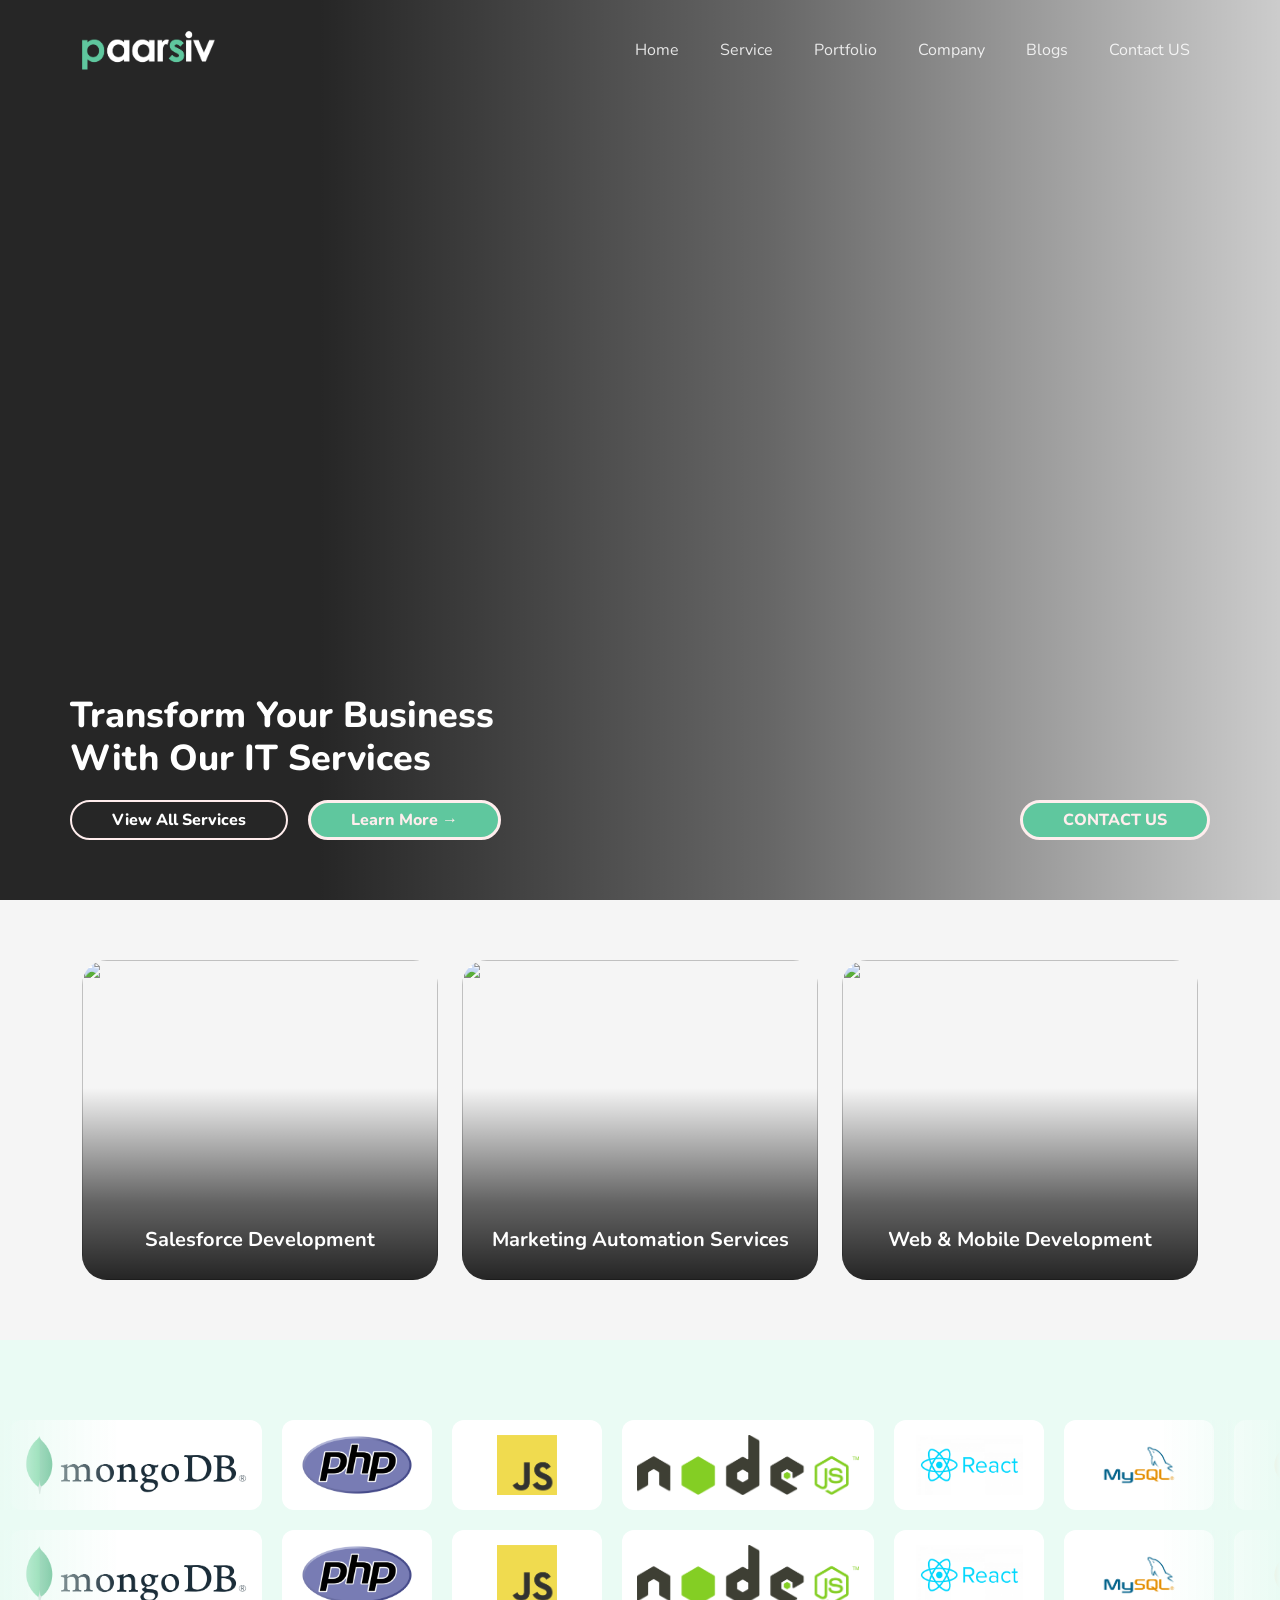
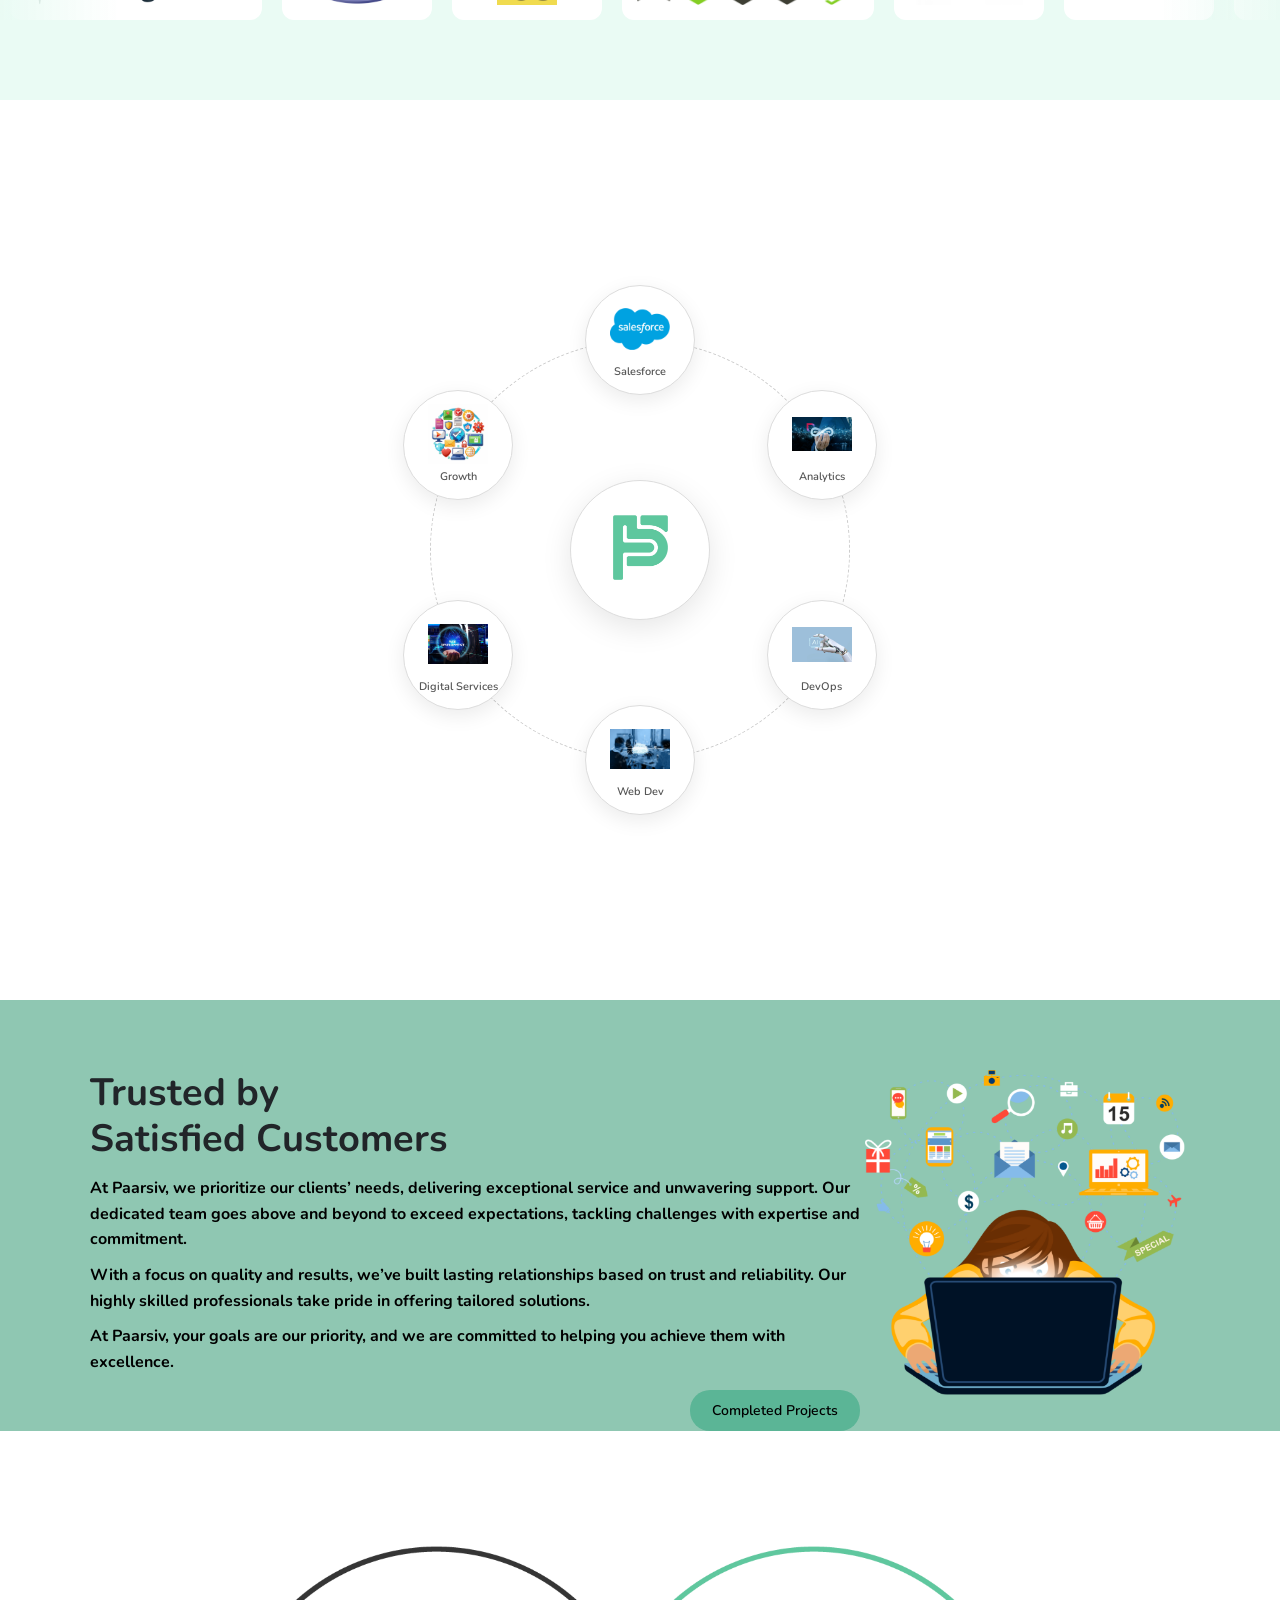
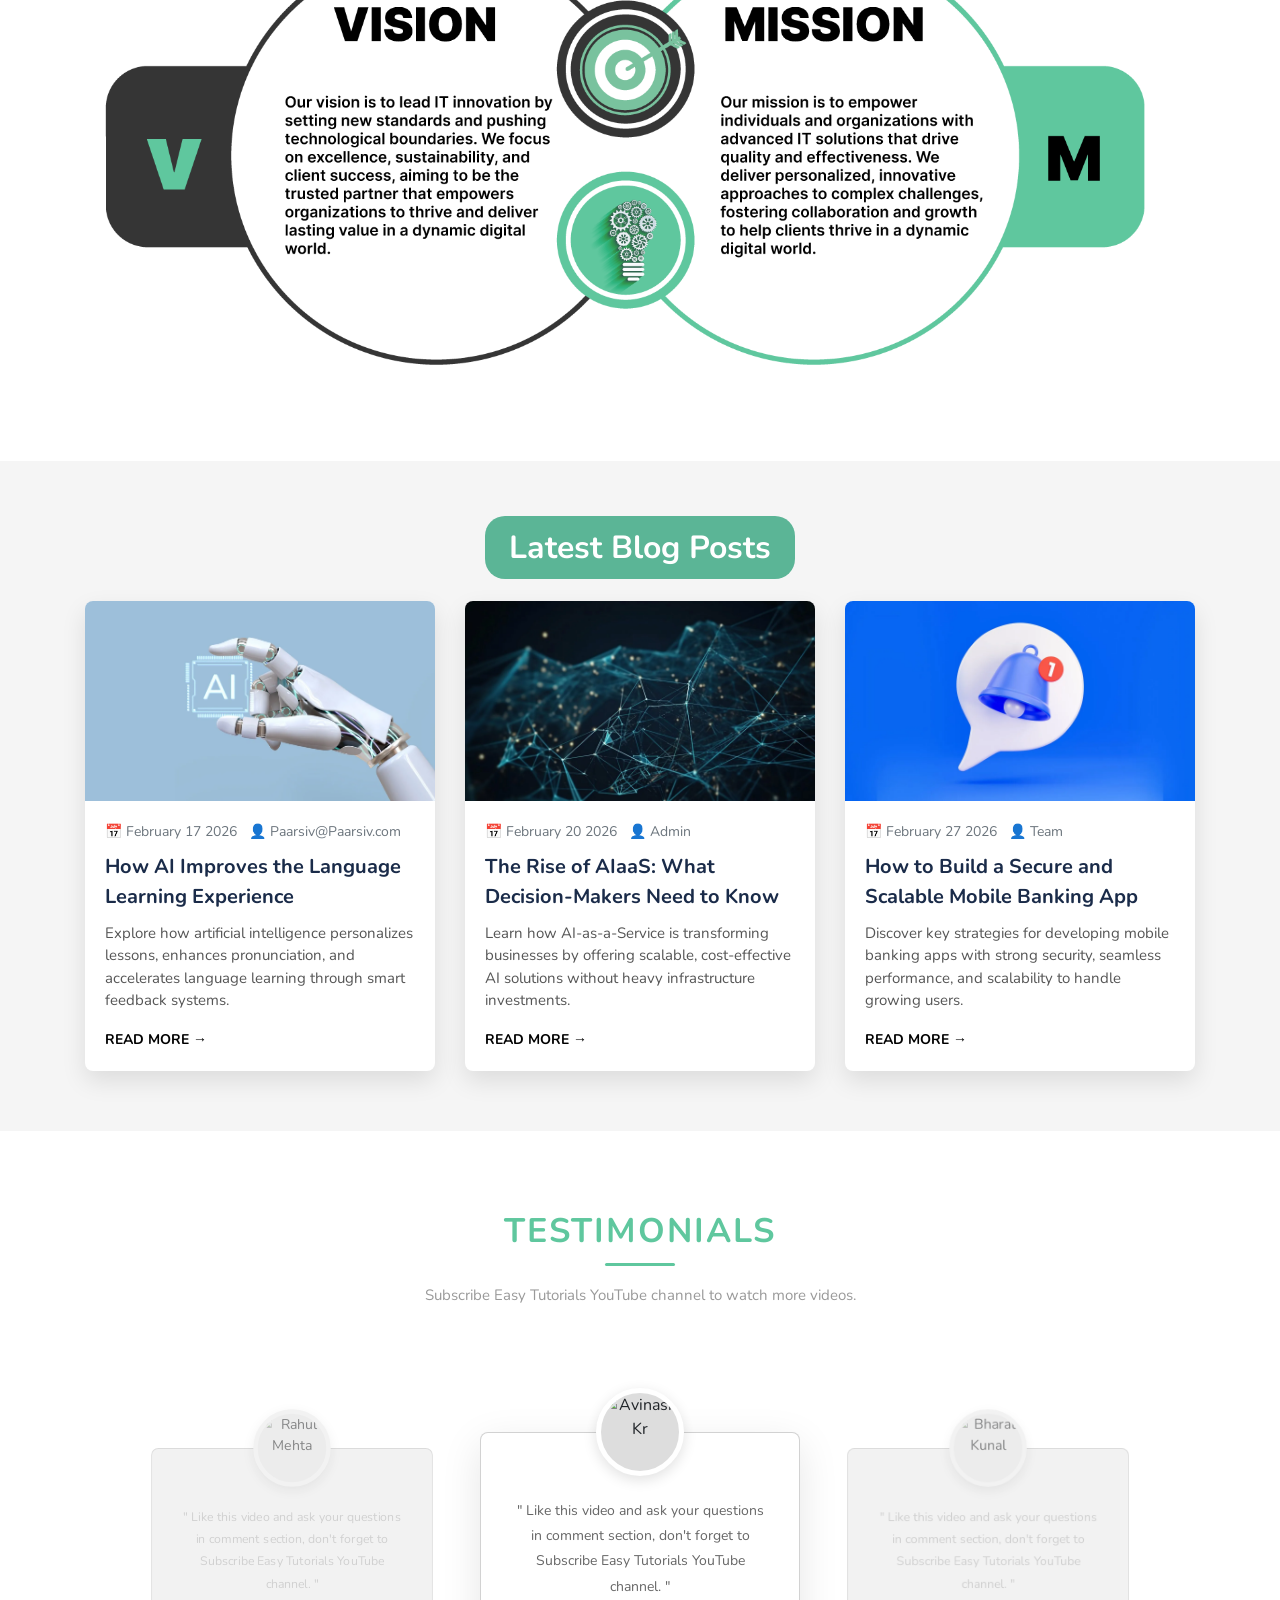
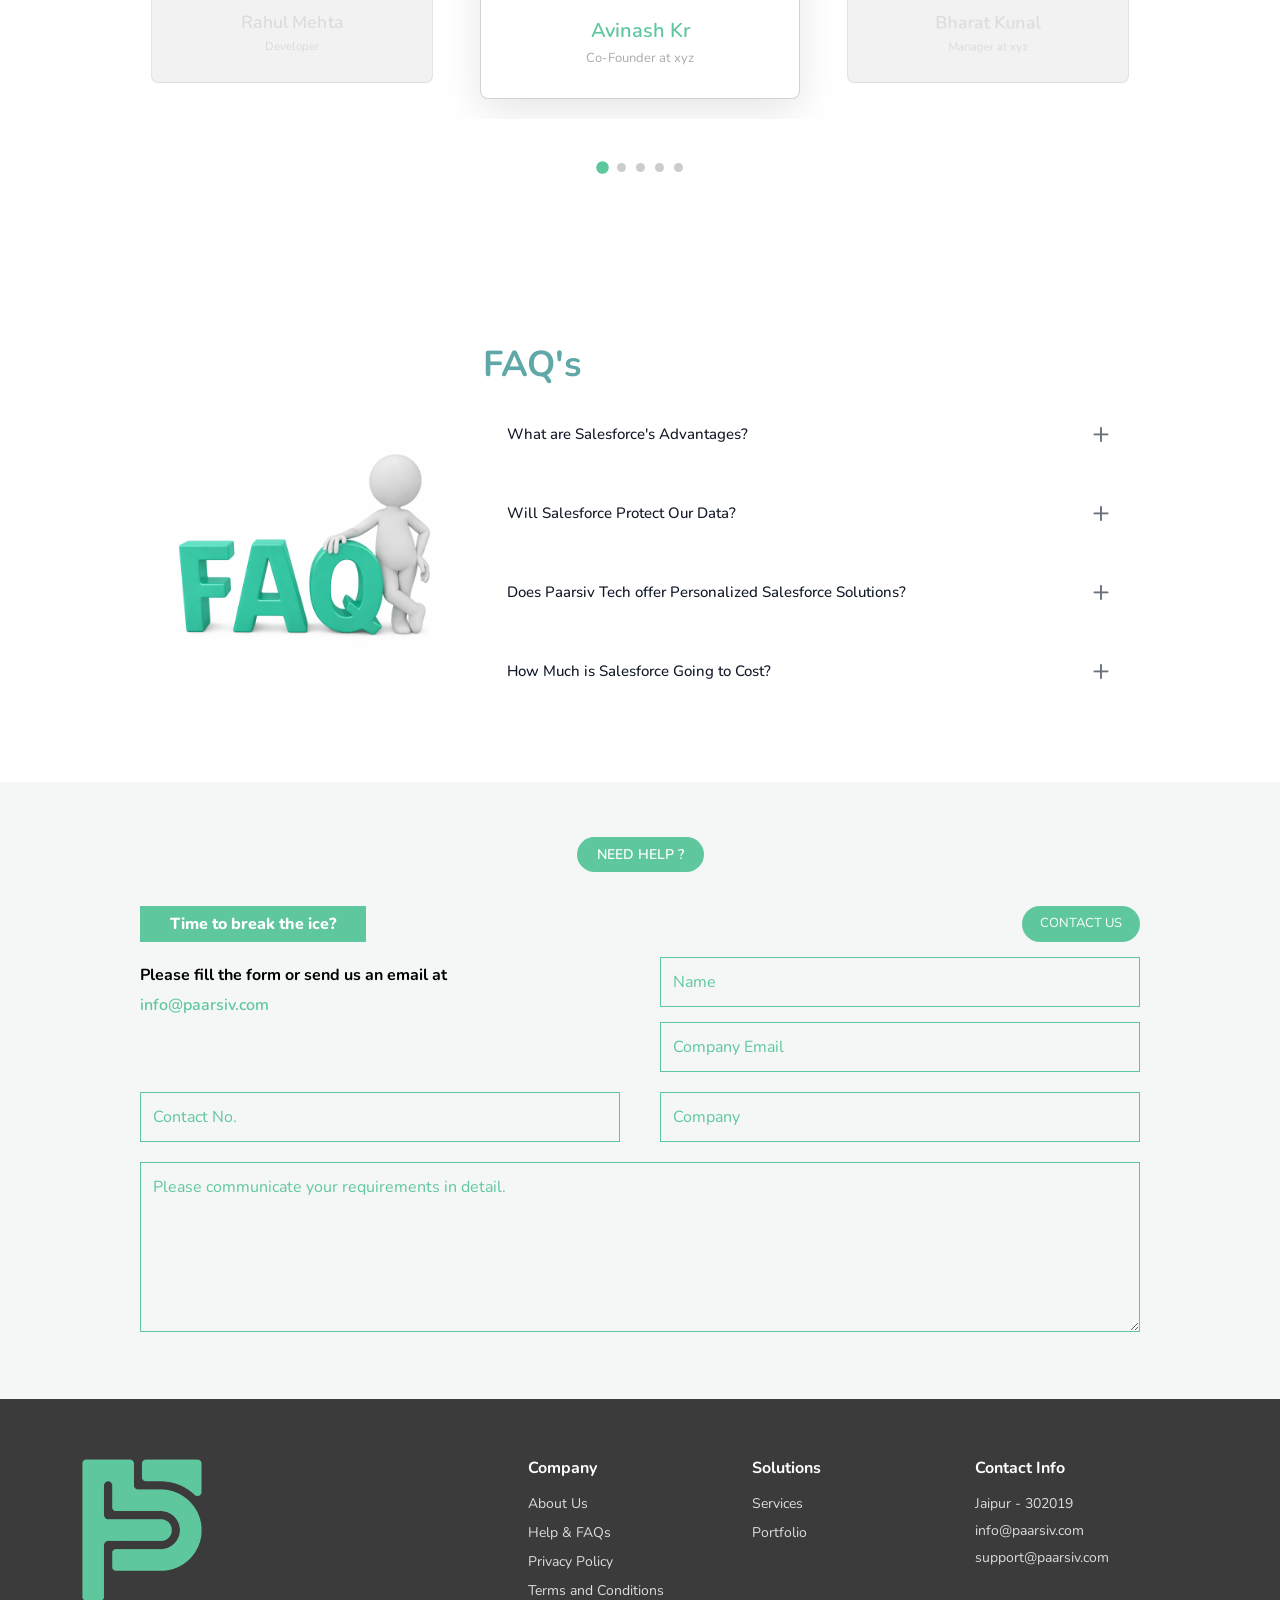
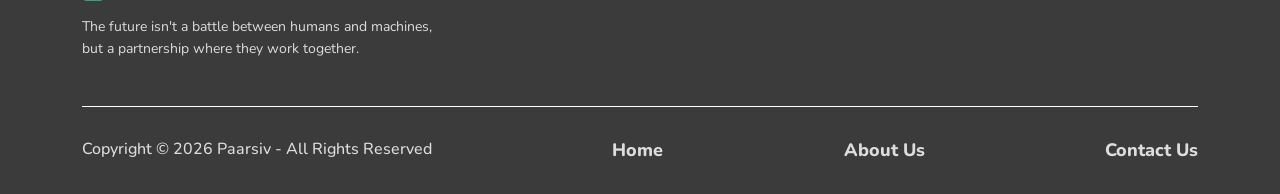
==== index.html @ a99710e3 "hi" ====
<!doctype html>
<html lang="en">
  <head>
    <meta charset="UTF-8" />
    <title>Paarsiv Hero</title>
    <meta name="viewport" content="width=device-width, initial-scale=1" />

    <!-- Bootstrap -->
    <link
      href="https://cdn.jsdelivr.net/npm/bootstrap@5.3.0/dist/css/bootstrap.min.css"
      rel="stylesheet"
    />

    <!-- Font -->
    <link
      href="https://fonts.googleapis.com/css2?family=Poppins:wght@300;400;600;700&display=swap"
      rel="stylesheet"
    />

    <link rel="stylesheet" href="style.css" />
    <link rel="stylesheet" href="static/css/footer.css" />
  </head>
  <body>
    <!-- NAVBAR -->
    <nav class="navbar navbar-expand-lg navbar-dark custom-navbar">
      <div class="container">
        <a class="navbar-brand logo" href="#"
          ><img src="static/images/paarsiv.logo.png" alt
        /></a>

        <button
          class="navbar-toggler"
          data-bs-toggle="collapse"
          data-bs-target="#nav"
        >
          <span class="navbar-toggler-icon"></span>
        </button>

        <div class="collapse navbar-collapse justify-content-end" id="nav">
          <ul class="navbar-nav">
            <li class="nav-item">
              <a class="nav-link active" href="#">Home</a>
            </li>
            <li class="nav-item"><a class="nav-link" href="#">Service</a></li>
            <li class="nav-item"><a class="nav-link" href="#">Portfolio</a></li>
            <li class="nav-item"><a class="nav-link" href="#">Company</a></li>
            <li class="nav-item"><a class="nav-link" href="#">Blogs</a></li>
            <li class="nav-item">
              <a class="nav-link" href="#">Contact US</a>
            </li>
          </ul>
        </div>
      </div>
    </nav>

    <!-- HERO -->

    <section class="hero-section">
      <div class="container hero-content">
        <div class="bottom-bar">
          <!-- LEFT -->
          <div class="left-content">
            <h1 class="hero-title">
              Transform Your Business <br />
              With Our IT Services
            </h1>

            <div class="btn-row">
              <div class="left-btn">
                <button class="btn-dark-outline">View All Services</button>
                <button class="btn-green-outline">Learn More →</button>
              </div>

              <!-- RIGHT -->
              <div class="right-btn">
                <button class="btn-green-solid">CONTACT US</button>
              </div>
            </div>
          </div>
        </div>
      </div>
    </section>

    <section class="service-section">
      <div class="container">
        <div class="row g-4">
          <!-- CARD 1 -->
          <div class="col-md-4">
            <div class="service-card">
              <img src="static/images/rectangle-3.jpg" alt />
              <div class="overlay"></div>
              <h4>Salesforce Development</h4>
            </div>
          </div>

          <!-- CARD 2 -->
          <div class="col-md-4">
            <div class="service-card">
              <img src="static/images/rectangle-2.jpg" alt />
              <div class="overlay"></div>
              <h4>Marketing Automation Services</h4>
            </div>
          </div>

          <!-- CARD 3 -->
          <div class="col-md-4">
            <div class="service-card">
              <img src="static/images/rectangle-1.jpg" alt />
              <div class="overlay"></div>
              <h4>Web & Mobile Development</h4>
            </div>
          </div>
        </div>
      </div>
    </section>

    <section class="technology">
      <!-- <h1>The Tools Behind <b>Our Solutions</b></h1>
  <p>We work with reliable technologies and platforms.</p> -->

      <!-- TOP -->
      <div class="slider left">
        <div class="slide-track">
          <!-- SET -->
          <div class="box">
            <img src="static/images/mongodb.png" alt="MongoDB" />
          </div>

          <div class="box">
            <img src="static/images/PHP-logo.svg.png" alt="PHP" />
          </div>

          <div class="box">
            <img src="static/images/JavaScript-logo.png" alt="JavaScript" />
          </div>

          <div class="box">
            <img src="static/images/nodejs.png" alt="Node.js" />
          </div>

          <div class="box">
            <img src="static/images/react.png" alt="React" />
          </div>

          <div class="box">
            <img src="static/images/mysql.png" alt="MySQL" />
          </div>

          <div class="box">
            <img src="static/images/ux-ui-logo.svg" alt="UI/UX Design" />
          </div>

          <!-- DUPLICATE (correct names) -->
          <div class="box">
            <img src="static/images/html.webp" alt="HTML" />
          </div>

          <div class="box">
            <img src="static/images/CSS3.png" alt="CSS3" />
          </div>

          <div class="box">
            <img src="static/images/dataCloud.png" alt="Cloud Computing" />
          </div>

          <div class="box">
            <img src="static/images/github.jpg" alt="GitHub" />
          </div>

          <div class="box">
            <img src="static/images/bootstrap.png" alt="Bootstrap" />
          </div>

          <div class="box">
            <img src="static/images/tailwind.webp" alt="Tailwind CSS" />
          </div>

          <div class="box">
            <img src="static/images/zoho.png" alt="Zoho" />
          </div>

          <div class="box">
            <img src="static/images/litmus_logo.png" alt="Litmus" />
          </div>

          <div class="box">
            <img
              src="static/images/Salesforce.com_logo.svg.png"
              alt="Salesforce"
            />
          </div>

          <div class="box">
            <img src="static/images/OutSystems_Logo.png" alt="OutSystems" />
          </div>
        </div>
      </div>

      <!-- BOTTOM -->
      <div class="slider right">
        <div class="slide-track">
          <!-- SET -->
          <div class="box">
            <img src="static/images/mongodb.png" alt="MongoDB" />
          </div>

          <div class="box">
            <img src="static/images/PHP-logo.svg.png" alt="PHP" />
          </div>

          <div class="box">
            <img src="static/images/JavaScript-logo.png" alt="JavaScript" />
          </div>

          <div class="box">
            <img src="static/images/nodejs.png" alt="Node.js" />
          </div>

          <div class="box">
            <img src="static/images/react.png" alt="React" />
          </div>

          <div class="box">
            <img src="static/images/mysql.png" alt="MySQL" />
          </div>

          <div class="box">
            <img src="static/images/ux-ui-logo.svg" alt="UI/UX Design" />
          </div>

          <!-- DUPLICATE (correct names) -->
          <div class="box">
            <img src="static/images/html.webp" alt="HTML" />
          </div>

          <div class="box">
            <img src="static/images/CSS3.png" alt="CSS3" />
          </div>

          <div class="box">
            <img src="static/images/dataCloud.png" alt="Cloud Computing" />
          </div>

          <div class="box">
            <img src="static/images/github.jpg" alt="GitHub" />
          </div>

          <div class="box">
            <img src="static/images/bootstrap.png" alt="Bootstrap" />
          </div>

          <div class="box">
            <img src="static/images/tailwind.webp" alt="Tailwind CSS" />
            <!-- <span>Tailwind</span> -->
          </div>

          <div class="box">
            <img src="static/images/zoho.png" alt="Zoho" />
          </div>

          <div class="box">
            <img src="static/images/litmus_logo.png" alt="Litmus" />
          </div>

          <div class="box">
            <img
              src="static/images/Salesforce.com_logo.svg.png"
              alt="Salesforce"
            />
          </div>

          <div class="box">
            <img src="static/images/OutSystems_Logo.png" alt="OutSystems" />
          </div>
        </div>
      </div>
    </section>
    <div class="scene-box">
      <div class="scene">
        <div class="orbit-ring"></div>

        <!-- Center -->
        <div class="node center-node">
          <span class="tip"></span>
          <img src="static/images/favicon.png" />
          <span class="lbl"></span>
        </div>

        <!-- Rotating -->
        <div class="orbit-wrapper">
          <div id="orbs"></div>
        </div>
      </div>
    </div>

    <section class="trusted">
      <div class="trusted-container">
        <!-- LEFT -->
        <div class="trusted-left">
          <h2>
            Trusted by<br />
            Satisfied Customers
          </h2>

          <p>
            At Paarsiv, we prioritize our clients’ needs, delivering exceptional
            service and unwavering support. Our dedicated team goes above and
            beyond to exceed expectations, tackling challenges with expertise
            and commitment.
          </p>

          <p>
            With a focus on quality and results, we’ve built lasting
            relationships based on trust and reliability. Our highly skilled
            professionals take pride in offering tailored solutions.
          </p>

          <p>
            At Paarsiv, your goals are our priority, and we are committed to
            helping you achieve them with excellence.
          </p>
          <div class="trusted-btnn">
            <a href="#" class="trusted-btn">Completed Projects</a>
          </div>
        </div>

        <!-- RIGHT -->
        <div class="trusted-right">
          <!-- 👇 apni exact image yaha -->
          <img src="static/images/about.png" alt="Illustration" />
        </div>
      </div>
    </section>

    <section class="screenshot">
      <img src="static/images/screenshot.png" alt />
    </section>

    <section class="blog-section">
      <h1 class="heading-spn">
        <span class="blog-heading">Latest Blog Posts</span>
      </h1>
      <div class="blog-container">
        <!-- Card 1 -->
        <div class="blog-card">
          <img src="static/images/blog-1.png" alt />
          <div class="blog-content">
            <div class="blog-meta">
              📅 February 17 2026 &nbsp; 👤 Paarsiv@Paarsiv.com
            </div>
            <div class="blog-title">
              How AI Improves the Language Learning Experience
            </div>
            <div class="blog-desc">
              Explore how artificial intelligence personalizes lessons, enhances
              pronunciation, and accelerates language learning through smart
              feedback systems.
            </div>
            <a href="#" class="read-more">READ MORE →</a>
          </div>
        </div>

        <!-- Card 2 -->
        <div class="blog-card">
          <img src="static/images/blog-2.png" alt />
          <div class="blog-content">
            <div class="blog-meta">📅 February 20 2026 &nbsp; 👤 Admin</div>
            <div class="blog-title">
              The Rise of AIaaS: What Decision-Makers Need to Know
            </div>
            <div class="blog-desc">
              Learn how AI-as-a-Service is transforming businesses by offering
              scalable, cost-effective AI solutions without heavy infrastructure
              investments.
            </div>
            <a href="#" class="read-more">READ MORE →</a>
          </div>
        </div>

        <!-- Card 3 -->
        <div class="blog-card">
          <img src="static/images/blog-3.png" alt />
          <div class="blog-content">
            <div class="blog-meta">📅 February 27 2026 &nbsp; 👤 Team</div>
            <div class="blog-title">
              How to Build a Secure and Scalable Mobile Banking App
            </div>
            <div class="blog-desc">
              Discover key strategies for developing mobile banking apps with
              strong security, seamless performance, and scalability to handle
              growing users.
            </div>
            <a href="#" class="read-more">READ MORE →</a>
          </div>
        </div>
      </div>
    </section>
  <section class="testimonials">
 
  <h2>TESTIMONIALS</h2>
<div class="underline"></div>
<p class="top-text">Subscribe Easy Tutorials YouTube channel to watch more videos.</p>
 
  <div class="carousel-viewport">
<div class="cards-track" id="track"></div>
</div>
 
  <div class="dots" id="dots"></div>
 
</section>

    <section class="faq-section py-5">
      <div class="container">
        <!-- HEADING -->

        <div class="row g-4 align-items-stretch sectionDiv">
          <div class="col-lg-4 d-flex">
            <img
              src="static/images/faq.png"
              style="object-fit: cover"
              alt="FAQ Image"
            />
          </div>

          <!-- LEFT (7 COL) -->
          <div class="col-lg-8 mt-5">
            <div class="mb-3">
              <h2>FAQ's</h2>
              <!-- <p>Find quick answers to common questions.</p> -->
            </div>

            <div class="d-flex flex-column gap-3">
              <!-- ITEM 1 -->
              <div class="faq-item">
                <div class="d-flex justify-content-between align-items-center">
                  <div class="d-flex align-items-center gap-3">
                    <!-- <div class="faq-number">01</div> -->
                    <div class="faq-question">
                      What are Salesforce's Advantages?
                    </div>
                  </div>
                  <div class="faq-icon">+</div>
                </div>
                <div class="faq-answer">
                  Salesforce is an effective technology that helps businesses
                  boost productivity and efficiency, which in turn drives
                  revenue and growth. It does this by organizing data and
                  automating business operations. Salesforce enables sales teams
                  to capture more opportunities and turn them into sales, which
                  helps firms create more leads and close more deals. Salesforce
                  also increases productivity through automation, which
                  simplifies processes and enhances data management while
                  freeing up teams to concentrate on their primary tasks.
                  Additionally, it improves strategic promotion, making
                  up-selling and cross-selling more successful. Additionally,
                  Salesforce fosters better teamwork and provides superior
                  customer experiences, which enhances customer happiness and
                  collaboration. Ultimately, it offers improved visibility and
                  vital information, empowering companies to take more
                  successful, well-informed decisions.
                </div>
              </div>

              <!-- ITEM 2 -->
              <div class="faq-item">
                <div class="d-flex justify-content-between align-items-center">
                  <div class="d-flex align-items-center gap-3">
                    <!-- <div class="faq-number">02</div> -->
                    <div class="faq-question">
                      Will Salesforce Protect Our Data?
                    </div>
                  </div>
                  <div class="faq-icon">+</div>
                </div>
                <div class="faq-answer">
                  Yes, Salesforce employs a number of techniques to guarantee
                  that your data is always safe, secure, and accessible only to
                  authorized people inside your company. These techniques
                  include server authentication, data encryption, and some of
                  the most cutting-edge Internet security technologies now in
                  use. Plus, use auto backups to preserve your data
                  indefinitely.
                </div>
              </div>

              <!-- ITEM 3 -->
              <div class="faq-item">
                <div class="d-flex justify-content-between align-items-center">
                  <div class="d-flex align-items-center gap-3">
                    <!-- <div class="faq-number">03</div> -->
                    <div class="faq-question">
                      Does Paarsiv Tech offer Personalized Salesforce Solutions?
                    </div>
                  </div>
                  <div class="faq-icon">+</div>
                </div>
                <div class="faq-answer">
                  Yes, we have a team of skilled architects and developers that
                  work with Salesforce to create unique solutions tailored to
                  your specific requirements. View our creations here.
                </div>
              </div>

              <!-- ITEM 4 -->
              <div class="faq-item">
                <div class="d-flex justify-content-between align-items-center">
                  <div class="d-flex align-items-center gap-3">
                    <!-- <div class="faq-number">04</div> -->
                    <div class="faq-question">
                      How Much is Salesforce Going to Cost?
                    </div>
                  </div>
                  <div class="faq-icon">+</div>
                </div>
                <div class="faq-answer">
                  Salesforce uses a subscription-based business model, with
                  prices based on the specific licenses you select and the size
                  of your company. It provides a range of versions designed to
                  meet various corporate requirements. For instance, Sales Cloud
                  helps to streamline sales operations with its focus on lead
                  management, contact management, and sales automation. With
                  features like knowledge bases, omnichannel routing, and case
                  management, Service Cloud is intended for customer service and
                  support. Effective customer involvement is made possible by
                  Marketing Cloud's support for email marketing campaigns and
                  marketing automation. Because it provides tools for
                  establishing flawless online buying experiences, Commerce
                  Cloud is perfect for e-commerce enterprises. Salesforce's
                  Platform edition additionally permits integration,
                  customization, and app development.
                </div>
              </div>
            </div>
          </div>

          <!-- RIGHT (5 COL) -->
        </div>
      </div>
    </section>

    <section class="contact-section">
      <div class="containerss">
        <!-- TOP TITLE -->
        <div class="top-title">
          <span>NEED HELP ?</span>
        </div>

        <div class="grid-2">
          <!-- LEFT SIDE -->
          <div class="left">
            <span class="badge">Time to break the ice?</span>

            <p class="contactpra">
              Please fill the form or send us an email at
            </p>

            <p class="email">info@paarsiv.com</p>
          </div>

          <!-- RIGHT SIDE -->
          <div class="right">
            <div class="btn-wrap">
              <button>CONTACT US</button>
            </div>

            <div class="form-grid">
              <input type="text" placeholder="Name" />
              <input type="email" placeholder="Company Email" />
            </div>
          </div>
        </div>

        <!-- SECOND ROW -->
        <div class="grid-2 mt">
          <input type="text" placeholder="Contact No." />
          <input type="text" placeholder="Company" />
        </div>

        <!-- TEXTAREA -->
        <div class="mt">
          <textarea
            rows="6"
            placeholder="Please communicate your requirements in detail."
          ></textarea>
        </div>
      </div>
    </section>

    <footer class="footer">
      <div class="container">
        <!-- TOP -->
        <div class="footer-top">
          <!-- LEFT -->
          <div class="footer-left">
            <img src="static/images/favicon.png" class="footer-logo" alt />
            <p>
              The future isn't a battle between humans and machines, but a
              partnership where they work together.
            </p>
          </div>

          <!-- RIGHT -->
          <div class="footer-right">
            <div class="footer-col">
              <h5>Company</h5>
              <ul>
                <li>About Us</li>
                <li>Help & FAQs</li>
                <li>Privacy Policy</li>
                <li>Terms and Conditions</li>
              </ul>
            </div>

            <div class="footer-col">
              <h5>Solutions</h5>
              <ul>
                <li>Services</li>
                <li>Portfolio</li>
              </ul>
            </div>

            <div class="footer-col">
              <h5>Contact Info</h5>
              <p>Jaipur - 302019</p>
              <p>info@paarsiv.com</p>
              <p>support@paarsiv.com</p>
            </div>
          </div>
        </div>

        <!-- DIVIDER -->
        <div class="footer-line"></div>

        <!-- BOTTOM -->
        <div class="footer-bottom">
          <!-- <div class="footer-copy">
        Copyright © 2024 Paarsiv - All Rights Reserved
      </div> -->

          <div class="footer-center">
            <a href class="footer-copy">
              Copyright © 2026 Paarsiv - All Rights Reserved</a
            >
            <a href="#">Home</a>
            <a href="#">About Us</a>
            <a href="#">Contact Us</a>
          </div>
        </div>
      </div>
    </footer>

    <script>
      const cards = [
        {
          label: "Salesforce",
          angle: -90,
          hoverBg: "#E8F3FF",
          img: "static/images/Salesforce.com_logo.svg.png",
        },
        {
          label: "Analytics",
          angle: -30,
          hoverBg: "#FFF4E8",
          img: "static/images/DevOps.webp",
        },
        {
          label: "DevOps",
          angle: 30,
          hoverBg: "#EEF0FF",
          img: "static/images/blog-1.png",
        },
        {
          label: "Web Dev",
          angle: 90,
          hoverBg: "#F3F0FF",
          img: "static/images/tech.jpg",
        },
        {
          label: "Digital Services",
          angle: 150,
          hoverBg: "#EEF8F4",
          img: "static/images/web-development.jpg",
        },
        {
          label: "Growth",
          angle: 210,
          hoverBg: "#EAF5FF",
          img: "static/images/technology.avif",
        },
      ];

      const container = document.getElementById("orbs");

      const cx = 275,
        cy = 275,
        R = 210,
        halfOrb = 55;

      cards.forEach((c, i) => {
        const rad = (c.angle * Math.PI) / 180;

        const x = cx + R * Math.cos(rad) - halfOrb;
        const y = cy + R * Math.sin(rad) - halfOrb;

        const div = document.createElement("div");
        div.className = "node orb";

        div.style.left = x + "px";
        div.style.top = y + "px";

        div.innerHTML = `
    <span class="tip">${c.label}</span>
    <img src="${c.img}" alt="${c.label}">
    <span class="lbl">${c.label}</span>
  `;

        div.addEventListener("mouseenter", () => {
          div.style.background = c.hoverBg;
        });

        div.addEventListener("mouseleave", () => {
          div.style.background = "#fff";
        });

        container.appendChild(div);
      });
    </script>

    <script id="faq-single-open-js">
      const items = document.querySelectorAll(".faq-item");

      items.forEach((item) => {
        item.addEventListener("click", () => {
          // close all
          items.forEach((el) => {
            if (el !== item) {
              el.classList.remove("active");
            }
          });

          // toggle current
          item.classList.toggle("active");
        });
      });
    </script>
   <script>


 
const data = [

  { img: "https://randomuser.me/api/portraits/men/11.jpg",   name: "Avinash Kr",   role: "Co-Founder at xyz" },

  { img: "https://randomuser.me/api/portraits/men/32.jpg",   name: "Bharat Kunal", role: "Manager at xyz" },

  { img: "https://randomuser.me/api/portraits/men/45.jpg",   name: "Prabhakar D",  role: "Founder / CEO at xyz" },

  { img: "https://randomuser.me/api/portraits/women/65.jpg", name: "Anita Sharma", role: "Designer" },

  { img: "https://randomuser.me/api/portraits/men/22.jpg",   name: "Rahul Mehta",  role: "Developer" }

];
 
const track         = document.getElementById("track");

const dotsContainer = document.getElementById("dots");
 
const CLONE_COUNT = 3;          // clones on each side

const N           = data.length;
 
/* Card sizing — keep in sync with CSS */

function cardWidth()  { return track.children[0]?.offsetWidth  || 320; }

function cardGap()    {

  const style = getComputedStyle(track);

  return parseInt(style.gap) || 28;

}

function step()       { return cardWidth() + cardGap(); }
 
/* Current "real" index (0 … N-1) */

let current   = 0;

let autoTimer = null;

let isJumping = false;
 
/* ── Make one card element ── */

function makeCard(d, dataIndex) {

  const card = document.createElement("div");

  card.className = "card";

  card.dataset.index = dataIndex;   // real data index
 
  card.innerHTML = `
<div class="avatar-wrap">
<img src="${d.img}" alt="${d.name}">
</div>
<p>" Like this video and ask your questions in comment section,

       don't forget to Subscribe Easy Tutorials YouTube channel. "</p>
<h4>${d.name}</h4>
<span class="role">${d.role}</span>

  `;
 
  return card;

}
 
/* ── Build track: [clones-end | real cards | clones-start] ── */

function buildTrack() {

  track.innerHTML = "";
 
  /* Prepend last CLONE_COUNT real cards as clones */

  for (let i = N - CLONE_COUNT; i < N; i++) {

    const clone = makeCard(data[i], i);

    clone.dataset.clone = "pre";

    track.appendChild(clone);

  }
 
  /* Real cards */

  data.forEach((d, i) => {

    track.appendChild(makeCard(d, i));

  });
 
  /* Append first CLONE_COUNT real cards as clones */

  for (let i = 0; i < CLONE_COUNT; i++) {

    const clone = makeCard(data[i], i);

    clone.dataset.clone = "post";

    track.appendChild(clone);

  }

}
 
/* ── Index of the DOM node for a given real index ──

   Real cards start at position CLONE_COUNT in the DOM */

function domIndex(realIndex) {

  return CLONE_COUNT + realIndex;

}
 
/* ── Offset so the target DOM node is centred ── */

function getOffset(domIdx) {

  const viewW      = track.parentElement.clientWidth;

  const s          = step();

  const cw         = cardWidth();

  const cardCentre = domIdx * s + cw / 2;

  return viewW / 2 - cardCentre;

}
 
/* ── Apply active class to the correct card ── */

function updateActive() {

  [...track.children].forEach(card => {

    card.classList.toggle("active", +card.dataset.index === current
&& !card.dataset.clone);

  });

}
 
/* ── Update dots ── */

function updateDots() {

  [...dotsContainer.children].forEach((dot, i) => {

    dot.classList.toggle("active-dot", i === current);

  });

}
 
/* ── Core: slide to a real index ── */

function goTo(realIndex, animate = true) {

  current = ((realIndex % N) + N) % N;
 
  const targetDom = domIndex(current);
 
  if (animate) {

    track.style.transition = "transform 0.55s cubic-bezier(0.45,0,0.2,1)";

  } else {

    track.style.transition = "none";

  }
 
  track.style.transform = `translateX(${getOffset(targetDom)}px)`;

  updateActive();

  updateDots();

}
 
/* ── After sliding INTO a clone, silently jump to the real card ── */

function handleCloneJump() {

  if (isJumping) return;
 
  const allCards   = [...track.children];

  const totalCards = allCards.length;
 
  /* Current DOM position (reverse-engineer from transform) */

  const tx         = new DOMMatrix(getComputedStyle(track).transform).m41;

  const viewW      = track.parentElement.clientWidth;

  const cw         = cardWidth();

  const s          = step();
 
  // Which DOM index is roughly centred?

  const centredDom = Math.round((viewW / 2 - cw / 2 - tx) / s);
 
  const isPre  = centredDom < CLONE_COUNT;

  const isPost = centredDom >= CLONE_COUNT + N;
 
  if (isPre || isPost) {

    isJumping = true;

    const realDom = domIndex(current);
 
    /* Snap silently */

    track.style.transition = "none";

    track.style.transform  = `translateX(${getOffset(realDom)}px)`;
 
    /* Force reflow so the snap registers before next transition */

    track.getBoundingClientRect();

    isJumping = false;

  }

}
 
/* ── Listen for transition end to handle clone jumps ── */

track.addEventListener("transitionend", handleCloneJump);
 
/* ── Next / Prev helpers ── */

function next(userClick = false) {

  /* If currently at last real card, slide into the post-clone first */

  if (current === N - 1) {

    /* Slide to the post-clone of card 0 */

    const postCloneDom = CLONE_COUNT + N;   // first post-clone position

    track.style.transition = "transform 0.55s cubic-bezier(0.45,0,0.2,1)";

    track.style.transform  = `translateX(${getOffset(postCloneDom)}px)`;
 
    /* After animation, jump silently and update current */

    setTimeout(() => {

      current = 0;

      track.style.transition = "none";

      track.style.transform  = `translateX(${getOffset(domIndex(0))}px)`;

      track.getBoundingClientRect();

      updateActive();

      updateDots();

    }, 560);

  } else {

    goTo(current + 1);

  }
 
  if (userClick) resetAuto();

}
 
function prev(userClick = false) {

  if (current === 0) {

    /* Slide to the pre-clone of last card */

    const preCloneDom = CLONE_COUNT - 1;   // last pre-clone

    track.style.transition = "transform 0.55s cubic-bezier(0.45,0,0.2,1)";

    track.style.transform  = `translateX(${getOffset(preCloneDom)}px)`;
 
    setTimeout(() => {

      current = N - 1;

      track.style.transition = "none";

      track.style.transform  = `translateX(${getOffset(domIndex(N - 1))}px)`;

      track.getBoundingClientRect();

      updateActive();

      updateDots();

    }, 560);

  } else {

    goTo(current - 1);

  }
 
  if (userClick) resetAuto();

}
 
/* ── Dots ── */

function buildDots() {

  data.forEach((_, i) => {

    const dot = document.createElement("span");

    dot.addEventListener("click", () => { goTo(i); resetAuto(); });

    dotsContainer.appendChild(dot);

  });

}
 
/* ── Auto slide ── */

function startAuto() {

  autoTimer = setInterval(() => next(), 3000);

}
 
function resetAuto() {

  clearInterval(autoTimer);

  startAuto();

}
 
/* ── Touch / swipe ── */

let touchStartX = 0;

track.addEventListener("pointerdown", e => { touchStartX = e.clientX; });

track.addEventListener("pointerup",   e => {

  const diff = touchStartX - e.clientX;

  if (Math.abs(diff) > 40) diff > 0 ? next(true) : prev(true);

});
 
/* ── Init ── */

buildTrack();

buildDots();
 
/* Position at first real card — no animation */

track.style.transition = "none";

track.style.transform  = `translateX(${getOffset(domIndex(current))}px)`;

updateActive();

updateDots();
 
requestAnimationFrame(() => {

  requestAnimationFrame(() => {

    startAuto();

  });

});
 
/* Recalculate on resize */

window.addEventListener("resize", () => {

  track.style.transition = "none";

  track.style.transform  = `translateX(${getOffset(domIndex(current))}px)`;

});
 
</script>

    <script src="https://cdn.jsdelivr.net/npm/bootstrap@5.3.0/dist/js/bootstrap.bundle.min.js"></script>
  </body>
</html>
---- style.css ----
@import url("https://fonts.googleapis.com/css2?family=Nunito:ital,wght@0,200..1000;1,200..1000&display=swap");

* {
  margin: 0;
  padding: 0;
  box-sizing: border-box;
  font-family: "Nunito", sans-serif;
}

/* NAVBAR */
.custom-navbar {
  position: absolute;
  width: 100%;
  z-index: 10;
  padding: 20px 0;
}

.logo img {
  height: 50px;
}

.navbar-nav .nav-link {
  color: #fff !important;
  font-size: 16px;
  opacity: 0.85;
  transition: 0.3s;
}
.navbar-nav {
  gap: 25px;
}
.navbar-nav .nav-link:hover {
  opacity: 1;
}

.hero-section {
  height: 100vh;
  background: url("static/images/hero-background.jpg") center/cover no-repeat;
  position: relative;
  color: #fff;
}

/* overlay */
.hero-section::before {
  content: "";
  position: absolute;
  inset: 0;
  background: linear-gradient(
    90deg,
    rgba(0, 0, 0, 0.85) 25%,
    rgba(0, 0, 0, 0.6) 60%,
    rgba(0, 0, 0, 0.2) 100%
  );
}

/* content */
.hero-content {
  position: relative;
  height: 100%;
}

/* bottom bar */
.bottom-bar {
  position: absolute;
  bottom: 60px;
  left: 0;
  width: 100%;

  display: flex;
  justify-content: space-between;
  align-items: center;
}

/* LEFT */

.left-content {
  max-width: 100%;
}

.hero-title {
  font-size: 36px;
  font-weight: 800;
}

/* BUTTON ROW */
.btn-row {
  margin-top: 20px;
  display: flex;
  align-items: center;
  width: 100vw;
  max-width: 100%;
}

.left-btn {
  display: flex;
  gap: 20px;
}

.right-btn {
  margin-left: auto;
}

/* BUTTON STYLES */
.btn-dark-outline {
  font-size: 16px;
  font-weight: 800;
  padding: 5px 40px;
  border-radius: 30px;
  border: 2px solid #ffeded;
  background: transparent;
  color: #fff;
}

.btn-green-outline {
  font-size: 16px;
  font-weight: 800;
  padding: 5px 40px;
  border-radius: 30px;
  border: 3px solid #ffeded;
  background: #5fc79e;
  color: #ffeded;
}
/* #5FC79E FFEDED */
.btn-green-solid {
  font-size: 16px;
  font-weight: 800;
  padding: 5px 40px;
  border-radius: 30px;
  background: #5fc79e;
  color: #ffeded;
  border: 3px solid #ffeded;
}

/* ========================= */
/* TABLET */
/* ========================= */
@media (max-width: 992px) {
  .hero-title {
    font-size: 28px;
  }

  .btn-dark-outline,
  .btn-green-outline,
  .btn-green-solid {
    padding: 6px 25px;
    font-size: 14px;
  }

  .btn-row {
    flex-wrap: wrap;
    gap: 15px;
  }

  .right-btn {
    margin-left: 0;
    width: 100%;
    margin-top: 10px;
  }

  .right-btn button {
    width: 100%;
  }
}

/* ========================= */
/* MOBILE */
/* ========================= */
/* MOBILE */
@media (max-width: 576px) {
  .hero-section {
    height: 100vh;
  }

  .bottom-bar {
    position: absolute;
    bottom: 30px;
    left: 0;
    width: 100%;

    flex-direction: column;
    align-items: center;
    text-align: center;
    gap: 15px;
  }

  .hero-title {
    font-size: 24px;
    line-height: 1.4;
  }

  .btn-row {
    flex-direction: column;
    align-items: center;
    width: 100%;
  }

  .left-btn {
    flex-direction: column;
    width: 100%;
    align-items: center;
  }

  .left-btn button,
  .right-btn button {
    width: 90%; /* 👈 nice centered buttons */
  }

  .right-btn {
    margin-left: 0;
    width: 100%;
  }
}

.navbar-nav .nav-link {
  margin-left: 0;
  padding: 10px 0;
}

.logo img {
  height: 50px;
}

/* SECTION */
.service-section {
  padding: 60px 0;
  background: #f5f5f5;
}

/* CARD */
.service-card {
  position: relative;
  border-radius: 25px;
  overflow: hidden;
  cursor: pointer;
}

/* IMAGE */
.service-card img {
  width: 100%;
  height: 320px;
  object-fit: cover;
  display: block;
  transition: 0.4s;
}

/* GRADIENT OVERLAY */
.service-card .overlay {
  position: absolute;
  bottom: 0;
  left: 0;
  width: 100%;
  height: 60%;

  background: linear-gradient(
    to top,
    rgba(0, 0, 0, 0.85) 0%,
    rgba(0, 0, 0, 0.6) 40%,
    rgba(0, 0, 0, 0) 100%
  );
}

/* TEXT */
.service-card h4 {
  position: absolute;
  bottom: 20px;
  left: 20px;
  right: 20px;
  text-align: center;
  color: #fff;
  font-size: 20px;
  font-weight: 700;
}

/* HOVER EFFECT */
.service-card:hover img {
  transform: scale(1.09);
}

/* Section */
.associated-section {
  /* background: #EAF6EE; */
  padding: 30px 0;
  text-align: center;
}

.associated-section h2 {
  font-size: 30px;
  font-weight: 700;
  color: #174c3c;
  margin-bottom: 30px;
}

/* Logo Box */
.company-logo {
  background: #fff;
  padding: 25px;
  border-radius: 10px;
  box-shadow: 0 5px 20px rgba(0, 0, 0, 0.05);
  height: 120px;
  display: flex;
  align-items: center;
  justify-content: center;
  transition: 0.3s;
}

.company-logo img {
  max-height: 60px;
  width: auto;
}

.company-logo:hover {
  transform: translateY(-5px);
}
.logo-slider {
  overflow: hidden;
  width: 100%;
}

.scroll-track {
  display: flex;
  gap: 50px;
  width: max-content;
  animation: infiniteScroll 10s linear infinite;
}

.company-logo img {
  max-width: 150px;
}

/* Perfect Seamless Animation */
@keyframes infiniteScroll {
  0% {
    transform: translateX(0);
  }
  100% {
    transform: translateX(-50%);
  }
}

/* SECTION */
.technology {
  width: 100%;
  background: #eafbf4;
  padding: 60px 0;
  color: white;
  text-align: center;
}

.technology h1 {
  font-size: 48px;
  margin-bottom: 10px;
}

.technology p {
  margin-bottom: 40px;
}

/* SLIDER */
.slider {
  position: relative;
  overflow: hidden;
  width: 100%;
  margin: 20px 0;
}

/* FADE EFFECT */
.slider::before,
.slider::after {
  content: "";
  position: absolute;
  top: 0;
  width: 120px;
  height: 100%;
  z-index: 2;
}

.slider::before {
  left: 0;
  background: linear-gradient(to right, #eafbf4, transparent);
}

.slider::after {
  right: 0;
  background: linear-gradient(to left, #eafbf4, transparent);
}

/* TRACK */
.slide-track {
  display: flex;
  width: max-content;
}

.slide-track > * {
  flex-shrink: 0;
}

/* BOX */
.box {
  background: #fff;
  margin: 0 10px;
  padding: 15px;
  border-radius: 12px;
  min-width: 150px;
  display: flex;
  flex-direction: column;
  align-items: center;
  justify-content: center;
}

/* IMAGE */
.box img {
  width: 100%;
  height: 60px;
  object-fit: contain;
}

/* TEXT */
.box span {
  margin-top: 8px;
  font-size: 14px;
  color: #333;
  font-weight: 600;
}

/* ANIMATION */
.left .slide-track {
  animation: scrollLeft 25s linear infinite;
}

.right .slide-track {
  animation: scrollRight 25s linear infinite;
}

@keyframes scrollLeft {
  0% {
    transform: translateX(0);
  }
  100% {
    transform: translateX(-50%);
  }
}

@keyframes scrollRight {
  0% {
    transform: translateX(-50%);
  }
  100% {
    transform: translateX(0);
  }
}
/* =========================
   GLITCH FIX (IMPORTANT)
========================= */
.slide-track {
  will-change: transform;
  backface-visibility: hidden;
}

/* smooth rendering */
.slide-track > * {
  flex-shrink: 0;
}

/* =========================
   RESPONSIVE
========================= */

/* TABLET */
@media (max-width: 1024px) {
  .technology h1 {
    font-size: 36px;
  }

  .technology p {
    font-size: 15px;
  }

  .box {
    min-width: 130px;
    padding: 12px;
  }

  .box img {
    height: 50px;
  }
}

/* SMALL TABLET */
@media (max-width: 768px) {
  .technology {
    padding: 50px 0;
  }

  .technology h1 {
    font-size: 30px;
  }

  .technology p {
    font-size: 14px;
  }

  .slider::before,
  .slider::after {
    width: 70px; /* smaller fade */
  }

  .box {
    min-width: 120px;
    margin: 0 8px;
  }

  .box img {
    height: 45px;
  }

  .box span {
    font-size: 13px;
  }
}

/* MOBILE */
@media (max-width: 576px) {
  .technology {
    padding: 40px 0;
  }

  .technology h1 {
    font-size: 24px;
  }

  .technology p {
    font-size: 13px;
  }

  .slider::before,
  .slider::after {
    width: 50px;
  }

  .box {
    min-width: 100px;
    padding: 10px;
  }

  .box img {
    height: 40px;
  }

  .box span {
    font-size: 12px;
  }
}

/* EXTRA SMALL */
@media (max-width: 400px) {
  .box {
    min-width: 90px;
  }

  .box img {
    height: 35px;
  }

  .box span {
    font-size: 11px;
  }
}

/* HOVER PAUSE */
/* .slider:hover .slide-track {
  animation-play-state: paused;
} */

/* SECTION */
.trusted {
  background: #8fc7b2;
  padding: 70px 90px 0px;
  margin-bottom: 2rem;
}

/* CONTAINER */
.trusted-container {
  display: flex;
  justify-content: space-between;
  align-items: flex-start;
}

/* LEFT */
.trusted-left {
  width: 70% !important;
}

.trusted-left h2 {
  font-size: 38px;
  font-weight: 700;
  margin-bottom: 15px;
  line-height: 1.2;
}

.trusted-left p {
  color: #000;
  font-weight: 700;
  font-size: 16px;
  line-height: 1.6;
  margin-bottom: 10px;
}
.trusted-btnn {
  display: flex;
  /* align-items: flex-end; */
  justify-content: flex-end;
}

/* BUTTON */
.trusted-btn {
  display: inline-block;
  align-items: end;
  margin-top: 5px;
  padding: 10px 22px;
  background: #5bb596;
  border-radius: 20px;
  font-size: 14px;
  font-weight: 600;
  color: #000;
  text-decoration: none;
}

/* RIGHT */
.trusted-right {
  width: 30% !important;
  display: flex;
  align-items: flex-end; /* 👈 image niche */
  justify-content: center;
  height: 100%;
}

.trusted-right img {
  width: 320px;
  max-width: 100%;
}



/* =========================
   LARGE TABLET (1024px)
========================= */
@media (max-width: 1024px) {

  .trusted {
    padding: 60px 40px 0;
  }

  .trusted-left h2 {
    font-size: 32px;
  }

  .trusted-left p {
    font-size: 15px;
  }

  .trusted-right img {
    width: 260px;
  }
}

/* =========================
   TABLET (768px)
========================= */
@media (max-width: 768px) {

  .trusted {
    padding: 50px 25px;
  }

  .trusted-container {
    flex-direction: column;
    text-align: center;
  }

  .trusted-left,
  .trusted-right {
    width: 100% !important;
  }

  .trusted-left h2 {
    font-size: 28px;
  }

  .trusted-left p {
    font-size: 14px;
  }

  .trusted-btnn {
    justify-content: center;
  }

  .trusted-right {
    margin-top: 25px;
  }

  .trusted-right img {
    width: 240px;
  }
}

/* =========================
   MOBILE (576px)
========================= */
@media (max-width: 576px) {

  .trusted {
    padding: 40px 20px;
  }

  .trusted-left h2 {
    font-size: 24px;
    line-height: 1.3;
  }

  .trusted-left p {
    font-size: 13px;
  }

  .trusted-btn {
    padding: 10px 18px;
    font-size: 13px;
  }

  .trusted-right img {
    width: 200px;
  }
}

/* =========================
   EXTRA SMALL (400px)
========================= */
@media (max-width: 400px) {

  .trusted-left h2 {
    font-size: 20px;
  }

  .trusted-left p {
    font-size: 12px;
  }

  .trusted-right img {
    width: 170px;
  }
}
.screenshot {
  padding: 60px 20px;
  text-align: center;
}

.screenshot img {
  max-width: 100%;
  height: auto;
}

.blog-section {
  background: #f5f5f5;
  padding: 60px 20px;
}

.blog-container {
  max-width: 1200px;
  margin: auto;
  display: flex;
  gap: 30px;
  flex-wrap: wrap;
  justify-content: center;
}

.blog-card {
  background: #fff;
  width: 350px;
  border-radius: 8px;
  overflow: hidden;
  box-shadow: 0 10px 25px rgba(0, 0, 0, 0.1);
  transition: transform 0.3s ease;
}

.blog-card:hover {
  transform: translateY(-8px);
}

.blog-card img {
  width: 100%;
  height: 200px;
  object-fit: cover;
  transition: transform 0.4s ease;
}
.blog-card:hover img {
  transform: scale(1.1);
}

.blog-content {
  padding: 20px;
}

.blog-meta {
  font-size: 14px;
  color: #6c757d;
  margin-bottom: 10px;
}

.blog-title {
  font-size: 20px;
  font-weight: bold;
  margin-bottom: 10px;
  color: #1a2b49;
}

.blog-desc {
  font-size: 15px;
  color: #555;
  line-height: 1.5;
  margin-bottom: 15px;
}

.read-more {
  text-decoration: none;
  color: #000;
  font-weight: bold;
  font-size: 14px;
}

.read-more:hover {
  text-decoration: underline;
}
.heading-spn {
  text-align: center;
  margin-bottom: 2rem;
}
.blog-heading {
  padding: 10px 24px;
  font-size: 32px;
  border-radius: 20px;
  font-weight: 700;
  background-color: #5bb596;
  color: #fff;
}
/* =========================
   LARGE TABLET (1024px)
========================= */
@media (max-width: 1024px) {
  .blog-container {
    gap: 25px;
  }

  .blog-card {
    width: 300px;
  }

  .blog-title {
    font-size: 18px;
  }

  .blog-desc {
    font-size: 14px;
  }
}

/* =========================
   TABLET (768px)
========================= */
@media (max-width: 768px) {
  .blog-container {
    justify-content: center;
  }

  .blog-card {
    width: 45%; /* 2 cards per row */
  }

  .blog-heading {
    font-size: 26px;
    padding: 8px 18px;
  }
}

/* =========================
   MOBILE (576px)
========================= */
@media (max-width: 576px) {
  .blog-section {
    padding: 40px 15px;
  }

  .blog-card {
    width: 100%; /* 1 card per row */
  }

  .blog-card img {
    height: 180px;
  }

  .blog-title {
    font-size: 18px;
  }

  .blog-desc {
    font-size: 14px;
  }

  .blog-meta {
    font-size: 13px;
  }

  .read-more {
    font-size: 13px;
  }
}

/* =========================
   EXTRA SMALL (400px)
========================= */
@media (max-width: 400px) {
  .blog-heading {
    font-size: 22px;
    padding: 6px 14px;
  }

  .blog-content {
    padding: 15px;
  }

  .blog-card img {
    height: 160px;
  }
}
/* Center layout */
.scene-box {
  min-height: 100vh;
  display: flex;
  align-items: center;
  justify-content: center;
}

/* Scene */
.scene {
  position: relative;
  width: 550px;
  height: 550px;
}

/* Bigger orbit ring */
.orbit-ring {
  position: absolute;
  width: 420px;
  height: 420px;
  top: 65px;
  left: 65px;
  border-radius: 50%;
  border: 1px dashed #ccc;
}

/* Rotating wrapper */
.orbit-wrapper {
  position: absolute;
  width: 100%;
  height: 100%;
  animation: rotateOrbit 25s linear infinite;
}

@keyframes rotateOrbit {
  from {
    transform: rotate(0deg);
  }
  to {
    transform: rotate(360deg);
  }
}

/* Node common */
.node {
  position: absolute;
  border-radius: 50%;
  border: 1px solid #ddd;
  background: #fff;
  display: flex;
  flex-direction: column;
  align-items: center;
  justify-content: center;
  transition: all 0.3s ease;
}

/* Center */
.center-node {
  width: 140px;
  height: 140px;
  top: 205px;
  left: 205px;
  z-index: 5;
  animation: pulse 3s infinite;
  box-shadow: 0 8px 30px rgba(0, 0, 0, 0.1);
}

.center-node img {
  width: 55px;
}

@keyframes pulse {
  0%,
  100% {
    transform: scale(1);
  }
  50% {
    transform: scale(1.06);
  }
}

/* Orbit cards */
.orb {
  width: 110px;
  height: 110px;
  transform-origin: center;
  animation:
    floatOrb 4s ease-in-out infinite,
    counterRotate 25s linear infinite;
  box-shadow: 0 6px 20px rgba(0, 0, 0, 0.08);
}

@keyframes floatOrb {
  0%,
  100% {
    transform: translateY(0);
  }
  50% {
    transform: translateY(-8px);
  }
}

/* Keep straight */
@keyframes counterRotate {
  from {
    transform: rotate(0deg);
  }
  to {
    transform: rotate(-360deg);
  }
}

/* Images */
.orb img {
  width: 60px;
  height: 60px;
  object-fit: contain;
}

/* Text */
.lbl {
  font-size: 11px;
  font-weight: 600;
  color: #555;
  margin-top: 5px;
  text-align: center;
}

/* Tooltip */
.tip {
  position: absolute;
  bottom: 115%;
  left: 50%;
  transform: translateX(-50%);
  background: #fff;
  border: 1px solid #ddd;
  padding: 5px 10px;
  font-size: 11px;
  border-radius: 6px;
  opacity: 0;
  transition: 0.2s;
}

.node:hover .tip {
  opacity: 1;
}

/* Hover */
.orb:hover {
  transform: scale(1.1);
  border-color: #aaa;
}

/* SECTION BG */
.faq-section {
  background: #fff;
  padding: 80px 0 !important;
}

/* HEADING */
.faq-section h2 {
  font-size: 36px;
  font-weight: 700;
  color: #5fa8a7;
}

.faq-section p {
  font-size: 18px;
  color: #6b7280;
}

/* 🔥 IMPORTANT: ROW HEIGHT FIX */
.faq-section .row {
  padding: 0px 64px;
  align-items: stretch;
}

/* LEFT COLUMN */
.faq-section .col-lg-7 {
  display: flex;
  flex-direction: column;
  justify-content: space-between;
}

/* FAQ CARD */
.faq-item {
  background: #ffffff;
  border-radius: 14px;
  padding: 9px 24px;
  cursor: pointer;
  transition: all 0.3s ease;
}

/* HOVER */
.faq-item:hover {
  background-color: #f3f6f9;
}

/* NUMBER */
.faq-number {
  font-size: 30px;
  font-weight: 700;
  color: #9ca3af;
  min-width: 40px;
}

/* QUESTION */
.faq-question {
  font-size: 15px;
  color: #111827;
  font-weight: 500;
}

/* ICON */
.faq-icon {
  font-size: 30px;
  color: #6b7280;
  transition: 0.3s ease;
}

/* ANSWER */
.faq-answer {
  max-height: 0;
  overflow: hidden;
  opacity: 0;
  transition: all 0.4s ease;
  padding-left: 45px;
  color: #6b7280;
  font-size: 14px;
}

/* ACTIVE */
.faq-item.active {
  border-color: #dbeafe;
  background: #f9fbff;
}

.faq-item.active .faq-answer {
  max-height: 200px;
  opacity: 1;
  margin-top: 10px;
}

.faq-item.active .faq-icon {
  transform: rotate(45deg);
  color: #5fa8a7;
}

/* 🔥 RIGHT IMAGE FIX (IMPORTANT) */
.faq-section .col-lg-4 {
  display: flex;
}

/* FIXED SELECTOR (important) */
.faq-section .col-lg-4 img {
  margin-top: 80px;
  height: 300px;
  width: 100%;
  object-fit: contain !important;
  border-radius: 18px;
}

/* ========================= */
/* 📱 TABLET (<= 992px) */
/* ========================= */
@media (max-width: 992px) {
  .faq-section .row {
    padding: 0 20px;
  }

  /* stack layout */
  .faq-section .col-lg-7,
  .faq-section .col-lg-4 {
    width: 100%;
    max-width: 100%;
    flex: 0 0 100%;
  }

  .faq-section .col-lg-4 img {
    margin-top: 30px;
    height: 260px;
  }

  .faq-number {
    font-size: 26px;
  }

  .faq-icon {
    font-size: 26px;
  }
}

/* ========================= */
/* 📱 MOBILE (<= 576px) */
/* ========================= */
@media (max-width: 576px) {
  .faq-section {
    padding: 40px 15px;
  }

  .faq-section .row {
    padding: 0;
  }

  .faq-number {
    font-size: 22px;
  }

  .faq-question {
    font-size: 14px;
  }

  .faq-icon {
    font-size: 22px;
  }

  .faq-answer {
    padding-left: 35px;
    font-size: 13px;
  }

  .faq-section .col-lg-4 img {
    height: 220px;
  }
}

.contact-section {
  font-family: "Nunito", sans-serif;
  background: #f5f7f6;
  padding: 60px 20px;
}

.containerss {
  max-width: 1000px;
  margin: auto;
}

/* Top badge */
.top-title {
  text-align: center;
  margin-bottom: 40px;
}

.top-title span {
  background: #5fc79e;
  color: white;
  padding: 8px 20px;
  border-radius: 30px;
  font-size: 14px;
  font-weight: 600;
}

/* Grid */
.grid-2 {
  display: grid;
  grid-template-columns: 1fr 1fr;
  gap: 40px;
  align-items: start;
}

/* Left */
.badge {
  background: #5fc79e;
  color: white;
  padding: 10px 30px;
  font-size: 16px;
  font-weight: 800;
  display: inline-block;
  margin-bottom: 15px;
  border-radius: 0;
}

.left .contactpra {
  color: #000;
  font-weight: 700;
  margin: 6px 0;
}

.email {
  color: #5fc79e;
  font-weight: 600;
}

/* Button */
.btn-wrap {
  display: flex;
  justify-content: flex-end;
  margin-bottom: 15px;
}

button {
  background: #5fc79e;
  color: white;
  border: none;
  padding: 8px 18px;
  border-radius: 30px;
  font-size: 13px;
  cursor: pointer;
}

/* Inputs */
.form-grid {
  display: grid;
  gap: 15px;
}

input,
textarea {
  width: 100%;
  border: 1px solid #5fc79e;
  padding: 12px;
  outline: none;
  background: transparent;
}

input::placeholder,
textarea::placeholder {
  color: #5fc79e;
}

input:focus,
textarea:focus {
  box-shadow: 0 0 0 1px #5fc79e;
}

/* spacing */
.mt {
  margin-top: 20px;
}

/* Responsive */
/* =========================
   TABLET (1024px)
========================= */
@media (max-width: 1024px) {
  .containerss {
    max-width: 90%;
  }

  .grid-2 {
    gap: 30px;
  }

  .badge {
    font-size: 14px;
    padding: 8px 20px;
  }
}

/* =========================
   TABLET SMALL (768px)
========================= */
@media (max-width: 768px) {
  .grid-2 {
    grid-template-columns: 1fr;
    gap: 25px;
  }

  .left {
    text-align: center;
  }

  .btn-wrap {
    justify-content: center;
  }

  button {
    width: 100%;
    max-width: 200px;
  }
}

/* =========================
   MOBILE (576px)
========================= */
@media (max-width: 576px) {
  .contact-section {
    padding: 40px 15px;
  }

  .top-title span {
    font-size: 12px;
    padding: 6px 15px;
  }

  .badge {
    font-size: 13px;
    padding: 8px 15px;
  }

  .left .contactpra {
    font-size: 14px;
  }

  .email {
    font-size: 14px;
  }

  input,
  textarea {
    padding: 10px;
    font-size: 14px;
  }

  textarea {
    min-height: 120px;
  }

  button {
    font-size: 14px;
    padding: 10px;
  }
}

/* =========================
   EXTRA SMALL (400px)
========================= */
@media (max-width: 400px) {
  .top-title span {
    display: inline-block;
    width: 100%;
    text-align: center;
  }

  .badge {
    width: 100%;
    text-align: center;
  }

  .btn-wrap {
    width: 100%;
  }

  button {
    width: 100%;
  }
}

.testimonials {
  padding: 80px 0 60px;

  text-align: center;

  overflow: hidden;
}

.testimonials h2 {
  font-size: 34px;

  color: #5fc79e;

  font-weight: 700;

  letter-spacing: 2px;

  margin-bottom: 12px;
}

.underline {
  width: 70px;

  height: 3px;

  background: #5fc79e;

  margin: 0 auto 18px;

  border-radius: 2px;
}

.top-text {
  color: #999;

  font-size: 15px;

  margin-bottom: 70px;
}

/* ── VIEWPORT ── */

.carousel-viewport {
  overflow: hidden;

  /* 👇 Show EXACTLY 3 cards */
  max-width: calc((320px * 3) + (28px * 2));

  margin: 0 auto;

  padding-top: 55px;
  padding-bottom: 20px;
}

/* ── TRACK: one infinite row ── */

.cards-track {
  display: flex;

  gap: 28px;

  /* transition applied via JS so we can disable it on silent jumps */

  will-change: transform;

  align-items: center; /* cards vertically centred so scale looks right */
}

/* ── CARD ── */

.card {
  flex: 0 0 320px;

  position: relative;

  background: #e8e8e8;

  padding: 65px 30px 30px;

  border-radius: 8px;

  opacity: 0.55;

  transform: scale(0.88);

  transition:
    opacity 0.5s ease,
    transform 0.5s ease,
    background 0.5s ease,
    box-shadow 0.5s ease;

  cursor: pointer;
}

/* ── ACTIVE / CENTRE CARD ── */

.card.active {
  background: #fff;

  opacity: 1;

  transform: scale(1);

  box-shadow: 0 12px 40px rgba(0, 0, 0, 0.1);
}

/* ── FLOATING AVATAR ── */

.card .avatar-wrap {
  position: absolute;

  top: -45px;

  left: 50%;

  transform: translateX(-50%);

  width: 88px;

  height: 88px;

  border-radius: 50%;

  border: 5px solid #e8e8e8;

  box-shadow: 0 4px 14px rgba(0, 0, 0, 0.12);

  overflow: hidden;

  transition: border-color 0.5s ease;

  background: #ddd;
}

.card.active .avatar-wrap {
  border-color: #fff;
}

.card .avatar-wrap img {
  width: 100%;

  height: 100%;

  object-fit: cover;

  display: block;

  /* Grayscale on side cards, colour on active */

  filter: grayscale(60%);

  transition: filter 0.5s ease;
}

.card.active .avatar-wrap img {
  filter: grayscale(0%);
}

/* ── QUOTE TEXT ── */

.card p {
  font-size: 14px;

  color: #aaa;

  line-height: 1.8;

  margin-bottom: 20px;

  transition: color 0.5s ease;
}

.card.active p {
  color: #666;
}

/* ── NAME ── */

.card h4 {
  font-size: 20px;

  font-weight: 600;

  color: #c0c0c0;

  margin-bottom: 6px;

  transition: color 0.5s ease;
}

.card.active h4 {
  color: #5fc79e;
}

/* ── ROLE ── */

.card .role {
  font-size: 13px;

  color: #bbb;

  display: block;

  transition: color 0.5s ease;
}

.card.active .role {
  color: #aaa;
}

/* ── DOTS ── */

.dots {
  margin-top: 36px;
}

.dots span {
  display: inline-block;

  width: 9px;

  height: 9px;

  background: #ccc;

  border-radius: 50%;

  margin: 0 5px;

  cursor: pointer;

  transition:
    background 0.3s,
    transform 0.3s;
}

.dots .active-dot {
  background: #5fc79e;

  transform: scale(1.4);
}

/* ── RESPONSIVE ── */

@media (max-width: 900px) {
  .card {
    flex: 0 0 260px;
  }
}

@media (max-width: 580px) {
  .card {
    flex: 0 0 75vw;
  }

  .cards-track {
    gap: 16px;
  }
}
---- static/css/footer.css ----
.footer {
  background: #3b3b3b;
  color: #ddd;
  padding: 60px 0 30px;
}

/* TOP */
.footer-top {
  display: flex;
  justify-content: space-between;
  align-items: flex-start;
  gap: 40px;
}

/* LEFT */
.footer-left {
  max-width: 350px;
}

.footer-logo {
  width: 120px;
  margin-bottom: 15px;
}

.footer-left p {
  font-size: 14px;
  line-height: 1.6;
}

/* RIGHT */
/* RIGHT SIDE FIX */
.footer-right {
  display: flex;
  justify-content: space-between;  
  width: 60%;                      
}

/* EACH COLUMN SAME WIDTH */
.footer-col {
  flex: 1;                         
  min-width: 150px;
}

/* HEADINGS ALIGN */
.footer-col h5 {
  color: #fff;
  font-size: 16px;
  margin-bottom: 15px;
  font-weight: 700;
}

/* TEXT ALIGN FIX */
.footer-col ul,
.footer-col p {
  margin: 0;
  padding: 0;
}

.footer-col ul li {
    list-style: none;
  font-size: 14px;
  margin-bottom: 8px;
  cursor: pointer;
}

.footer-col p {
  font-size: 14px;
  margin-bottom: 6px;
}

/* LINE */
.footer-line {
  height: 1px;
  background: #fff;
  margin: 30px 0;
}

/* BOTTOM */
.footer-bottom {
  display: flex;
  align-items: center;
  justify-content: space-between;
}



/* CENTER */
.footer-center {
    display: flex;
    justify-content: space-between;
    font-size: 18px;
    font-weight: 800;
  text-align: center;
  flex: 1; /* 👈 take remaining space */
}
/* LEFT */
.footer-center .footer-copy {
  font-size: 16px;
  font-weight: 500;
}
.footer-center a {
  color: #ddd;
  text-decoration: none;
}

/* RIGHT */
.footer-links {
  display: flex;
  gap: 25px;
}

.footer-links a {
  color: #ddd;
  text-decoration: none;
}

/* HOVER */
.footer a:hover,
.footer-col li:hover {
  color: #6ee7b7;
}

/* ========================= */
/* TABLET */
/* ========================= */
@media (max-width: 992px){

  .footer-top {
    flex-direction: column;
    gap: 40px;
  }

  .footer-left {
    max-width: 100%;
  }

  .footer-right {
    width: 100%;
    justify-content: space-between;
    flex-wrap: wrap;
    gap: 30px;
  }

  .footer-col {
    flex: 1 1 45%;  /* 👈 2 columns per row */
  }

  /* BOTTOM */
  .footer-bottom {
    flex-direction: column;
    gap: 15px;
    text-align: center;
  }

  .footer-center {
    flex-direction: column;
    gap: 10px;
    align-items: center;
  }

  .footer-links {
    justify-content: center;
  }
}

/* ========================= */
/* MOBILE */
/* ========================= */
@media (max-width: 576px){

  .footer {
    padding: 40px 0 20px;
  }

  .footer-logo {
    width: 90px;
  }

  .footer-left p {
    font-size: 13px;
  }

  /* RIGHT SIDE STACK */
  .footer-right {
    flex-direction: column;
    gap: 25px;
  }

  .footer-col {
    flex: 1 1 100%;
  }

  .footer-col h5 {
    font-size: 15px;
  }

  .footer-col ul li,
  .footer-col p {
    font-size: 13px;
  }

  /* BOTTOM */
  .footer-bottom {
    flex-direction: column;
    gap: 12px;
  }

  .footer-center {
    flex-direction: column;
    gap: 8px;
  }

  .footer-center .footer-copy {
    font-size: 13px;
  }

  .footer-links {
    flex-direction: column;
    gap: 10px;
  }

  .footer-links a {
    font-size: 14px;
  }
}
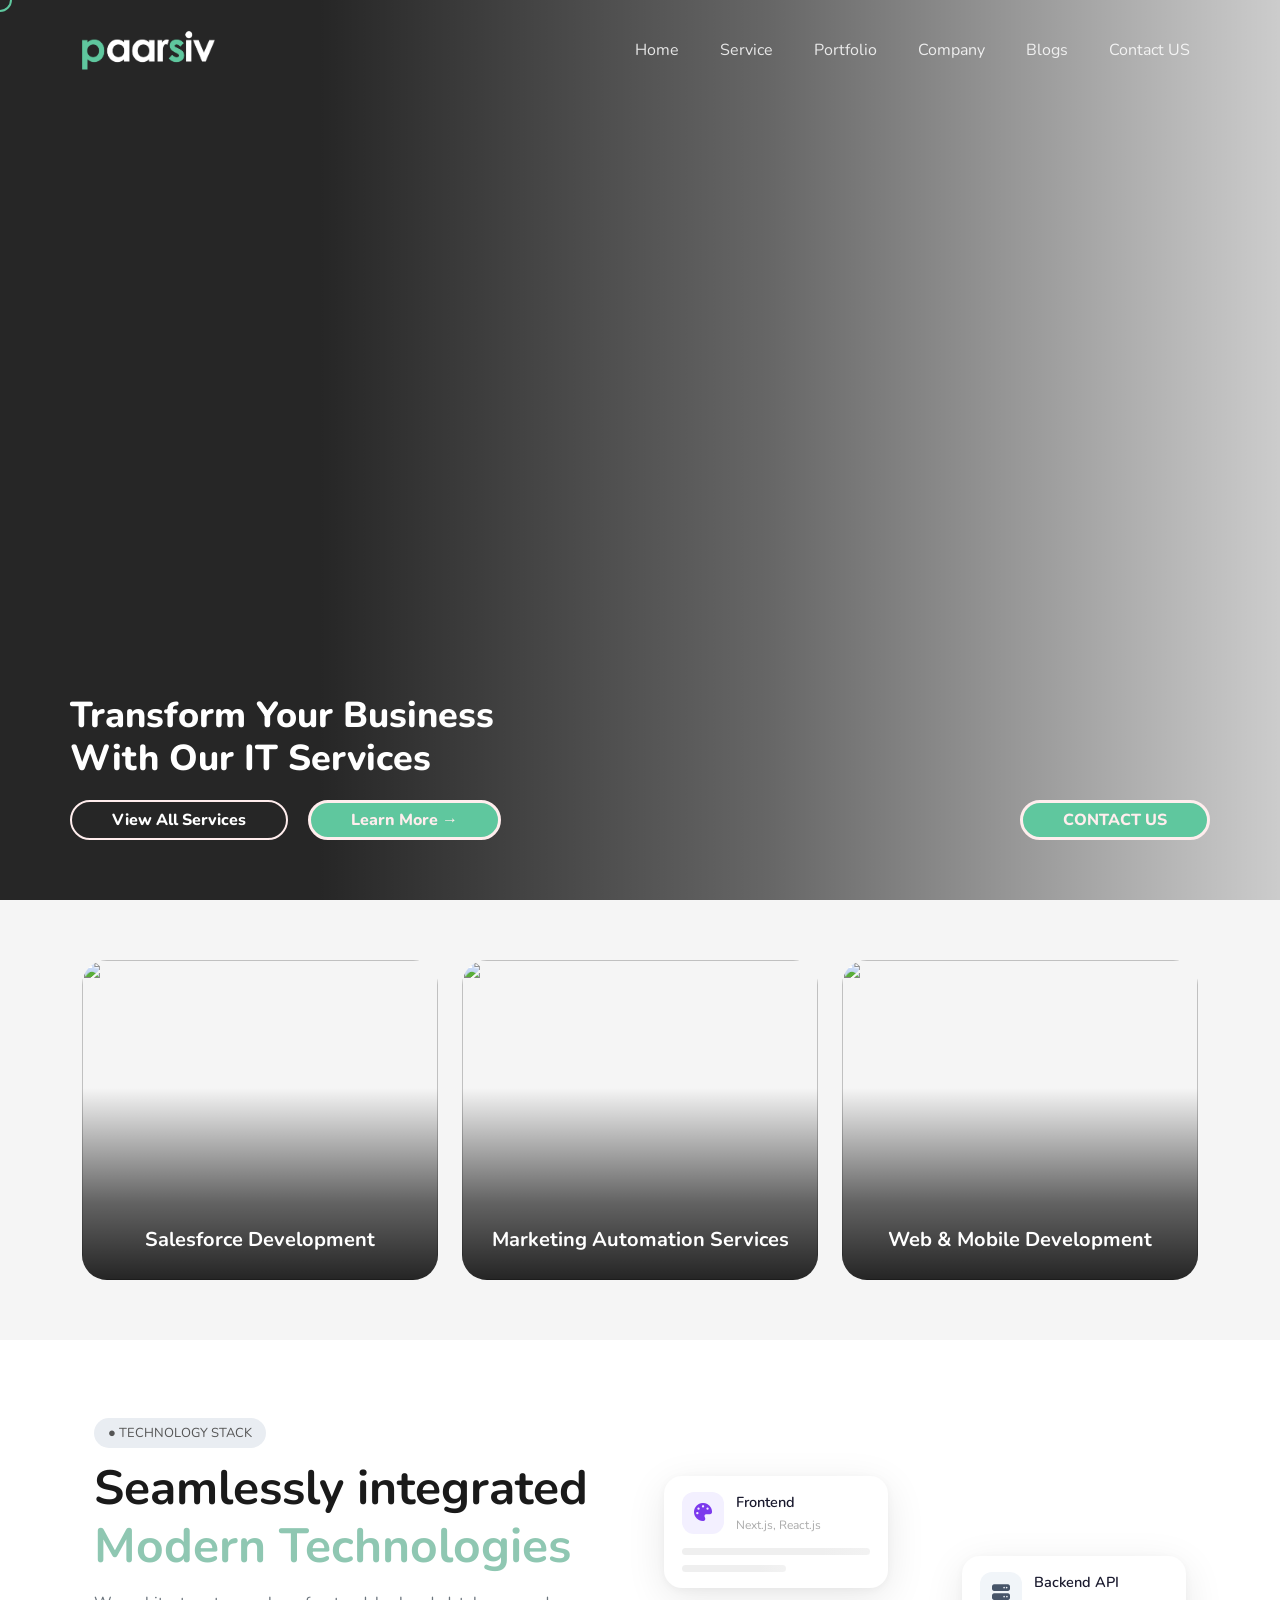
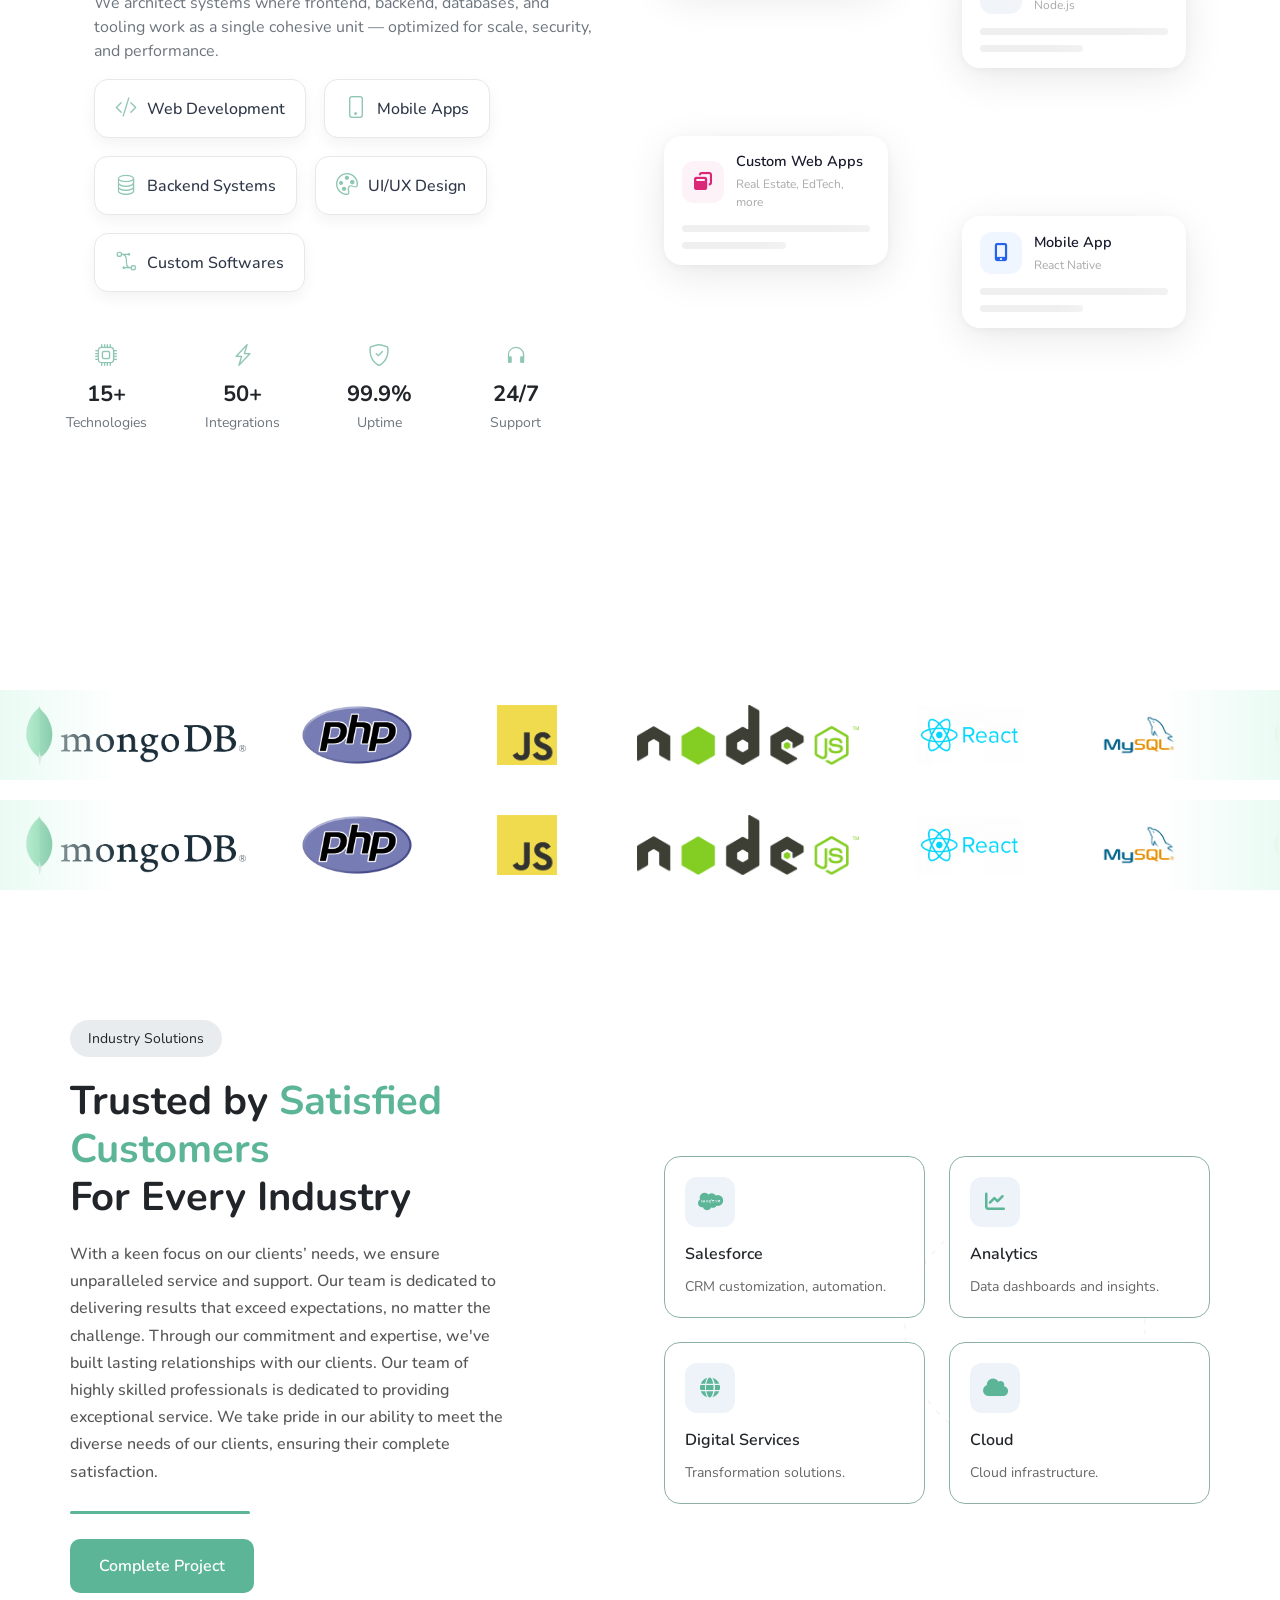
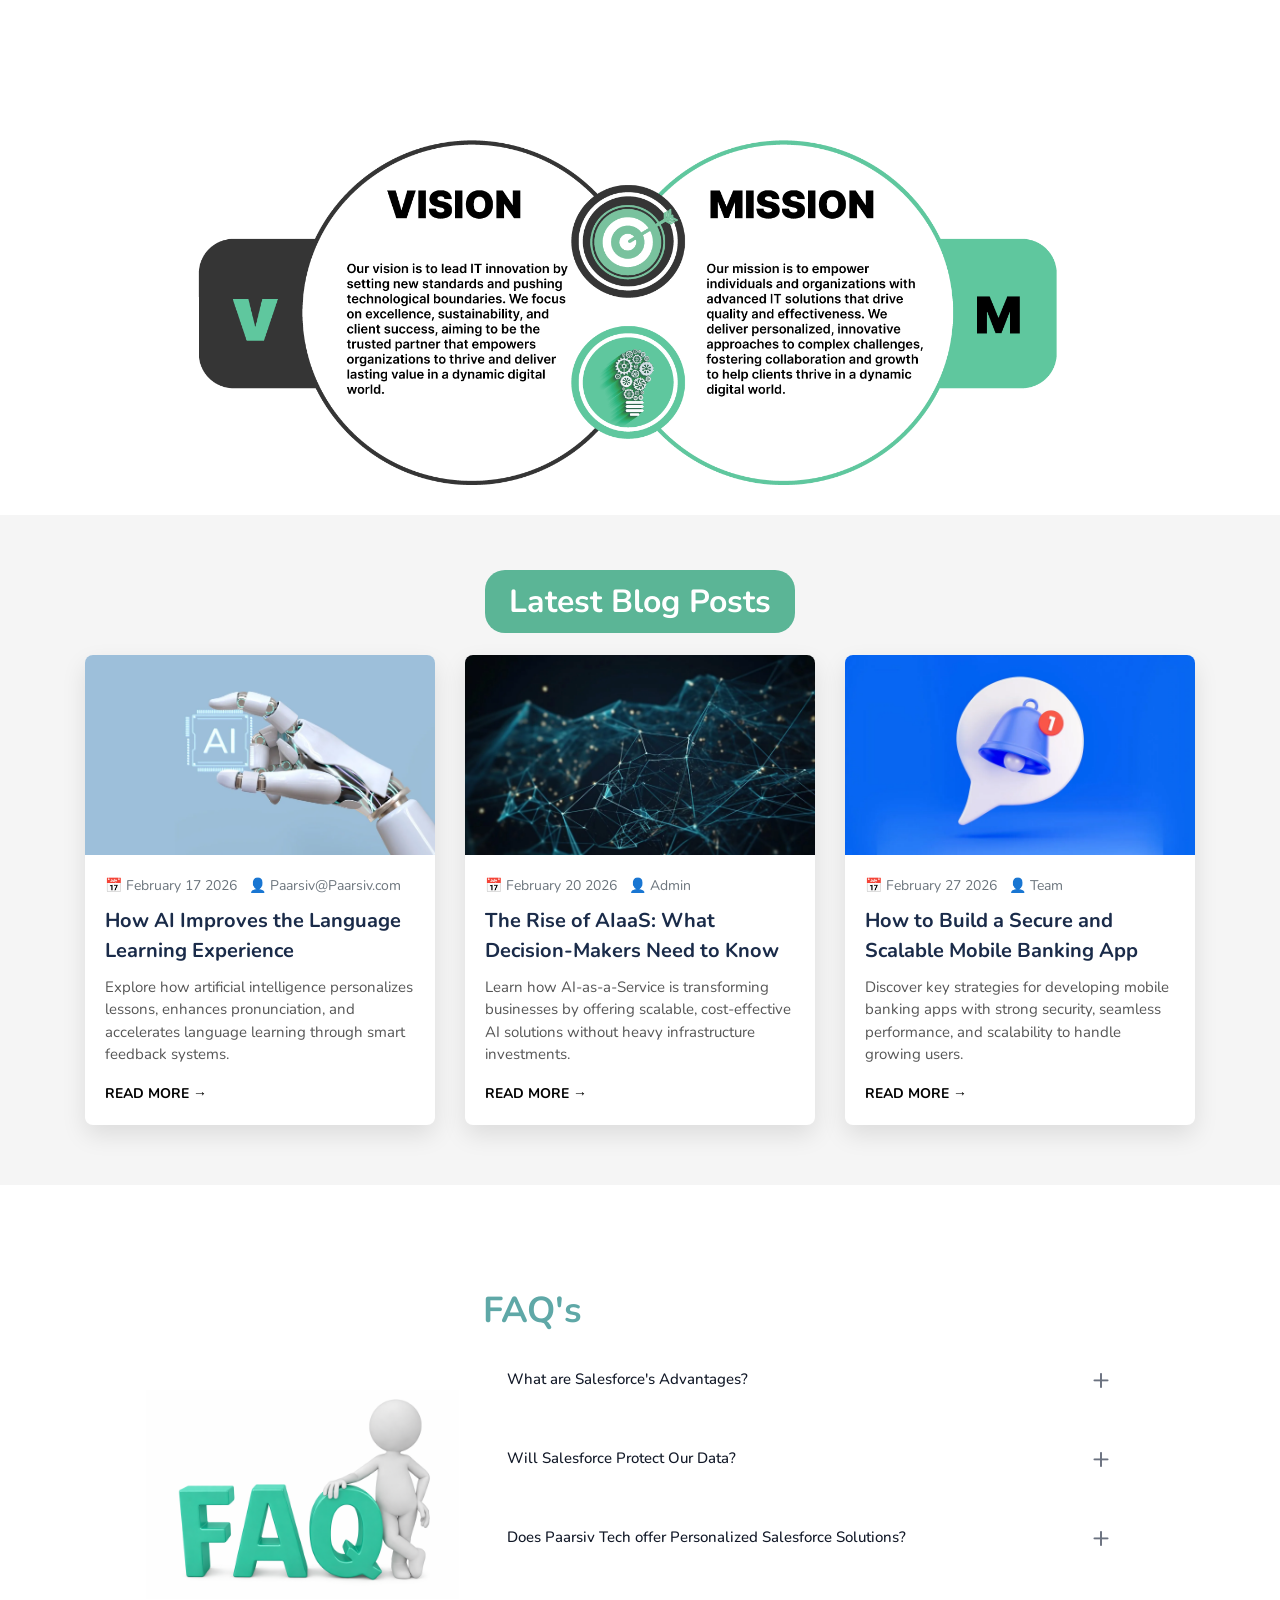
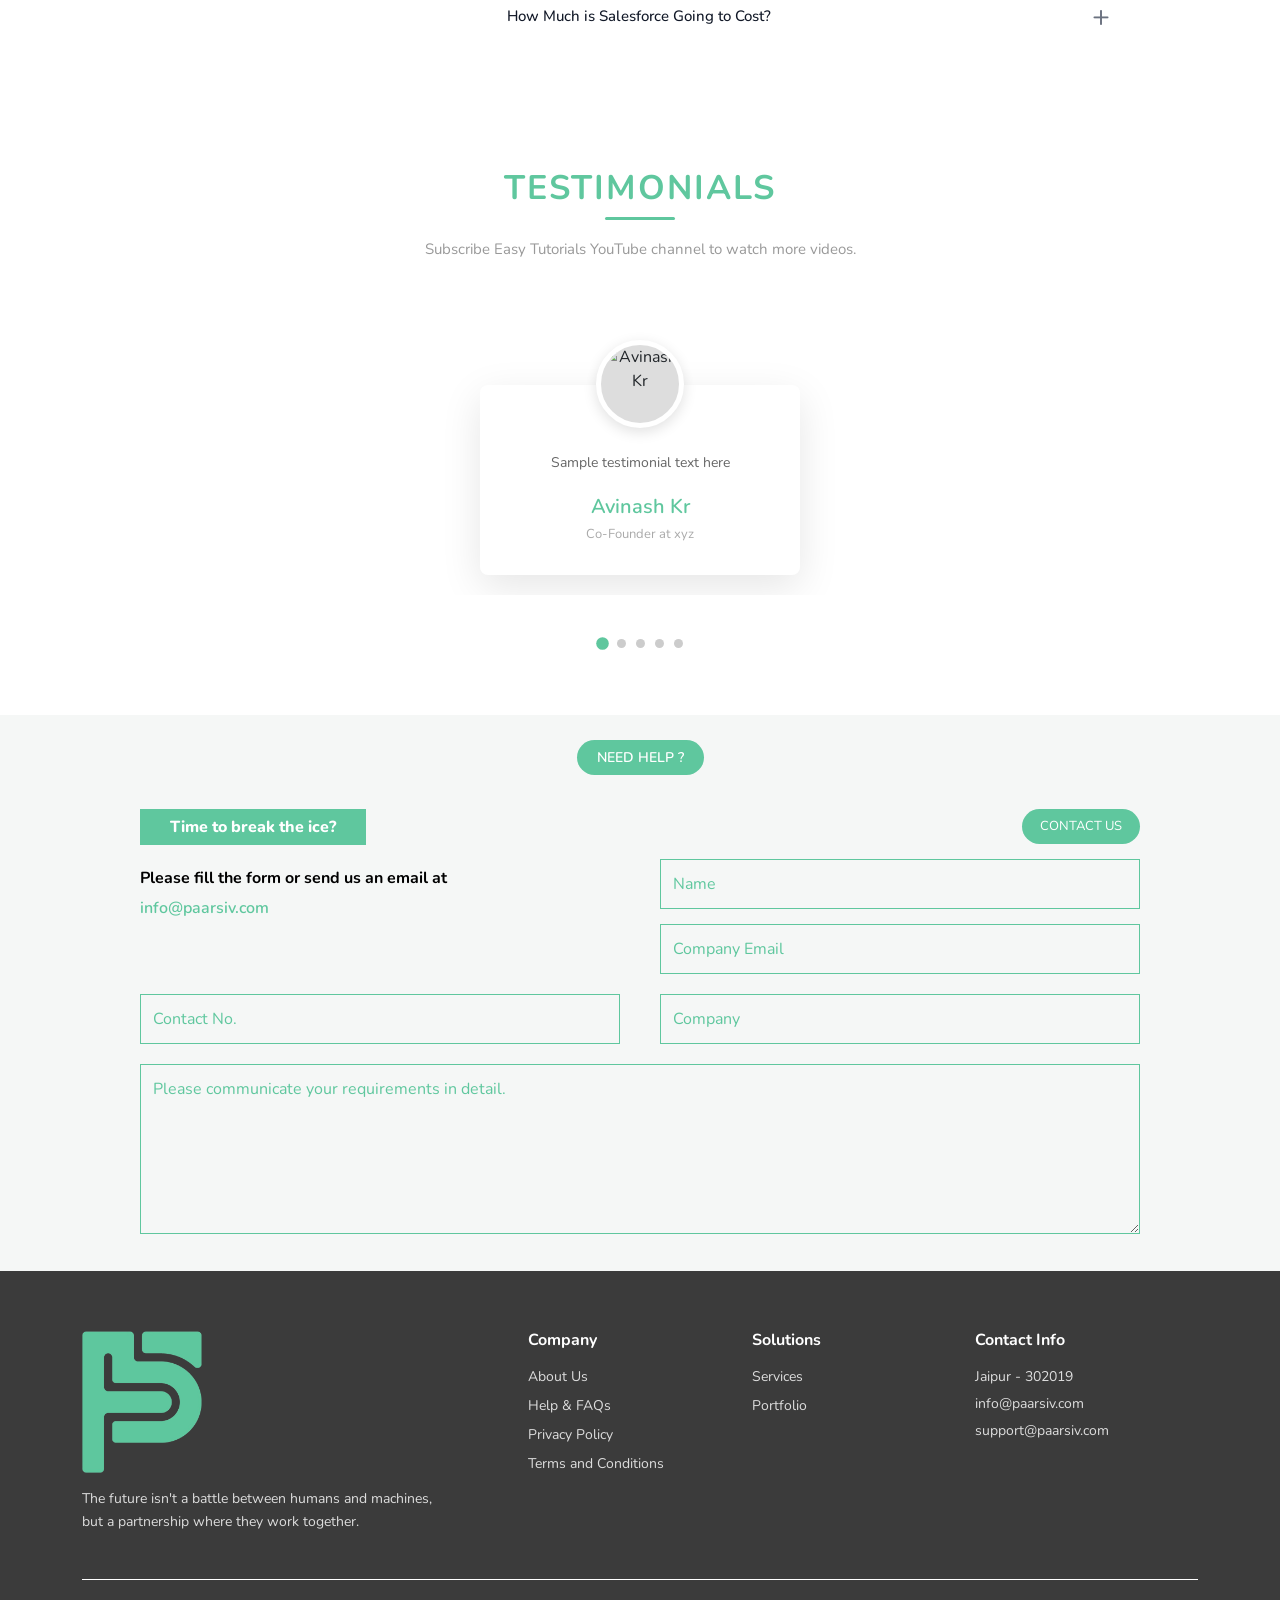
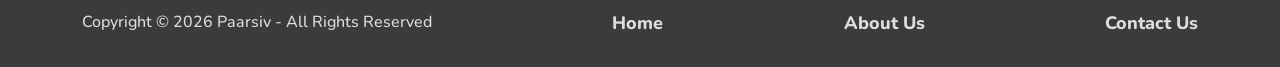
==== commit e2e278e0: "hii" ====
--- a/index.html
+++ b/index.html
@@ -10,17 +10,203 @@
       href="https://cdn.jsdelivr.net/npm/bootstrap@5.3.0/dist/css/bootstrap.min.css"
       rel="stylesheet"
     />
-
-    <!-- Font -->
-    <link
-      href="https://fonts.googleapis.com/css2?family=Poppins:wght@300;400;600;700&display=swap"
-      rel="stylesheet"
-    />
+    <link rel="stylesheet" href="https://cdn.jsdelivr.net/npm/bootstrap-icons@1.11.0/font/bootstrap-icons.css">
+
+
+    <link rel="stylesheet" href="https://cdnjs.cloudflare.com/ajax/libs/font-awesome/6.5.0/css/all.min.css">
 
     <link rel="stylesheet" href="style.css" />
     <link rel="stylesheet" href="static/css/footer.css" />
+    <style>
+    
+/* SECTION */
+.sections {
+  padding: 80px 0;
+}
+
+/* LEFT */
+.badge-custom {
+  background: #e9ecef;
+  padding: 8px 18px;
+  border-radius: 20px;
+  font-size: 14px;
+  display: inline-block;
+  margin-bottom: 20px;
+}
+
+.title {
+  font-size: 40px;
+  font-weight: 700;
+  line-height: 1.2;
+}
+
+.title span {
+  color: #5bb596;
+}
+
+.subtext {
+    width: 80%;
+    font-size: 16px;
+    font-weight: 500;
+  margin-top: 20px;
+  color: #555;
+  line-height: 1.7;
+}
+
+.divider {
+  width: 180px;
+  height: 3px;
+  background: #5bb596;
+  margin: 25px 0;
+  border-radius: 2px;
+}
+
+.btn-custom {
+  background: #5bb596;
+  color: #fff;
+  padding: 14px 28px;
+  border-radius: 10px;
+  font-weight: 600;
+}
+
+/* RIGHT */
+.cards-wrapper {
+  position: relative;
+}
+
+/* Globe background */
+.globe {
+  position: absolute;
+  right: 10%;
+  top: 50%;
+  transform: translateY(-50%);
+  width: 300px;
+  opacity: 0.1; 
+}
+
+/* CARD */
+.solution-card {
+  background: #fff;
+  border-radius: 16px;
+  padding: 20px;
+  border: 1px solid #8db2a5;
+  transition: 0.3s;
+  height: 100%;
+}
+
+.solution-card:hover {
+  transform: translateY(-5px);
+  box-shadow: 0 10px 25px rgba(0,0,0,0.08);
+  border-color: #5bb596;
+}
+
+/* ICON */
+.icon-box {
+  width: 50px;
+  height: 50px;
+  background: #eef3fa;
+  border-radius: 12px;
+  display: flex;
+  align-items: center;
+  justify-content: center;
+  margin-bottom: 15px;
+}
+
+.icon-box i {
+  color: #5bb596;
+  font-size: 20px;
+}
+
+.card-title {
+  font-weight: 600;
+  margin-bottom: 10px;
+}
+
+.card-text {
+  font-size: 14px;
+  color: #666;
+}
+.viewport {
+  height: 420px;
+  overflow: hidden;
+  position: relative;
+}
+
+.track {
+  will-change: transform;
+  transition: transform 0.7s cubic-bezier(0.22, 1, 0.36, 1);
+}
+
+.page {
+  height: 420px;
+  display: flex;
+  align-items: center;
+}
+
+/* RESPONSIVE */
+@media(max-width: 991px){
+  .title {
+    font-size: 34px;
+  }
+  .globe {
+    display: none;
+  }
+}
+
+ html, body {
+    overflow-x: hidden;
+  }
+  a, button,img {
+  cursor: none;
+} 
+/* Small Cursor */
+#cursor {
+  position: fixed;
+  top: 0;
+  left: 0;
+  width: 24px;
+  height: 24px;
+  border: 2px solid #5FC79E;
+  border-radius: 50%;
+  pointer-events: none;
+  z-index: 9999;
+  transform: translate(-50%, -50%);
+}
+
+/* Big Cursor */
+#cursor-hover {
+  position: fixed;
+  top: 0;
+  left: 0;
+  width: 64px;
+  height: 64px;
+  background: #5FC79E;
+  border: 2px solid #5FC79E;
+  border-radius: 50%;
+  display: flex;
+  align-items: center;
+  justify-content: center;
+  color: #fff;
+  font-weight: bold;
+  font-size: 14px;
+  pointer-events: none;
+  z-index: 9999;
+
+  opacity: 0;
+  transform: translate(-50%, -50%) scale(0.5);
+  transition: all 0.2s ease;
+}
+
+</style>
   </head>
   <body>
+    <!-- Small Cursor -->
+<div id="cursor"></div>
+
+<!-- Big Cursor with Text -->
+<div id="cursor-hover">
+  Click
+</div>
     <!-- NAVBAR -->
     <nav class="navbar navbar-expand-lg navbar-dark custom-navbar">
       <div class="container">
@@ -41,7 +227,7 @@
             <li class="nav-item">
               <a class="nav-link active" href="#">Home</a>
             </li>
-            <li class="nav-item"><a class="nav-link" href="#">Service</a></li>
+            <li class="nav-item"><a class="nav-link" href="service.html">Service</a></li>
             <li class="nav-item"><a class="nav-link" href="#">Portfolio</a></li>
             <li class="nav-item"><a class="nav-link" href="#">Company</a></li>
             <li class="nav-item"><a class="nav-link" href="#">Blogs</a></li>
@@ -114,6 +300,167 @@
       </div>
     </section>
 
+    <section class="herooo">
+  <div class="container-xl px-4">
+    <div class="row align-items-center g-5">
+ 
+      <!-- ── LEFT ── -->
+     <!-- ── LEFT ── -->
+  <div class="col-lg-6">
+        <span class="badge-pill">● TECHNOLOGY STACK</span>
+
+        <h1 class="main-title mt-3">
+          Seamlessly integrated <br>
+          <span>Modern Technologies</span>
+        </h1>
+
+        <p class="desc mt-3">
+          We architect systems where frontend, backend, databases, and
+          tooling work as a single cohesive unit — optimized for scale,
+          security, and performance.
+        </p>
+        <div class="con">
+
+    <div class="tags-wrapper">
+
+      <div class="tag">
+        <i class="bi bi-code-slash"></i>
+        <span>Web Development</span>
+      </div>
+
+      <div class="tag">
+        <i class="bi bi-phone"></i>
+        <span>Mobile Apps</span>
+      </div>
+
+      <div class="tag">
+        <i class="bi bi-database"></i>
+        <span>Backend Systems</span>
+      </div>
+
+      <div class="tag">
+        <i class="bi bi-palette"></i>
+        <span>UI/UX Design</span>
+      </div>
+
+      <div class="tag">
+        <i class="bi bi-bezier2"></i>
+        <span>Custom Softwares</span>
+      </div>
+
+    </div>
+
+  </div>
+
+      <div class="stats mt-5">
+  <div class="row text-center">
+
+    <div class="col-6 col-md-3 stat-item">
+      <div class="icon"><i class="bi bi-cpu"></i></div>
+      <h3>15+</h3>
+      <p>Technologies</p>
+    </div>
+
+    <div class="col-6 col-md-3 stat-item">
+      <div class="icon"><i class="bi bi-lightning-charge"></i></div>
+      <h3>50+</h3>
+      <p>Integrations</p>
+    </div>
+
+    <div class="col-6 col-md-3 stat-item">
+      <div class="icon"><i class="bi bi-shield-check"></i></div>
+      <h3>99.9%</h3>
+      <p>Uptime</p>
+    </div>
+
+    <div class="col-6 col-md-3 stat-item">
+      <div class="icon"><i class="bi bi-headphones"></i></div>
+      <h3>24/7</h3>
+      <p>Support</p>
+    </div>
+
+  </div>
+</div>
+      </div>
+ 
+      <!-- ── RIGHT ── -->
+      <div class="col-lg-6">
+        <div class="cards-scene">
+ 
+          <!-- LEFT COL — card 1 -->
+          <div class="fcard fc-frontend">
+            <div class="fcard-header">
+              <div class="fcard-icon ic-purple">
+                <i class="fa-solid fa-palette"></i>
+              </div>
+              <div>
+                <div class="fcard-title">Frontend</div>
+                <div class="fcard-sub">Next.js, React.js</div>
+              </div>
+            </div>
+            <div class="fcard-lines">
+              <div class="fline fl-full"></div>
+              <div class="fline fl-medium"></div>
+            </div>
+          </div>
+ 
+          <!-- RIGHT COL — card 2 (staggered down) -->
+          <div class="fcard fc-backend">
+            <div class="fcard-header">
+              <div class="fcard-icon ic-slate">
+                <i class="fa-solid fa-server"></i>
+              </div>
+              <div>
+                <div class="fcard-title">Backend API</div>
+                <div class="fcard-sub">Node.js</div>
+              </div>
+            </div>
+            <div class="fcard-lines">
+              <div class="fline fl-full"></div>
+              <div class="fline fl-medium"></div>
+            </div>
+          </div>
+ 
+          <!-- LEFT COL — card 3 -->
+          <div class="fcard fc-custom">
+            <div class="fcard-header">
+              <div class="fcard-icon ic-rose">
+                <i class="fa-solid fa-window-restore"></i>
+              </div>
+              <div>
+                <div class="fcard-title">Custom Web Apps</div>
+                <div class="fcard-sub">Real Estate, EdTech, more</div>
+              </div>
+            </div>
+            <div class="fcard-lines">
+              <div class="fline fl-full"></div>
+              <div class="fline fl-medium"></div>
+            </div>
+          </div>
+ 
+          <!-- RIGHT COL — card 4 (staggered down) -->
+          <div class="fcard fc-mobile">
+            <div class="fcard-header">
+              <div class="fcard-icon ic-sky">
+                <i class="fa-solid fa-mobile-screen-button"></i>
+              </div>
+              <div>
+                <div class="fcard-title">Mobile App</div>
+                <div class="fcard-sub">React Native</div>
+              </div>
+            </div>
+            <div class="fcard-lines">
+              <div class="fline fl-full"></div>
+              <div class="fline fl-medium"></div>
+            </div>
+          </div>
+ 
+        </div>
+      </div><!-- /col -->
+    </div><!-- /row -->
+  </div><!-- /container -->
+</section>
+
     <section class="technology">
       <!-- <h1>The Tools Behind <b>Our Solutions</b></h1>
   <p>We work with reliable technologies and platforms.</p> -->
@@ -275,62 +622,163 @@
         </div>
       </div>
     </section>
-    <div class="scene-box">
-      <div class="scene">
-        <div class="orbit-ring"></div>
-
-        <!-- Center -->
-        <div class="node center-node">
-          <span class="tip"></span>
-          <img src="static/images/favicon.png" />
-          <span class="lbl"></span>
-        </div>
-
-        <!-- Rotating -->
-        <div class="orbit-wrapper">
-          <div id="orbs"></div>
-        </div>
+   
+
+   <section class="sections container main-section" id="mainSection">
+
+
+<div class="row align-items-center g-5">
+
+  <!-- LEFT -->
+  <div class="col-lg-6 mb-5">
+    <div class="badge-custom">Industry Solutions</div>
+
+    <h1 class="title">
+      Trusted by <span>Satisfied Customers</span><br>
+      For Every Industry
+
+    </h1>
+
+    <p class="subtext">
+      With a keen focus on our clients’ needs, we ensure unparalleled service and support. Our team is dedicated to delivering results that exceed expectations, no matter the challenge. Through our commitment and expertise, we've built lasting relationships with our clients.
+Our team of highly skilled professionals is dedicated to providing exceptional service. We take pride in our ability to meet the diverse needs of our clients, ensuring their complete satisfaction.
+    </p>
+
+    <div class="divider"></div>
+
+    <button class="btn btn-custom">Complete Project</button>
+  </div>
+
+  <!-- RIGHT -->
+  <div class="col-lg-6 cards-wrapper">
+
+  <!-- Globe -->
+  <svg class="globe" viewBox="0 0 200 200">
+    <circle cx="100" cy="100" r="80" stroke="#c89a3a" fill="none" stroke-dasharray="3 6"/>
+  </svg>
+
+  <div class="viewport" id="vp">
+    <div class="track" id="track">
+
+      <!-- PAGE 1 -->
+      <div class="page">
+        <div class="row g-4">
+
+          <div class="col-md-6">
+            <div class="solution-card">
+              <div class="icon-box"><i class="fa-brands fa-salesforce"></i></div>
+              <div class="card-title">Salesforce</div>
+              <div class="card-text">CRM customization, automation.</div>
+            </div>
+          </div>
+
+          <div class="col-md-6">
+            <div class="solution-card">
+              <div class="icon-box"><i class="fa-solid fa-chart-line"></i></div>
+              <div class="card-title">Analytics</div>
+              <div class="card-text">Data dashboards and insights.</div>
+            </div>
+          </div>
+
+          <div class="col-md-6">
+            <div class="solution-card">
+              <div class="icon-box"><i class="fa-solid fa-globe"></i></div>
+              <div class="card-title">Digital Services</div>
+              <div class="card-text">Transformation solutions.</div>
+            </div>
+          </div>
+
+          <div class="col-md-6">
+            <div class="solution-card">
+              <div class="icon-box"><i class="fa-solid fa-cloud"></i></div>
+              <div class="card-title">Cloud</div>
+              <div class="card-text">Cloud infrastructure.</div>
+            </div>
+          </div>
+
+        </div>
+      </div>
+
+      <!-- PAGE 2 -->
+      <div class="page">
+        <div class="row g-4">
+
+          <div class="col-md-6">
+            <div class="solution-card">
+              <div class="icon-box"><i class="fa-solid fa-code"></i></div>
+              <div class="card-title">Web Dev</div>
+            </div>
+          </div>
+
+          <div class="col-md-6">
+            <div class="solution-card">
+              <div class="icon-box"><i class="fa-solid fa-rocket"></i></div>
+              <div class="card-title">Growth</div>
+            </div>
+          </div>
+           <div class="col-md-6">
+            <div class="solution-card">
+              <div class="icon-box"><i class="fa-solid fa-cloud"></i></div>
+              <div class="card-title">Cloud</div>
+              <div class="card-text">Cloud infrastructure.</div>
+            </div>
+          </div>
+           <div class="col-md-6">
+            <div class="solution-card">
+              <div class="icon-box"><i class="fa-solid fa-cloud"></i></div>
+              <div class="card-title">Cloud</div>
+              <div class="card-text">Cloud infrastructure.</div>
+            </div>
+          </div>
+
+        </div>
+      </div>
+<!-- PAGE 3 -->
+<div class="page">
+  <div class="row g-4">
+
+    <div class="col-md-6">
+      <div class="solution-card">
+        <div class="icon-box"><i class="fa-solid fa-shield"></i></div>
+        <div class="card-title">Security</div>
+        <div class="card-text">Cyber protection systems.</div>
       </div>
     </div>
 
-    <section class="trusted">
-      <div class="trusted-container">
-        <!-- LEFT -->
-        <div class="trusted-left">
-          <h2>
-            Trusted by<br />
-            Satisfied Customers
-          </h2>
-
-          <p>
-            At Paarsiv, we prioritize our clients’ needs, delivering exceptional
-            service and unwavering support. Our dedicated team goes above and
-            beyond to exceed expectations, tackling challenges with expertise
-            and commitment.
-          </p>
-
-          <p>
-            With a focus on quality and results, we’ve built lasting
-            relationships based on trust and reliability. Our highly skilled
-            professionals take pride in offering tailored solutions.
-          </p>
-
-          <p>
-            At Paarsiv, your goals are our priority, and we are committed to
-            helping you achieve them with excellence.
-          </p>
-          <div class="trusted-btnn">
-            <a href="#" class="trusted-btn">Completed Projects</a>
-          </div>
-        </div>
-
-        <!-- RIGHT -->
-        <div class="trusted-right">
-          <!-- 👇 apni exact image yaha -->
-          <img src="static/images/about.png" alt="Illustration" />
-        </div>
-      </div>
-    </section>
+    <div class="col-md-6">
+      <div class="solution-card">
+        <div class="icon-box"><i class="fa-solid fa-database"></i></div>
+        <div class="card-title">Database</div>
+        <div class="card-text">Data management solutions.</div>
+      </div>
+    </div>
+
+    <div class="col-md-6">
+      <div class="solution-card">
+        <div class="icon-box"><i class="fa-solid fa-network-wired"></i></div>
+        <div class="card-title">Consulting</div>
+        <div class="card-text">IT consulting services.</div>
+      </div>
+    </div>
+
+    <div class="col-md-6">
+      <div class="solution-card">
+        <div class="icon-box"><i class="fa-solid fa-headset"></i></div>
+        <div class="card-title">Support</div>
+        <div class="card-text">24/7 support services.</div>
+      </div>
+    </div>
+
+  </div>
+</div>
+    </div>
+  </div>
+
+</div>
+
+</div>
+
+</section>
 
     <section class="screenshot">
       <img src="static/images/screenshot.png" alt />
@@ -395,19 +843,8 @@
         </div>
       </div>
     </section>
-  <section class="testimonials">
- 
-  <h2>TESTIMONIALS</h2>
-<div class="underline"></div>
-<p class="top-text">Subscribe Easy Tutorials YouTube channel to watch more videos.</p>
- 
-  <div class="carousel-viewport">
-<div class="cards-track" id="track"></div>
-</div>
- 
-  <div class="dots" id="dots"></div>
- 
-</section>
+
+
 
     <section class="faq-section py-5">
       <div class="container">
@@ -538,6 +975,25 @@
       </div>
     </section>
 
+
+   <section class="testimonials">
+
+  <h2>TESTIMONIALS</h2>
+  <div class="underline"></div>
+
+  <p class="top-text">
+    Subscribe Easy Tutorials YouTube channel to watch more videos.
+  </p>
+
+  <div class="carousel-viewport">
+    <!-- ✅ UPDATED ID -->
+    <div class="testimonial-track" id="testimonialTrack"></div>
+  </div>
+
+  <!-- ✅ UPDATED ID -->
+  <div class="testimonial-dots" id="testimonialDots"></div>
+
+</section>
     <section class="contact-section">
       <div class="containerss">
         <!-- TOP TITLE -->
@@ -743,417 +1199,429 @@
         });
       });
     </script>
-   <script>
-
-
- 
+ 
+<script>
+  let currentIndex = 0;
+let isAnimating = false;
+let isLocked = false;
+let lockedScrollY = 0;
+let canLock = true;
+ 
+const track  = document.getElementById("track");
+const pages  = document.querySelectorAll(".page");
+const section = document.getElementById("mainSection");
+const vp     = document.querySelector(".viewport");
+const totalPages = pages.length;
+ 
+// ── GO TO CARD ────────────────────────────────────────────────
+function goToPage(index) {
+  if (isAnimating) return;
+  if (index < 0 || index >= totalPages) return;
+  isAnimating = true;
+  currentIndex = index;
+  track.style.transition = "transform 0.8s cubic-bezier(0.25, 1, 0.5, 1)";
+  track.style.transform   = `translateY(-${index * vp.offsetHeight}px)`;
+  setTimeout(() => { isAnimating = false; }, 900);
+}
+ 
+// ── LOCK ──────────────────────────────────────────────────────
+function lockPage(dir) {
+  isLocked      = true;
+  canLock       = false;
+  lockedScrollY = window.scrollY;
+ 
+  if (dir === "down") {
+    currentIndex = 0;
+    track.style.transition = "none";
+    track.style.transform  = "translateY(0)";
+  } else {
+    currentIndex = totalPages - 1;
+    track.style.transition = "none";
+    track.style.transform  = `translateY(-${(totalPages - 1) * vp.offsetHeight}px)`;
+  }
+}
+ 
+// ── UNLOCK ────────────────────────────────────────────────────
+function unlockPage(dir) {
+  isLocked   = false;
+  isAnimating = false;
+  window.scrollTo({ top: lockedScrollY + (dir === "down" ? 300 : -300), behavior: "smooth" });
+  setTimeout(() => { canLock = true; }, 2000);
+}
+ 
+// ── FREEZE SCROLL WHILE LOCKED ────────────────────────────────
+window.addEventListener("scroll", () => {
+  if (isLocked) window.scrollTo(0, lockedScrollY);
+});
+ 
+// ── WHEEL ─────────────────────────────────────────────────────
+window.addEventListener("wheel", (e) => {
+  const rect        = section.getBoundingClientRect();
+  const vh          = window.innerHeight;
+  const scrollingDown = e.deltaY > 0;
+ 
+  // ── Already locked → handle card scroll ──
+  if (isLocked) {
+    e.preventDefault();
+    e.stopPropagation();
+    if (isAnimating) return;
+ 
+    if (scrollingDown) {
+      currentIndex < totalPages - 1 ? goToPage(currentIndex + 1) : unlockPage("down");
+    } else {
+      currentIndex > 0 ? goToPage(currentIndex - 1) : unlockPage("up");
+    }
+    return;
+  }
+ 
+  // ── Not locked: check if we should lock now ──
+  if (!canLock) return;
+ 
+  // Lock when scrolling DOWN and section top is about to leave top edge
+  const hitFromTop    = scrollingDown  && rect.top <= 10  && rect.top  >= -10;
+ 
+  // Lock when scrolling UP and section bottom is about to re-enter from bottom
+  const hitFromBottom = !scrollingDown && rect.bottom >= vh - 10 && rect.bottom <= vh + 10;
+ 
+  if (hitFromTop || hitFromBottom) {
+    e.preventDefault();
+    lockPage(scrollingDown ? "down" : "up");
+  }
+ 
+}, { passive: false, capture: true });
+ 
+// ── RESET CARDS WHEN SECTION FULLY OUT OF VIEW ───────────────
+window.addEventListener("scroll", () => {
+  if (isLocked) return;
+  const rect = section.getBoundingClientRect();
+  if (rect.bottom < 0 || rect.top > window.innerHeight) {
+    currentIndex = 0;
+    track.style.transition = "none";
+    track.style.transform  = "translateY(0)";
+  }
+});
+</script>
+
+<script>
+
 const data = [
-
-  { img: "https://randomuser.me/api/portraits/men/11.jpg",   name: "Avinash Kr",   role: "Co-Founder at xyz" },
-
-  { img: "https://randomuser.me/api/portraits/men/32.jpg",   name: "Bharat Kunal", role: "Manager at xyz" },
-
-  { img: "https://randomuser.me/api/portraits/men/45.jpg",   name: "Prabhakar D",  role: "Founder / CEO at xyz" },
-
+  { img: "https://randomuser.me/api/portraits/men/11.jpg", name: "Avinash Kr", role: "Co-Founder at xyz" },
+  { img: "https://randomuser.me/api/portraits/men/32.jpg", name: "Bharat Kunal", role: "Manager at xyz" },
+  { img: "https://randomuser.me/api/portraits/men/45.jpg", name: "Prabhakar D", role: "Founder / CEO at xyz" },
   { img: "https://randomuser.me/api/portraits/women/65.jpg", name: "Anita Sharma", role: "Designer" },
-
-  { img: "https://randomuser.me/api/portraits/men/22.jpg",   name: "Rahul Mehta",  role: "Developer" }
-
+  { img: "https://randomuser.me/api/portraits/men/22.jpg", name: "Rahul Mehta", role: "Developer" }
 ];
- 
-const track         = document.getElementById("track");
-
-const dotsContainer = document.getElementById("dots");
- 
-const CLONE_COUNT = 3;          // clones on each side
-
-const N           = data.length;
- 
-/* Card sizing — keep in sync with CSS */
-
-function cardWidth()  { return track.children[0]?.offsetWidth  || 320; }
-
-function cardGap()    {
-
-  const style = getComputedStyle(track);
-
+
+const tracks = document.getElementById("testimonialTrack");
+const dotsContainer = document.getElementById("testimonialDots");
+
+const CLONE_COUNT = 3;
+const N = data.length;
+
+let current = 0;
+let autoTimer = null;
+
+// =====================
+// SIZE HELPERS
+// =====================
+function cardWidth() {
+  return tracks.children[0]?.offsetWidth || 320;
+}
+
+function cardGap() {
+  const style = getComputedStyle(tracks);
   return parseInt(style.gap) || 28;
-
-}
-
-function step()       { return cardWidth() + cardGap(); }
- 
-/* Current "real" index (0 … N-1) */
-
-let current   = 0;
-
-let autoTimer = null;
-
-let isJumping = false;
- 
-/* ── Make one card element ── */
-
-function makeCard(d, dataIndex) {
-
+}
+
+function step() {
+  return cardWidth() + cardGap();
+}
+
+// =====================
+// CREATE CARD
+// =====================
+function makeCard(d, i) {
   const card = document.createElement("div");
-
-  card.className = "card";
-
-  card.dataset.index = dataIndex;   // real data index
- 
+  card.className = "testimonial-card";
+  card.dataset.index = i;
+
   card.innerHTML = `
-<div class="avatar-wrap">
-<img src="${d.img}" alt="${d.name}">
-</div>
-<p>" Like this video and ask your questions in comment section,
-
-       don't forget to Subscribe Easy Tutorials YouTube channel. "</p>
-<h4>${d.name}</h4>
-<span class="role">${d.role}</span>
-
+    <div class="avatar-wrap">
+      <img src="${d.img}" alt="${d.name}">
+    </div>
+    <p>Sample testimonial text here</p>
+    <h4>${d.name}</h4>
+    <span class="role">${d.role}</span>
   `;
- 
+
   return card;
-
-}
- 
-/* ── Build track: [clones-end | real cards | clones-start] ── */
-
+}
+
+// =====================
+// BUILD TRACK
+// =====================
 function buildTrack() {
-
-  track.innerHTML = "";
- 
-  /* Prepend last CLONE_COUNT real cards as clones */
-
+  tracks.innerHTML = "";
+
+  // PRE CLONES
   for (let i = N - CLONE_COUNT; i < N; i++) {
-
     const clone = makeCard(data[i], i);
-
     clone.dataset.clone = "pre";
-
-    track.appendChild(clone);
-
+    tracks.appendChild(clone);
   }
- 
-  /* Real cards */
-
+
+  // REAL
   data.forEach((d, i) => {
-
-    track.appendChild(makeCard(d, i));
-
+    tracks.appendChild(makeCard(d, i));
   });
- 
-  /* Append first CLONE_COUNT real cards as clones */
-
+
+  // POST CLONES
   for (let i = 0; i < CLONE_COUNT; i++) {
-
     const clone = makeCard(data[i], i);
-
     clone.dataset.clone = "post";
-
-    track.appendChild(clone);
-
+    tracks.appendChild(clone);
   }
-
-}
- 
-/* ── Index of the DOM node for a given real index ──
-
-   Real cards start at position CLONE_COUNT in the DOM */
-
-function domIndex(realIndex) {
-
-  return CLONE_COUNT + realIndex;
-
-}
- 
-/* ── Offset so the target DOM node is centred ── */
+}
+
+// =====================
+// POSITIONING
+// =====================
+function domIndex(i) {
+  return CLONE_COUNT + i;
+}
 
 function getOffset(domIdx) {
-
-  const viewW      = track.parentElement.clientWidth;
-
-  const s          = step();
-
-  const cw         = cardWidth();
-
-  const cardCentre = domIdx * s + cw / 2;
-
-  return viewW / 2 - cardCentre;
-
-}
- 
-/* ── Apply active class to the correct card ── */
-
+  const viewW = tracks.parentElement.clientWidth;
+  const s = step();
+  const cw = cardWidth();
+
+  return viewW / 2 - (domIdx * s + cw / 2);
+}
+
+// =====================
+// UI UPDATE
+// =====================
 function updateActive() {
-
-  [...track.children].forEach(card => {
-
-    card.classList.toggle("active", +card.dataset.index === current
-&& !card.dataset.clone);
-
+  [...tracks.children].forEach(card => {
+    card.classList.toggle(
+      "active",
+      +card.dataset.index === current && !card.dataset.clone
+    );
   });
-
-}
- 
-/* ── Update dots ── */
+}
 
 function updateDots() {
-
   [...dotsContainer.children].forEach((dot, i) => {
-
     dot.classList.toggle("active-dot", i === current);
-
   });
-
-}
- 
-/* ── Core: slide to a real index ── */
-
-function goTo(realIndex, animate = true) {
-
-  current = ((realIndex % N) + N) % N;
- 
-  const targetDom = domIndex(current);
- 
-  if (animate) {
-
-    track.style.transition = "transform 0.55s cubic-bezier(0.45,0,0.2,1)";
+}
+
+// =====================
+// SLIDE
+// =====================
+function goTo(i, animate = true) {
+  current = (i + N) % N;
+
+  tracks.style.transition = animate
+    ? "transform 0.6s ease"
+    : "none";
+
+  tracks.style.transform = `translateX(${getOffset(domIndex(current))}px)`;
+
+  updateActive();
+  updateDots();
+}
+
+// =====================
+// LOOP FIX (CLONE JUMP)
+// =====================
+tracks.addEventListener("transitionend", () => {
+  const tx = new DOMMatrix(getComputedStyle(tracks).transform).m41;
+  const viewW = tracks.parentElement.clientWidth;
+  const s = step();
+  const cw = cardWidth();
+
+  const domPos = Math.round((viewW / 2 - cw / 2 - tx) / s);
+
+  if (domPos < CLONE_COUNT || domPos >= CLONE_COUNT + N) {
+    tracks.style.transition = "none";
+    tracks.style.transform = `translateX(${getOffset(domIndex(current))}px)`;
+  }
+});
+
+// =====================
+// NEXT / PREV
+// =====================
+function next() {
+
+  // LAST → FIRST case
+  if (current === N - 1) {
+
+    // move to clone (no dot change yet)
+    const cloneDom = CLONE_COUNT + N;
+
+    tracks.style.transition = "transform 0.6s ease";
+    tracks.style.transform = `translateX(${getOffset(cloneDom)}px)`;
+
+    // 👇 WAIT animation end
+    setTimeout(() => {
+
+      current = 0;
+
+      // silent jump
+      tracks.style.transition = "none";
+      tracks.style.transform = `translateX(${getOffset(domIndex(0))}px)`;
+
+      // 👇 DOT UPDATE AFTER JUMP (no flicker)
+      updateActive();
+      updateDots();
+
+    }, 600);
 
   } else {
-
-    track.style.transition = "none";
-
+    current++;
+    goTo(current);
   }
- 
-  track.style.transform = `translateX(${getOffset(targetDom)}px)`;
-
-  updateActive();
-
-  updateDots();
-
-}
- 
-/* ── After sliding INTO a clone, silently jump to the real card ── */
-
-function handleCloneJump() {
-
-  if (isJumping) return;
- 
-  const allCards   = [...track.children];
-
-  const totalCards = allCards.length;
- 
-  /* Current DOM position (reverse-engineer from transform) */
-
-  const tx         = new DOMMatrix(getComputedStyle(track).transform).m41;
-
-  const viewW      = track.parentElement.clientWidth;
-
-  const cw         = cardWidth();
-
-  const s          = step();
- 
-  // Which DOM index is roughly centred?
-
-  const centredDom = Math.round((viewW / 2 - cw / 2 - tx) / s);
- 
-  const isPre  = centredDom < CLONE_COUNT;
-
-  const isPost = centredDom >= CLONE_COUNT + N;
- 
-  if (isPre || isPost) {
-
-    isJumping = true;
-
-    const realDom = domIndex(current);
- 
-    /* Snap silently */
-
-    track.style.transition = "none";
-
-    track.style.transform  = `translateX(${getOffset(realDom)}px)`;
- 
-    /* Force reflow so the snap registers before next transition */
-
-    track.getBoundingClientRect();
-
-    isJumping = false;
-
+}
+
+function prev() {
+
+  if (current === 0) {
+
+    const cloneDom = CLONE_COUNT - 1;
+
+    tracks.style.transition = "transform 0.6s ease";
+    tracks.style.transform = `translateX(${getOffset(cloneDom)}px)`;
+
+    setTimeout(() => {
+
+      current = N - 1;
+
+      tracks.style.transition = "none";
+      tracks.style.transform = `translateX(${getOffset(domIndex(current))}px)`;
+
+      updateActive();
+      updateDots();
+
+    }, 600);
+
+  } else {
+    current--;
+    goTo(current);
   }
-
-}
- 
-/* ── Listen for transition end to handle clone jumps ── */
-
-track.addEventListener("transitionend", handleCloneJump);
- 
-/* ── Next / Prev helpers ── */
-
-function next(userClick = false) {
-
-  /* If currently at last real card, slide into the post-clone first */
-
-  if (current === N - 1) {
-
-    /* Slide to the post-clone of card 0 */
-
-    const postCloneDom = CLONE_COUNT + N;   // first post-clone position
-
-    track.style.transition = "transform 0.55s cubic-bezier(0.45,0,0.2,1)";
-
-    track.style.transform  = `translateX(${getOffset(postCloneDom)}px)`;
- 
-    /* After animation, jump silently and update current */
-
-    setTimeout(() => {
-
-      current = 0;
-
-      track.style.transition = "none";
-
-      track.style.transform  = `translateX(${getOffset(domIndex(0))}px)`;
-
-      track.getBoundingClientRect();
-
-      updateActive();
-
-      updateDots();
-
-    }, 560);
-
-  } else {
-
-    goTo(current + 1);
-
+}
+// =====================
+// DOTS
+// =====================
+function buildDots() {
+  dotsContainer.innerHTML = "";
+
+  data.forEach((_, i) => {
+    const dot = document.createElement("span");
+    dot.onclick = () => goTo(i);
+    dotsContainer.appendChild(dot);
+  });
+}
+
+// =====================
+// AUTO SLIDE
+// =====================
+function startAuto() {
+  autoTimer = setInterval(next, 3000);
+}
+
+// =====================
+// SWIPE
+// =====================
+let startX = 0;
+
+tracks.addEventListener("pointerdown", e => startX = e.clientX);
+
+tracks.addEventListener("pointerup", e => {
+  const diff = startX - e.clientX;
+
+  if (Math.abs(diff) > 40) {
+    diff > 0 ? next() : prev();
   }
- 
-  if (userClick) resetAuto();
-
-}
- 
-function prev(userClick = false) {
-
-  if (current === 0) {
-
-    /* Slide to the pre-clone of last card */
-
-    const preCloneDom = CLONE_COUNT - 1;   // last pre-clone
-
-    track.style.transition = "transform 0.55s cubic-bezier(0.45,0,0.2,1)";
-
-    track.style.transform  = `translateX(${getOffset(preCloneDom)}px)`;
- 
-    setTimeout(() => {
-
-      current = N - 1;
-
-      track.style.transition = "none";
-
-      track.style.transform  = `translateX(${getOffset(domIndex(N - 1))}px)`;
-
-      track.getBoundingClientRect();
-
-      updateActive();
-
-      updateDots();
-
-    }, 560);
-
-  } else {
-
-    goTo(current - 1);
-
-  }
- 
-  if (userClick) resetAuto();
-
-}
- 
-/* ── Dots ── */
-
-function buildDots() {
-
-  data.forEach((_, i) => {
-
-    const dot = document.createElement("span");
-
-    dot.addEventListener("click", () => { goTo(i); resetAuto(); });
-
-    dotsContainer.appendChild(dot);
-
+});
+
+// =====================
+// INIT
+// =====================
+buildTrack();
+buildDots();
+
+tracks.style.transition = "none";
+tracks.style.transform = `translateX(${getOffset(domIndex(current))}px)`;
+
+updateActive();
+updateDots();
+
+startAuto();
+
+// RESIZE FIX
+window.addEventListener("resize", () => {
+  tracks.style.transition = "none";
+  tracks.style.transform = `translateX(${getOffset(domIndex(current))}px)`;
+});
+
+</script>
+<script>
+  document.querySelectorAll('.pill').forEach(pill => {
+    pill.addEventListener('click', () => {
+      document.querySelectorAll('.pill').forEach(p => p.classList.remove('active'));
+      pill.classList.add('active');
+    });
   });
-
-}
- 
-/* ── Auto slide ── */
-
-function startAuto() {
-
-  autoTimer = setInterval(() => next(), 3000);
-
-}
- 
-function resetAuto() {
-
-  clearInterval(autoTimer);
-
-  startAuto();
-
-}
- 
-/* ── Touch / swipe ── */
-
-let touchStartX = 0;
-
-track.addEventListener("pointerdown", e => { touchStartX = e.clientX; });
-
-track.addEventListener("pointerup",   e => {
-
-  const diff = touchStartX - e.clientX;
-
-  if (Math.abs(diff) > 40) diff > 0 ? next(true) : prev(true);
-
+</script>
+<script>
+  const cursor = document.getElementById("cursor");
+const hoverCursor = document.getElementById("cursor-hover");  
+ 
+// move both cursors
+document.addEventListener("mousemove", (e) => {
+  cursor.style.top = e.clientY + "px";
+  cursor.style.left = e.clientX + "px";
+ 
+ 
+  hoverCursor.style.top = e.clientY + "px";
+  hoverCursor.style.left = e.clientX + "px";
+ 
 });
  
-/* ── Init ── */
-
-buildTrack();
-
-buildDots();
- 
-/* Position at first real card — no animation */
-
-track.style.transition = "none";
-
-track.style.transform  = `translateX(${getOffset(domIndex(current))}px)`;
-
-updateActive();
-
-updateDots();
- 
-requestAnimationFrame(() => {
-
-  requestAnimationFrame(() => {
-
-    startAuto();
-
+// hover elements
+const hoverItems = document.querySelectorAll("a,button, img");
+ 
+hoverItems.forEach(item => {
+  item.addEventListener("mouseenter", () => {
+    cursor.style.opacity = "0"; // hide small ring
+ 
+    hoverCursor.style.opacity = "1";
+    hoverCursor.style.transform = "translate(-50%, -50%) scale(1)";
+    hoverCursor.innerText = item.getAttribute("data-cursor") || "Click";
+ 
+ 
+ 
+ const color = item.getAttribute("data-cursor-color");
+    hoverCursor.style.backgroundColor = color || "#5FC79E";
+ 
+     const textColor = item.getAttribute("data-cursor-text-color");
+    hoverCursor.style.color = textColor || "#fff";
+ 
+    const ringColor = item.getAttribute("data-cursor-ring");
+    cursor.style.borderColor = ringColor || "#5FC79E";
+ 
   });
-
+ 
+  item.addEventListener("mouseleave", () => {
+    cursor.style.opacity = "1";
+   
+    hoverCursor.style.opacity = "0";
+    hoverCursor.style.transform = "translate(-50%, -50%) scale(0.5)";
+  });
+ 
 });
- 
-/* Recalculate on resize */
-
-window.addEventListener("resize", () => {
-
-  track.style.transition = "none";
-
-  track.style.transform  = `translateX(${getOffset(domIndex(current))}px)`;
-
-});
- 
 </script>
-
     <script src="https://cdn.jsdelivr.net/npm/bootstrap@5.3.0/dist/js/bootstrap.bundle.min.js"></script>
   </body>
 </html>
--- a/style.css
+++ b/style.css
@@ -278,7 +278,7 @@
 /* Section */
 .associated-section {
   /* background: #EAF6EE; */
-  padding: 30px 0;
+  padding: 20px 0;
   text-align: center;
 }
 
@@ -339,8 +339,8 @@
 /* SECTION */
 .technology {
   width: 100%;
-  background: #eafbf4;
-  padding: 60px 0;
+  /* background: #eafbf4; */
+  padding: 30px 0;
   color: white;
   text-align: center;
 }
@@ -395,7 +395,7 @@
 
 /* BOX */
 .box {
-  background: #fff;
+  /* background: #fff; */
   margin: 0 10px;
   padding: 15px;
   border-radius: 12px;
@@ -573,7 +573,7 @@
 /* SECTION */
 .trusted {
   background: #8fc7b2;
-  padding: 70px 90px 0px;
+  /* padding: 30px 0px 0px; */
   margin-bottom: 2rem;
 }
 
@@ -747,12 +747,12 @@
   }
 }
 .screenshot {
-  padding: 60px 20px;
+  padding: 0px 0px;
   text-align: center;
 }
 
 .screenshot img {
-  max-width: 100%;
+  max-width: 80%;
   height: auto;
 }
 
@@ -928,158 +928,7 @@
     height: 160px;
   }
 }
-/* Center layout */
-.scene-box {
-  min-height: 100vh;
-  display: flex;
-  align-items: center;
-  justify-content: center;
-}
-
-/* Scene */
-.scene {
-  position: relative;
-  width: 550px;
-  height: 550px;
-}
-
-/* Bigger orbit ring */
-.orbit-ring {
-  position: absolute;
-  width: 420px;
-  height: 420px;
-  top: 65px;
-  left: 65px;
-  border-radius: 50%;
-  border: 1px dashed #ccc;
-}
-
-/* Rotating wrapper */
-.orbit-wrapper {
-  position: absolute;
-  width: 100%;
-  height: 100%;
-  animation: rotateOrbit 25s linear infinite;
-}
-
-@keyframes rotateOrbit {
-  from {
-    transform: rotate(0deg);
-  }
-  to {
-    transform: rotate(360deg);
-  }
-}
-
-/* Node common */
-.node {
-  position: absolute;
-  border-radius: 50%;
-  border: 1px solid #ddd;
-  background: #fff;
-  display: flex;
-  flex-direction: column;
-  align-items: center;
-  justify-content: center;
-  transition: all 0.3s ease;
-}
-
-/* Center */
-.center-node {
-  width: 140px;
-  height: 140px;
-  top: 205px;
-  left: 205px;
-  z-index: 5;
-  animation: pulse 3s infinite;
-  box-shadow: 0 8px 30px rgba(0, 0, 0, 0.1);
-}
-
-.center-node img {
-  width: 55px;
-}
-
-@keyframes pulse {
-  0%,
-  100% {
-    transform: scale(1);
-  }
-  50% {
-    transform: scale(1.06);
-  }
-}
-
-/* Orbit cards */
-.orb {
-  width: 110px;
-  height: 110px;
-  transform-origin: center;
-  animation:
-    floatOrb 4s ease-in-out infinite,
-    counterRotate 25s linear infinite;
-  box-shadow: 0 6px 20px rgba(0, 0, 0, 0.08);
-}
-
-@keyframes floatOrb {
-  0%,
-  100% {
-    transform: translateY(0);
-  }
-  50% {
-    transform: translateY(-8px);
-  }
-}
-
-/* Keep straight */
-@keyframes counterRotate {
-  from {
-    transform: rotate(0deg);
-  }
-  to {
-    transform: rotate(-360deg);
-  }
-}
-
-/* Images */
-.orb img {
-  width: 60px;
-  height: 60px;
-  object-fit: contain;
-}
-
-/* Text */
-.lbl {
-  font-size: 11px;
-  font-weight: 600;
-  color: #555;
-  margin-top: 5px;
-  text-align: center;
-}
-
-/* Tooltip */
-.tip {
-  position: absolute;
-  bottom: 115%;
-  left: 50%;
-  transform: translateX(-50%);
-  background: #fff;
-  border: 1px solid #ddd;
-  padding: 5px 10px;
-  font-size: 11px;
-  border-radius: 6px;
-  opacity: 0;
-  transition: 0.2s;
-}
-
-.node:hover .tip {
-  opacity: 1;
-}
-
-/* Hover */
-.orb:hover {
-  transform: scale(1.1);
-  border-color: #aaa;
-}
+
 
 /* SECTION BG */
 .faq-section {
@@ -1257,7 +1106,7 @@
 .contact-section {
   font-family: "Nunito", sans-serif;
   background: #f5f7f6;
-  padding: 60px 20px;
+  padding: 30px 20px;
 }
 
 .containerss {
@@ -1467,261 +1316,451 @@
 }
 
 .testimonials {
-  padding: 80px 0 60px;
-
+  padding: 40px 0 60px;
   text-align: center;
-
   overflow: hidden;
 }
 
 .testimonials h2 {
   font-size: 34px;
-
   color: #5fc79e;
-
   font-weight: 700;
-
   letter-spacing: 2px;
-
-  margin-bottom: 12px;
+  /* margin-bottom: 12px; */
 }
 
 .underline {
   width: 70px;
-
   height: 3px;
-
   background: #5fc79e;
-
   margin: 0 auto 18px;
-
   border-radius: 2px;
 }
 
 .top-text {
   color: #999;
-
   font-size: 15px;
-
   margin-bottom: 70px;
 }
 
-/* ── VIEWPORT ── */
-
+/* VIEWPORT */
 .carousel-viewport {
   overflow: hidden;
-
-  /* 👇 Show EXACTLY 3 cards */
   max-width: calc((320px * 3) + (28px * 2));
-
   margin: 0 auto;
-
   padding-top: 55px;
   padding-bottom: 20px;
 }
 
-/* ── TRACK: one infinite row ── */
-
-.cards-track {
+/* ✅ TRACK UPDATED */
+.testimonial-track {
   display: flex;
-
   gap: 28px;
-
-  /* transition applied via JS so we can disable it on silent jumps */
-
   will-change: transform;
-
-  align-items: center; /* cards vertically centred so scale looks right */
-}
-
-/* ── CARD ── */
-
-.card {
+  align-items: center;
+}
+
+/* ✅ CARD UPDATED */
+.testimonial-card {
   flex: 0 0 320px;
-
   position: relative;
-
   background: #e8e8e8;
-
   padding: 65px 30px 30px;
-
   border-radius: 8px;
-
   opacity: 0.55;
-
   transform: scale(0.88);
-
   transition:
     opacity 0.5s ease,
     transform 0.5s ease,
     background 0.5s ease,
     box-shadow 0.5s ease;
-
   cursor: pointer;
 }
 
-/* ── ACTIVE / CENTRE CARD ── */
-
-.card.active {
+/* ACTIVE */
+.testimonial-card.active {
   background: #fff;
-
   opacity: 1;
-
   transform: scale(1);
-
   box-shadow: 0 12px 40px rgba(0, 0, 0, 0.1);
 }
 
-/* ── FLOATING AVATAR ── */
-
-.card .avatar-wrap {
+/* AVATAR */
+.testimonial-card .avatar-wrap {
   position: absolute;
-
   top: -45px;
-
   left: 50%;
-
   transform: translateX(-50%);
-
   width: 88px;
-
   height: 88px;
-
   border-radius: 50%;
-
   border: 5px solid #e8e8e8;
-
   box-shadow: 0 4px 14px rgba(0, 0, 0, 0.12);
-
   overflow: hidden;
-
   transition: border-color 0.5s ease;
-
   background: #ddd;
 }
 
-.card.active .avatar-wrap {
+.testimonial-card.active .avatar-wrap {
   border-color: #fff;
 }
 
-.card .avatar-wrap img {
+.testimonial-card .avatar-wrap img {
   width: 100%;
-
   height: 100%;
-
   object-fit: cover;
-
   display: block;
-
-  /* Grayscale on side cards, colour on active */
-
   filter: grayscale(60%);
-
   transition: filter 0.5s ease;
 }
 
-.card.active .avatar-wrap img {
+.testimonial-card.active .avatar-wrap img {
   filter: grayscale(0%);
 }
 
-/* ── QUOTE TEXT ── */
-
-.card p {
+/* TEXT */
+.testimonial-card p {
   font-size: 14px;
-
   color: #aaa;
-
   line-height: 1.8;
-
   margin-bottom: 20px;
-
   transition: color 0.5s ease;
 }
 
-.card.active p {
+.testimonial-card.active p {
   color: #666;
 }
 
-/* ── NAME ── */
-
-.card h4 {
+/* NAME */
+.testimonial-card h4 {
   font-size: 20px;
-
   font-weight: 600;
-
   color: #c0c0c0;
-
   margin-bottom: 6px;
-
   transition: color 0.5s ease;
 }
 
-.card.active h4 {
+.testimonial-card.active h4 {
   color: #5fc79e;
 }
 
-/* ── ROLE ── */
-
-.card .role {
+/* ROLE */
+.testimonial-card .role {
   font-size: 13px;
-
   color: #bbb;
-
   display: block;
-
   transition: color 0.5s ease;
 }
 
-.card.active .role {
+.testimonial-card.active .role {
   color: #aaa;
 }
 
-/* ── DOTS ── */
-
-.dots {
+/* DOTS */
+.testimonial-dots {
   margin-top: 36px;
 }
 
-.dots span {
+.testimonial-dots span {
   display: inline-block;
-
   width: 9px;
-
   height: 9px;
-
   background: #ccc;
-
   border-radius: 50%;
-
   margin: 0 5px;
-
   cursor: pointer;
-
-  transition:
-    background 0.3s,
-    transform 0.3s;
-}
-
-.dots .active-dot {
+  transition: background 0.3s, transform 0.3s;
+}
+
+.testimonial-dots .active-dot {
   background: #5fc79e;
-
   transform: scale(1.4);
 }
 
-/* ── RESPONSIVE ── */
-
+/* RESPONSIVE */
 @media (max-width: 900px) {
-  .card {
+  .testimonial-card {
     flex: 0 0 260px;
   }
 }
 
 @media (max-width: 580px) {
-  .card {
+  .testimonial-card {
     flex: 0 0 75vw;
   }
 
-  .cards-track {
+  .testimonial-track {
     gap: 16px;
   }
 }
+
+
+  .herooo {
+    min-height: 100vh;
+    padding: 80px 0;
+    overflow: hidden;
+  }
+ 
+   /* LEFT */
+.badge-pill {
+  background: #e9edf2;
+  padding: 6px 14px;
+  border-radius: 20px;
+  font-size: 13px;
+  color: #555;
+}
+
+.main-title {
+  font-size: 48px;
+  font-weight: 700;
+  color: #1a1a1a;
+}
+
+.main-title span {
+  color: #8fc7b2;;
+}
+
+.desc {
+  color: #6c757d;
+  font-size: 16px;
+  max-width: 500px;
+}
+
+
+
+.stat-item {
+  text-align: center !important;
+}
+
+.stat-item .icon {
+  font-size: 22px;
+  color: #8fc7b2;
+  margin-bottom: 8px;
+}
+
+.stat-item h3 {
+  font-size: 22px;
+  font-weight: 700;
+  margin-bottom: 4px;
+}
+
+.stat-item p {
+  font-size: 14px;
+  color: #6c757d;
+  margin: 0;
+}
+.services-tags {
+  background: #f8f9fb;
+}
+
+/* wrapper */
+.tags-wrapper {
+  display: flex;
+  flex-wrap: wrap;
+  gap: 18px;
+}
+
+/* tag */
+.tag {
+  display: flex;
+  align-items: center;
+  gap: 10px;
+
+  background: #fff;
+  padding: 12px 20px;
+  border-radius: 14px;
+
+  border: 1px solid #e6e8ec;
+  box-shadow: 0 6px 15px rgba(0,0,0,0.05);
+
+  font-size: 16px;
+  font-weight: 500;
+  color: #2d3748;
+
+  transition: all 0.3s ease;
+}
+
+/* icon */
+.tag i {
+  font-size: 22px;
+  color: #8fc7b2; /* golden tone */
+}
+
+/* hover effect */
+.tag:hover {
+  transform: translateY(-3px);
+  box-shadow: 0 10px 25px rgba(0,0,0,0.08);
+  border-color: #d6d9de;
+}
+ 
+  /* ── RIGHT — 2 col card layout ── */
+  .cards-scene {
+    position: relative;
+    width: 100%;
+    height: 540px;
+  }
+ 
+ 
+  .fcard {
+    position: absolute;
+    background: #ffffff;
+     width: 43%;          
+  padding: 16px 18px;  
+  border-radius: 18px;
+    box-shadow: 0 10px 40px rgba(0,0,0,0.09), 0 2px 8px rgba(0,0,0,0.04);     /* each card takes ~46% of container width */
+    animation-timing-function: ease-in-out;
+    animation-iteration-count: infinite;
+    animation-direction: alternate;
+  }
+ 
+  /* LEFT COLUMN */
+  .fc-frontend {
+    top: 20px;
+    left: 0%;
+    animation-name: floatA;
+    animation-duration: 3.8s;
+    animation-delay: 0s;
+  }
+  .fc-custom {
+    top: 280px;
+    left: 0%;
+    animation-name: floatC;
+    animation-duration: 3.6s;
+    animation-delay: 0.5s;
+  }
+ 
+  /* RIGHT COLUMN — shifted down by ~80px to create stagger */
+  .fc-backend {
+    top: 100px;
+    right: 0%;
+    animation-name: floatB;
+    animation-duration: 4.2s;
+    animation-delay: 1.0s;
+  }
+  .fc-mobile {
+    top: 360px;
+    right: 0%;
+    animation-name: floatD;
+    animation-duration: 4.0s;
+    animation-delay: 1.4s;
+  }
+ 
+  @keyframes floatA {
+    0%   { transform: translateY(0px)   rotate(-1deg); }
+    100% { transform: translateY(-16px) rotate(1deg);  }
+  }
+  @keyframes floatB {
+    0%   { transform: translateY(0px)   rotate(1deg);   }
+    100% { transform: translateY(-20px) rotate(-1deg);  }
+  }
+  @keyframes floatC {
+    0%   { transform: translateY(0px)   rotate(-0.8deg); }
+    100% { transform: translateY(-14px) rotate(1.2deg);  }
+  }
+  @keyframes floatD {
+    0%   { transform: translateY(0px)   rotate(1.2deg);  }
+    100% { transform: translateY(-18px) rotate(-0.8deg); }
+  }
+ 
+  .fcard-header {
+    display: flex;
+    align-items: center;
+    gap: 12px;
+    margin-bottom: 14px;
+  }
+ 
+  .fcard-icon {
+     width: 42px;
+  height: 42px;
+  font-size: 18px;
+  border-radius: 12px;
+    display: flex;
+    align-items: center;
+    justify-content: center;
+    flex-shrink: 0;
+  }
+  .ic-purple { background: #f3f0ff; color: #7C3AED; }
+  .ic-slate  { background: #f1f5f9; color: #475569; }
+  .ic-rose   { background: #fdf2f8; color: #DB2777; }
+  .ic-sky    { background: #eff6ff; color: #2563EB; }
+ 
+  .fcard-title {
+   font-size: 14.5px;
+  font-weight: 600;
+    color: #1a1a2e;
+    margin-bottom: 4px;
+    line-height: 1.3;
+  }
+  .fcard-sub {
+     font-size: 12px;
+    color: #aaa;
+  }
+ 
+  .fcard-lines {
+    display: flex;
+    flex-direction: column;
+    gap: 10px;
+  }
+  .fline {
+    height: 7px;
+    border-radius: 6px;
+    background: linear-gradient(90deg, #efefef 25%, #f9f9f9 50%, #efefef 75%);
+    background-size: 300% 100%;
+    animation: shimmer 1.8s infinite linear;
+  }
+  @keyframes shimmer {
+    0%   { background-position: 300% 0;  }
+    100% { background-position: -300% 0; }
+  }
+  .fl-full   { width: 100%; }
+  .fl-medium { width: 55%;  }
+ 
+  /* ── Responsive ── */
+  @media (max-width: 1199px) {
+    .fcard { width: 47%; }
+    .headline, .headline-gold { font-size: 48px; }
+  }
+ 
+  @media (max-width: 991px) {
+    .cards-scene {
+      height: auto;
+      display: grid;
+      grid-template-columns: 1fr 1fr;
+      gap: 20px;
+      margin-top: 50px;
+      padding-bottom: 10px;
+    }
+    .fcard {
+      position: static;
+      width: 100%;
+      animation: none !important;
+      transform: none !important;
+    }
+    .headline, .headline-gold { font-size: 42px; }
+  }
+ 
+  @media (max-width: 576px) {
+    .cards-scene { grid-template-columns: 1fr; }
+    .headline, .headline-gold { font-size: 34px; }
+    .hero { padding: 60px 0 50px; }
+  }
+
+  .stats-row {
+  display: grid;
+  grid-template-columns: repeat(4, 1fr);
+  border-top: 1.5px solid #e0e0e0;
+  padding-top: 36px;
+}
+.stat-item {
+  display: flex;
+  flex-direction: column;
+  align-items: center;
+  padding-right: 100px;
+}
+.stat-icon { font-size: 26px; color: #8fc7b2; margin-bottom: 14px; text-align: center; }
+.stat-num  { font-size: 32px; font-weight: 800; color: #1a1a2e; line-height: 1; margin-bottom: 7px; }
+.stat-label { font-size: 14px; font-weight: 600; color: #6b7280; }
+
+@media (max-width: 576px) {
+  .stats-row { grid-template-columns: repeat(2, 1fr); gap: 28px 0; }
+}
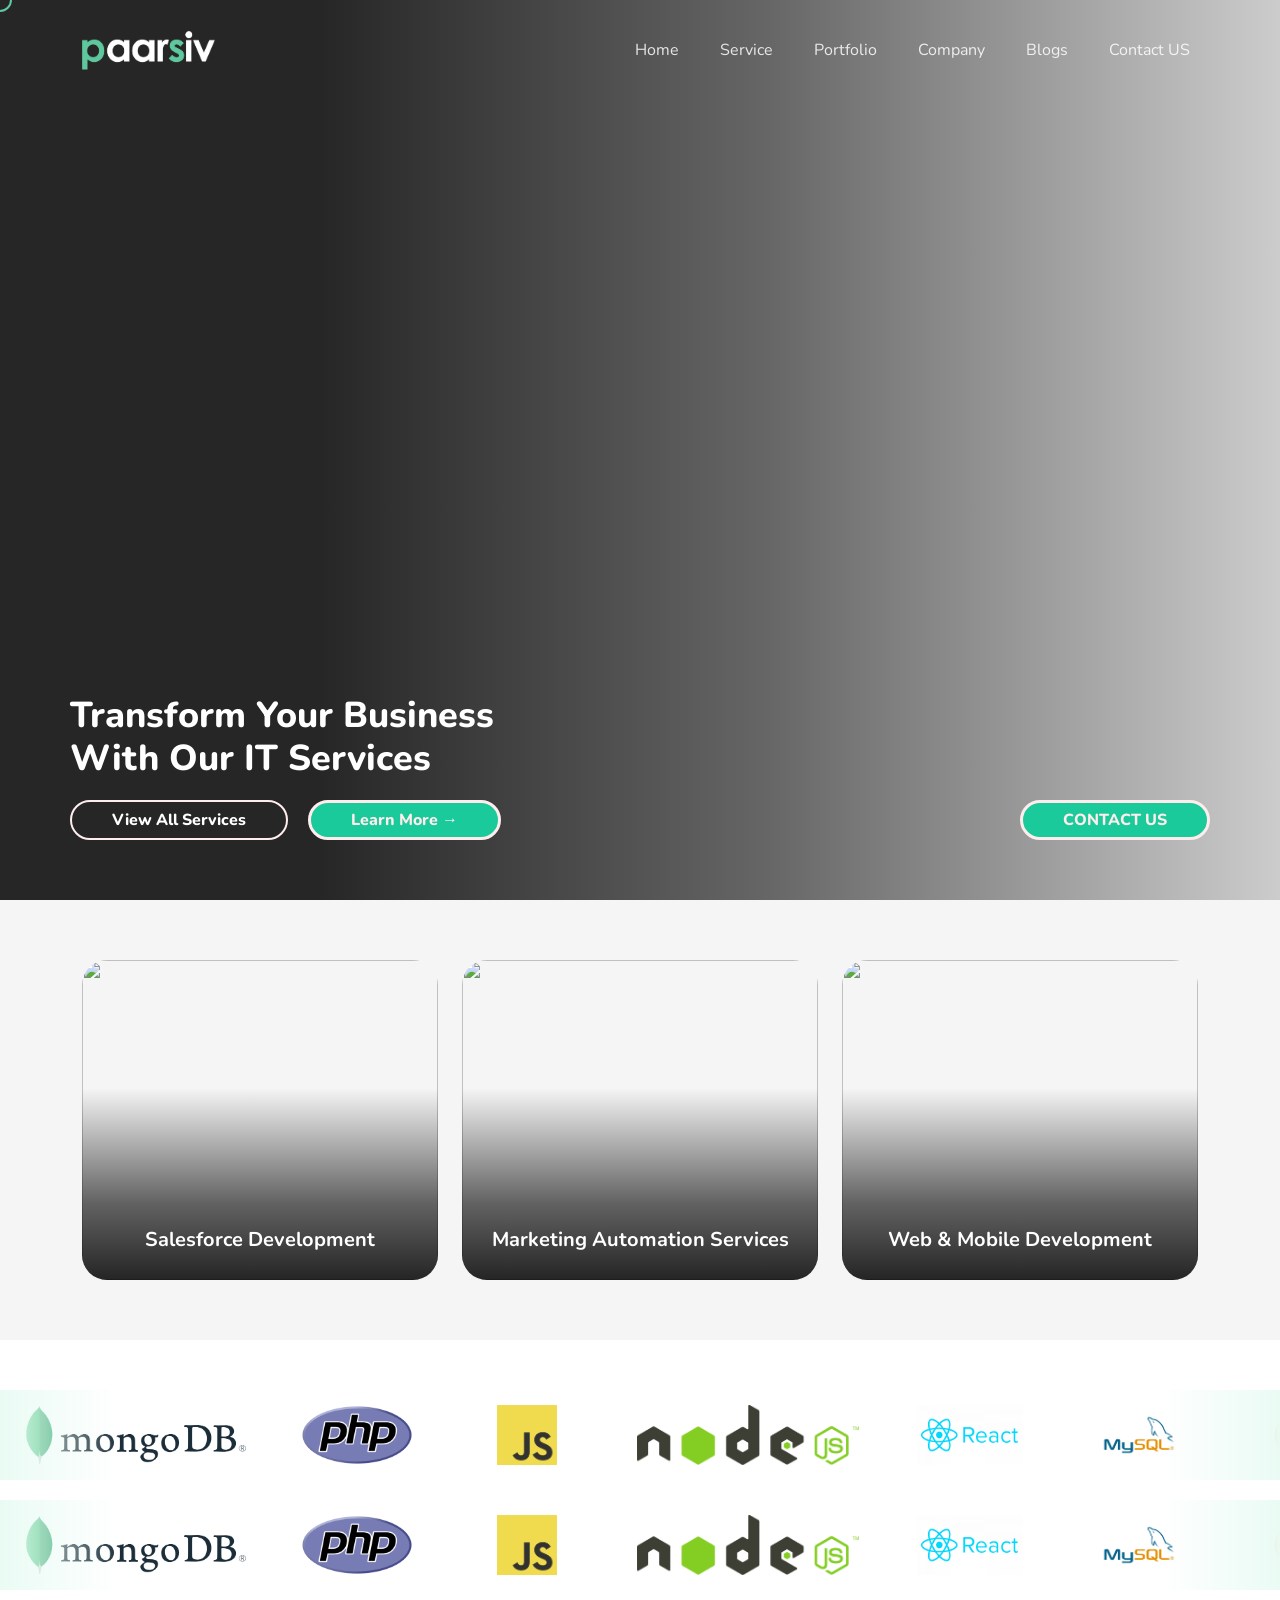
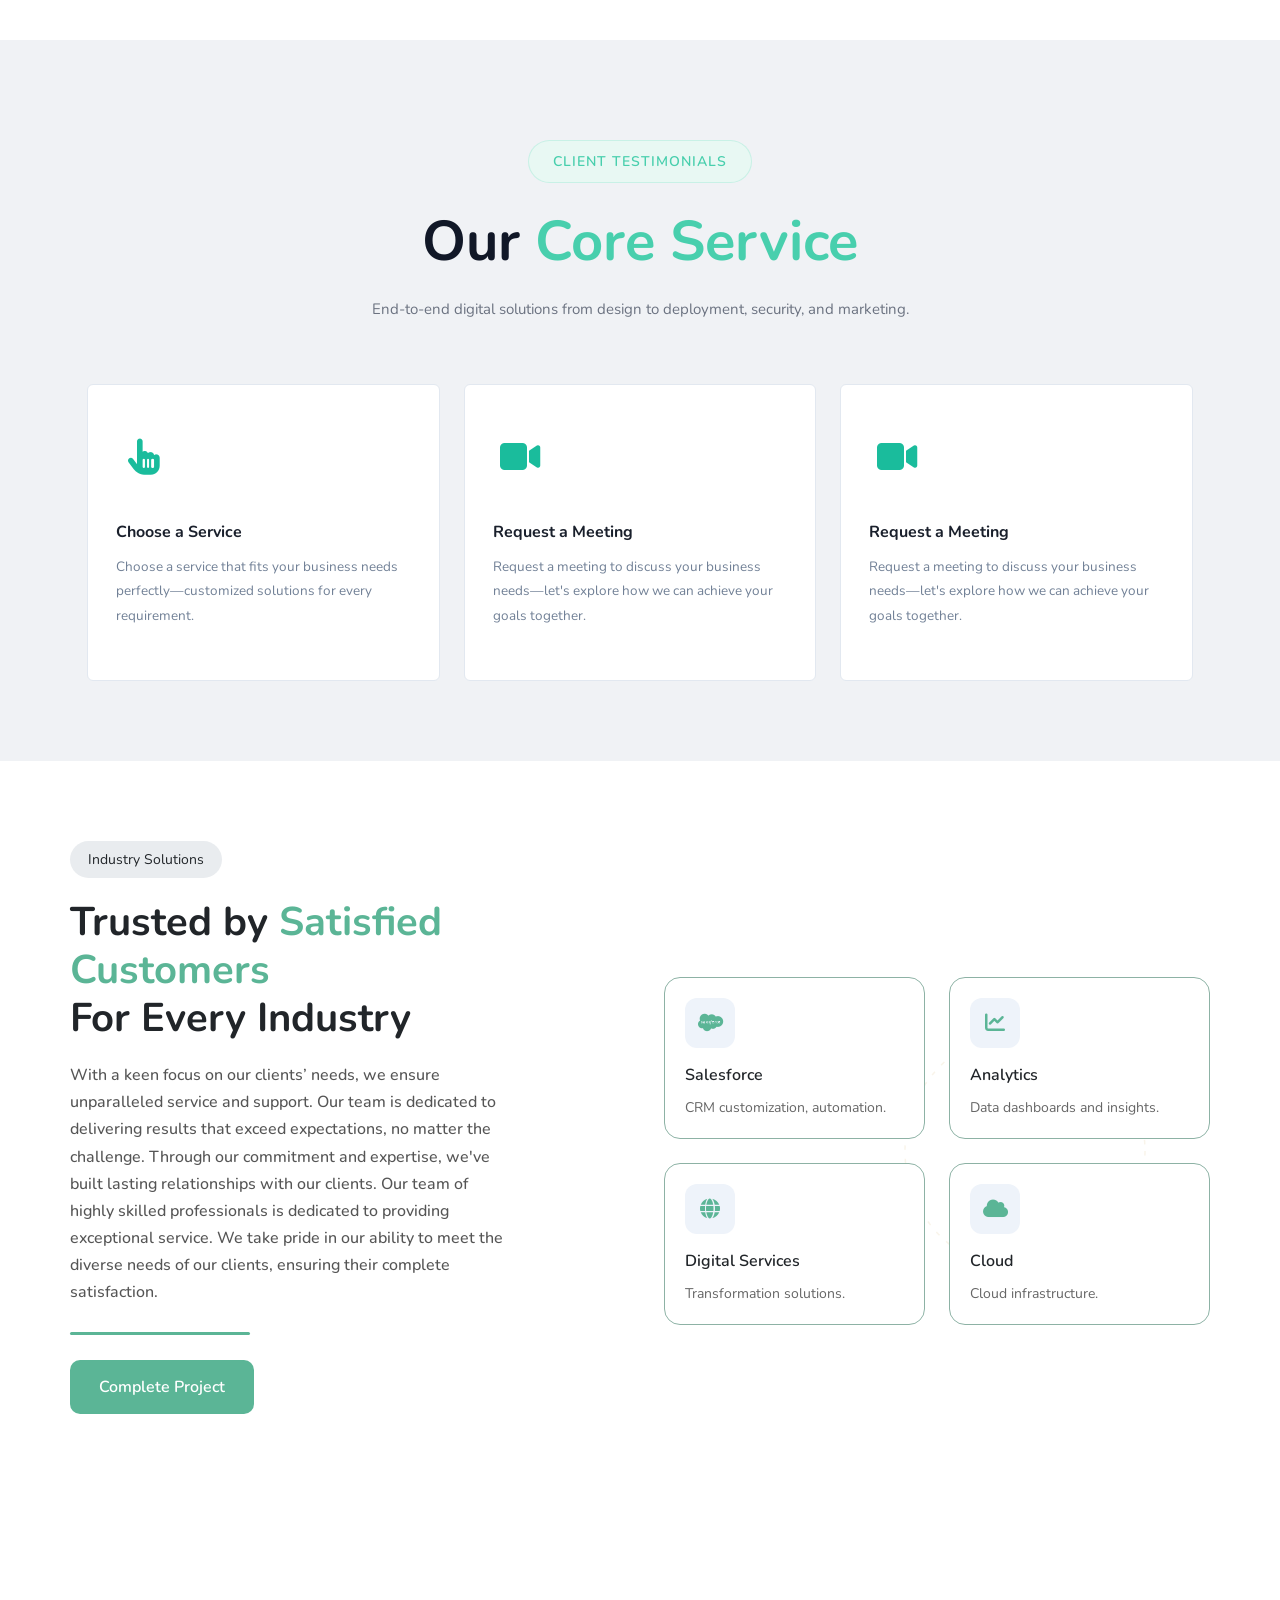
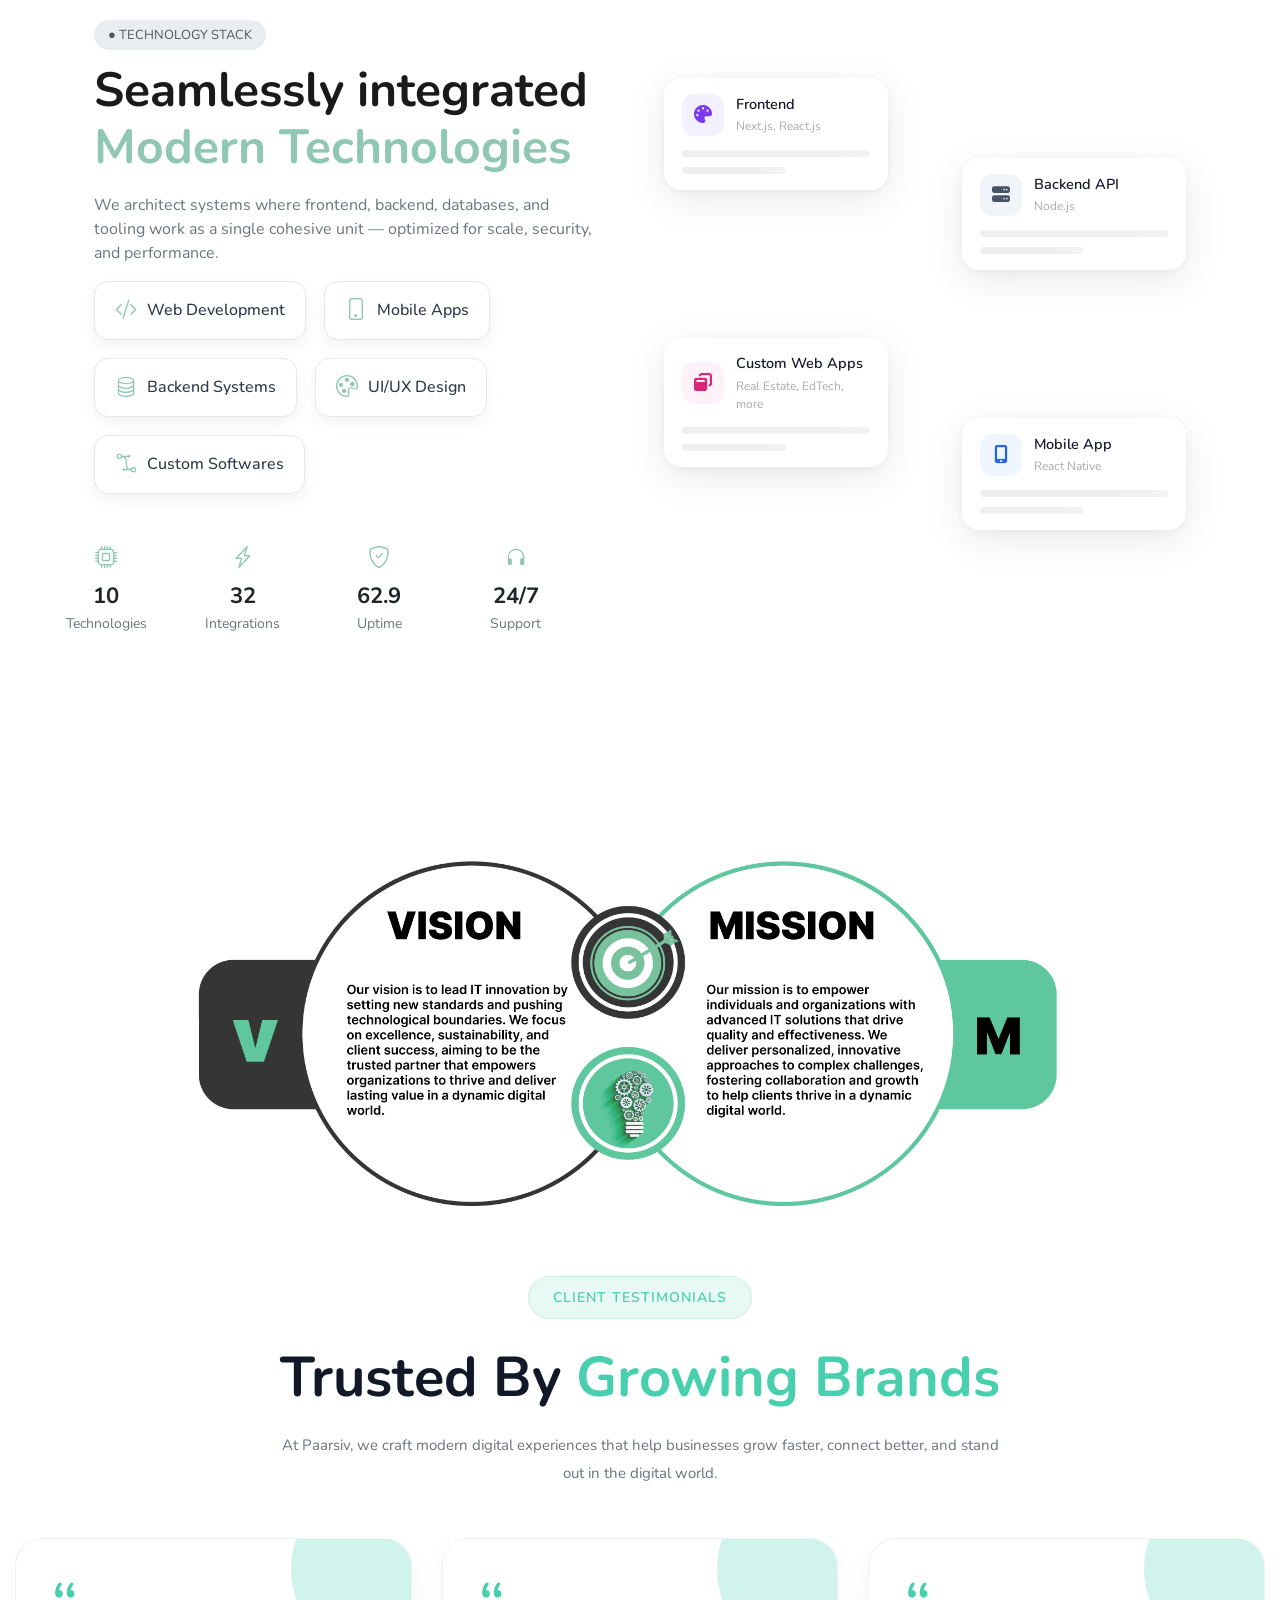
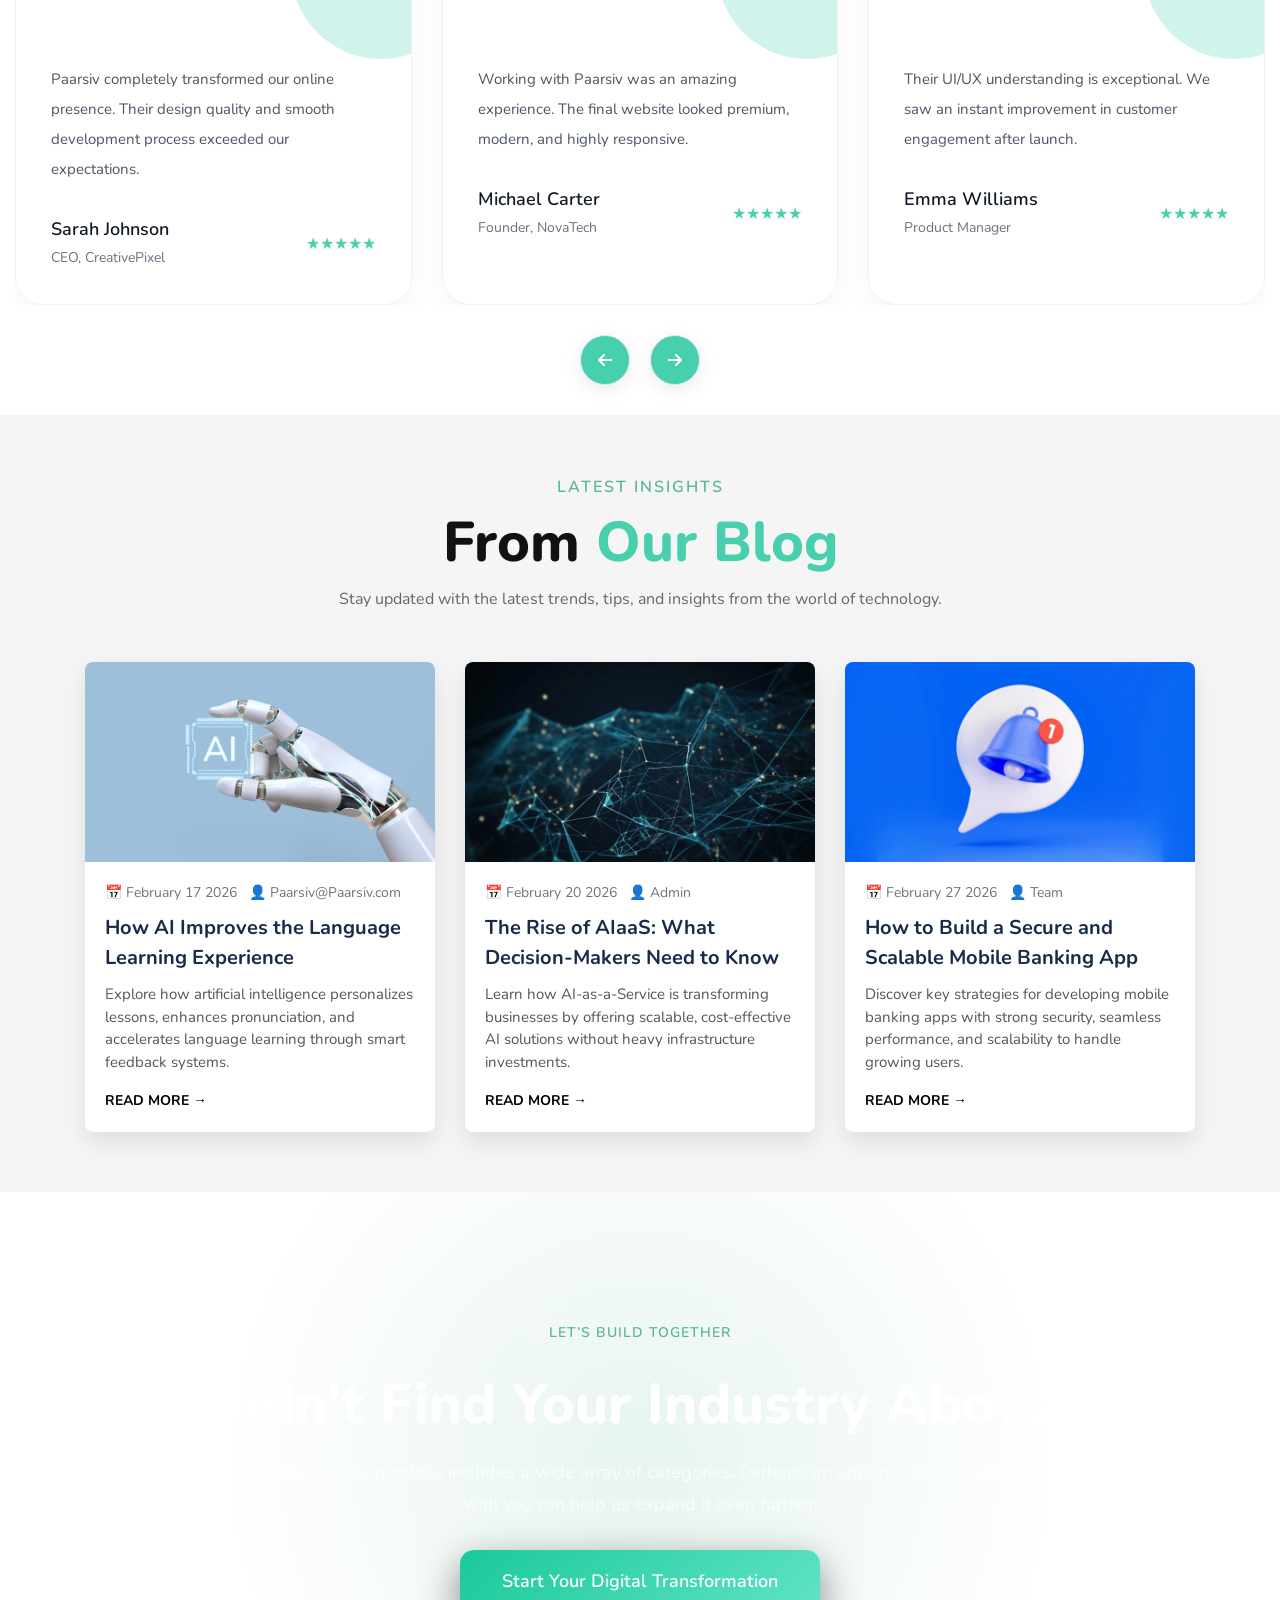
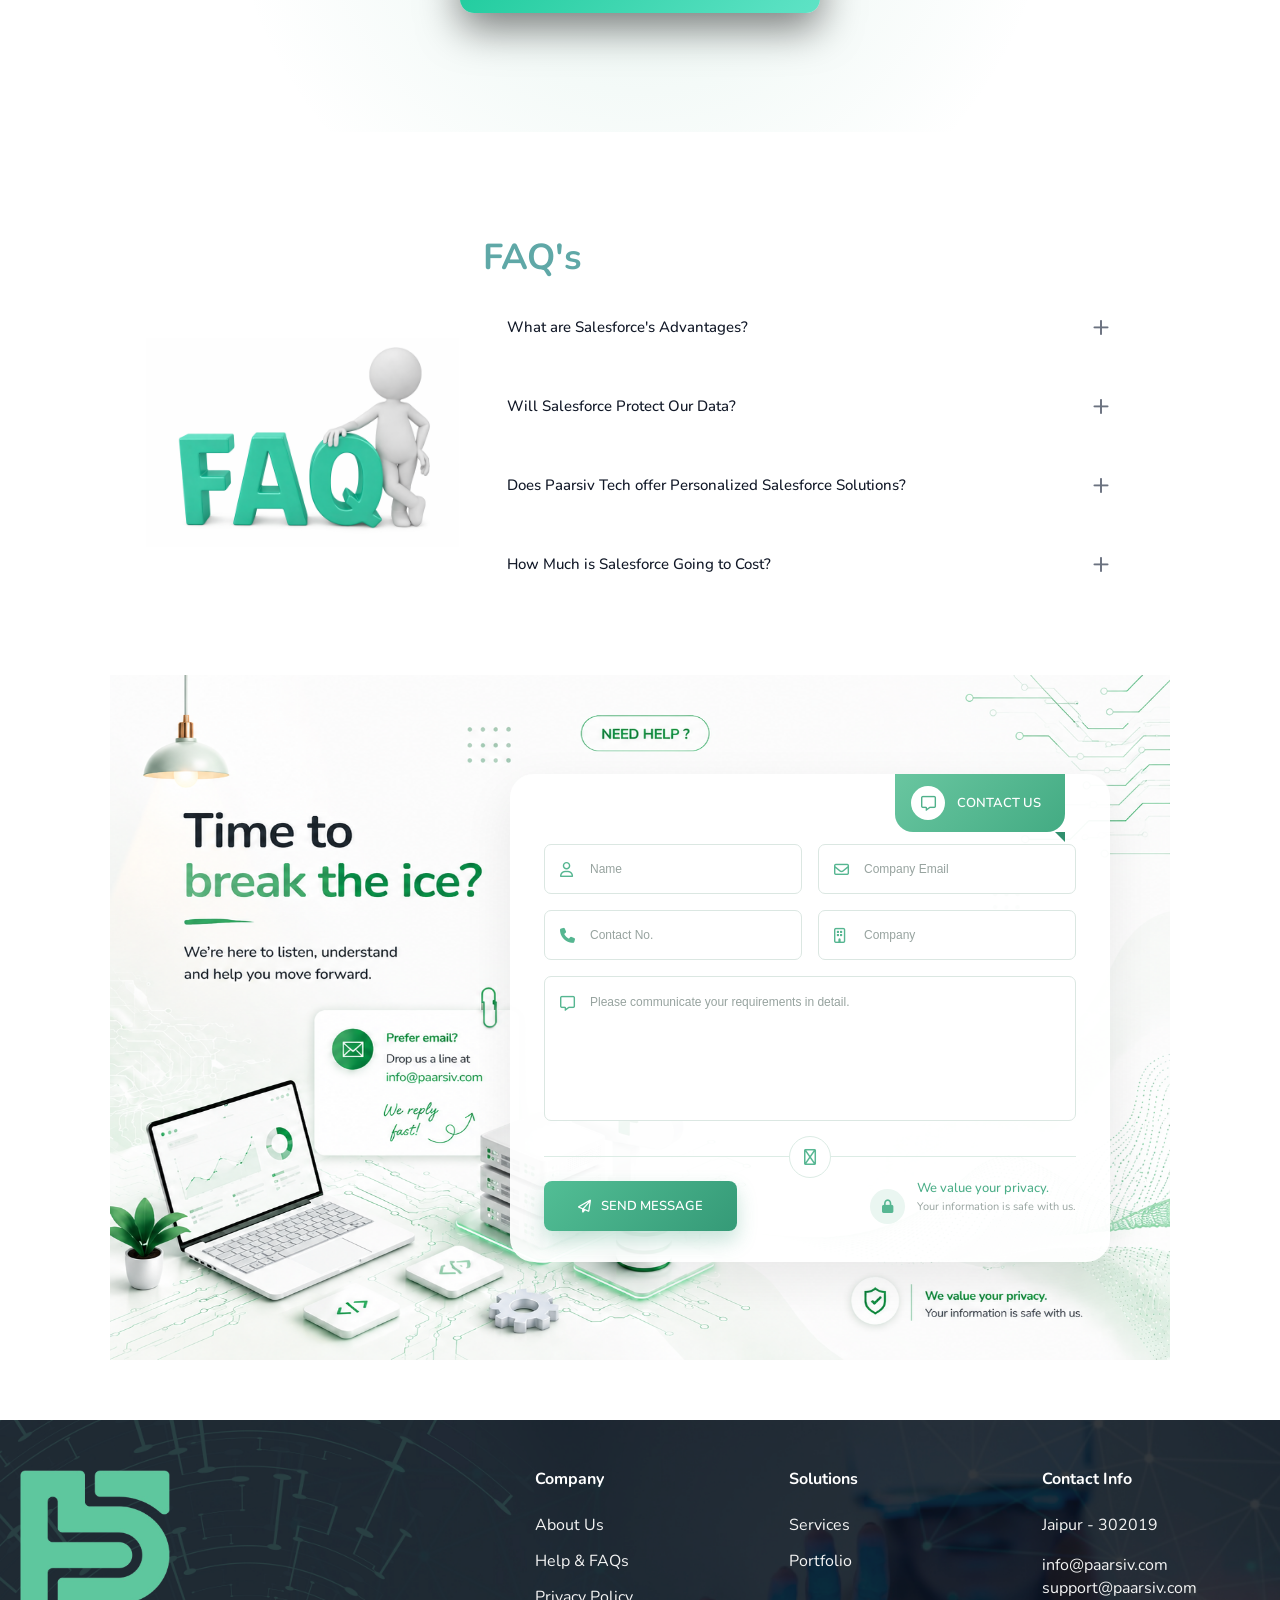
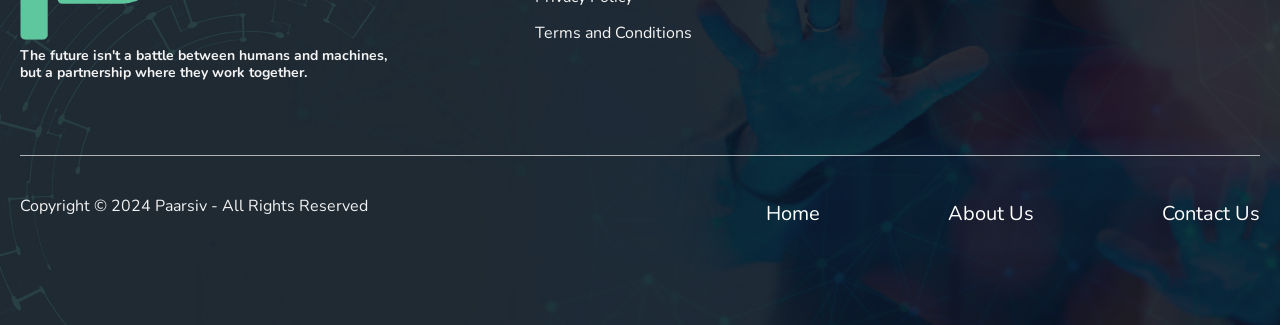
==== commit 4bc7f59e: "hi" ====
--- a/index.html
+++ b/index.html
@@ -10,203 +10,446 @@
       href="https://cdn.jsdelivr.net/npm/bootstrap@5.3.0/dist/css/bootstrap.min.css"
       rel="stylesheet"
     />
-    <link rel="stylesheet" href="https://cdn.jsdelivr.net/npm/bootstrap-icons@1.11.0/font/bootstrap-icons.css">
-
-
-    <link rel="stylesheet" href="https://cdnjs.cloudflare.com/ajax/libs/font-awesome/6.5.0/css/all.min.css">
+    <link
+      rel="stylesheet"
+      href="https://cdn.jsdelivr.net/npm/bootstrap-icons@1.11.0/font/bootstrap-icons.css"
+    />
+
+    <link
+      rel="stylesheet"
+      href="https://cdnjs.cloudflare.com/ajax/libs/font-awesome/6.5.0/css/all.min.css"
+    />
 
     <link rel="stylesheet" href="style.css" />
     <link rel="stylesheet" href="static/css/footer.css" />
     <style>
-    
-/* SECTION */
-.sections {
-  padding: 80px 0;
-}
-
-/* LEFT */
-.badge-custom {
-  background: #e9ecef;
-  padding: 8px 18px;
-  border-radius: 20px;
-  font-size: 14px;
-  display: inline-block;
-  margin-bottom: 20px;
-}
-
-.title {
-  font-size: 40px;
-  font-weight: 700;
-  line-height: 1.2;
-}
-
-.title span {
-  color: #5bb596;
-}
-
-.subtext {
-    width: 80%;
-    font-size: 16px;
-    font-weight: 500;
-  margin-top: 20px;
-  color: #555;
-  line-height: 1.7;
-}
-
-.divider {
-  width: 180px;
-  height: 3px;
-  background: #5bb596;
-  margin: 25px 0;
-  border-radius: 2px;
-}
-
-.btn-custom {
-  background: #5bb596;
-  color: #fff;
-  padding: 14px 28px;
-  border-radius: 10px;
-  font-weight: 600;
-}
-
-/* RIGHT */
-.cards-wrapper {
+      /* SECTION */
+      .sections {
+        padding: 80px 0;
+      }
+
+      /* LEFT */
+      .badge-custom {
+        background: #e9ecef;
+        padding: 8px 18px;
+        border-radius: 20px;
+        font-size: 14px;
+        display: inline-block;
+        margin-bottom: 20px;
+      }
+
+      .title {
+        font-size: 40px;
+        font-weight: 700;
+        line-height: 1.2;
+      }
+
+      .title span {
+        color: #5bb596;
+      }
+
+      .subtext {
+        width: 80%;
+        font-size: 16px;
+        font-weight: 500;
+        margin-top: 20px;
+        color: #555;
+        line-height: 1.7;
+      }
+
+      .divider {
+        width: 180px;
+        height: 3px;
+        background: #5bb596;
+        margin: 25px 0;
+        border-radius: 2px;
+      }
+
+      .btn-custom {
+        background: #5bb596;
+        color: #fff;
+        padding: 14px 28px;
+        border-radius: 10px;
+        font-weight: 600;
+      }
+
+      /* RIGHT */
+      .cards-wrapper {
+        position: relative;
+      }
+
+      /* Globe background */
+      .globe {
+        position: absolute;
+        right: 10%;
+        top: 50%;
+        transform: translateY(-50%);
+        width: 300px;
+        opacity: 0.1;
+      }
+
+      /* CARD */
+      .solution-card {
+        background: #fff;
+        border-radius: 16px;
+        padding: 20px;
+        border: 1px solid #8db2a5;
+        transition: 0.3s;
+        height: 100%;
+      }
+
+      .solution-card:hover {
+        transform: translateY(-5px);
+        box-shadow: 0 10px 25px rgba(0, 0, 0, 0.08);
+        border-color: #5bb596;
+      }
+
+      /* ICON */
+      .icon-box {
+        width: 50px;
+        height: 50px;
+        background: #eef3fa;
+        border-radius: 12px;
+        display: flex;
+        align-items: center;
+        justify-content: center;
+        margin-bottom: 15px;
+      }
+
+      .icon-box i {
+        color: #5bb596;
+        font-size: 20px;
+      }
+
+      .card-title {
+        font-weight: 600;
+        margin-bottom: 10px;
+      }
+
+      .card-text {
+        font-size: 14px;
+        color: #666;
+      }
+      .viewport {
+        height: 420px;
+        overflow: hidden;
+        position: relative;
+      }
+
+      .track {
+        will-change: transform;
+        transition: transform 0.7s cubic-bezier(0.22, 1, 0.36, 1);
+      }
+
+      .page {
+        height: 420px;
+        display: flex;
+        align-items: center;
+      }
+
+      /* RESPONSIVE */
+      @media (max-width: 991px) {
+        .title {
+          font-size: 34px;
+        }
+        .globe {
+          display: none;
+        }
+      }
+
+      html,
+      body {
+        overflow-x: hidden;
+      }
+      a,
+      button,
+      img {
+        cursor: none;
+      }
+      /* Small Cursor */
+      #cursor {
+        position: fixed;
+        top: 0;
+        left: 0;
+        width: 24px;
+        height: 24px;
+        border: 2px solid #5fc79e;
+        border-radius: 50%;
+        pointer-events: none;
+        z-index: 9999;
+        transform: translate(-50%, -50%);
+      }
+      /* =========================
+   BLOG SECTION HEADER
+========================= */
+
+      .blog-header {
+        margin-bottom: 50px;
+      }
+
+      .blog-header .sub-title {
+        display: inline-block;
+
+        font-size: 16px;
+        font-weight: 600;
+        letter-spacing: 2px;
+
+        color: #5bb596;
+
+        margin-bottom: 10px;
+        text-transform: uppercase;
+      }
+
+      .blog-header h2 {
+        font-size: 56px;
+        font-weight: 800;
+
+        color: #111;
+
+        margin-bottom: 10px;
+      }
+
+      .blog-header p {
+        font-size: 16px;
+
+        color: #666;
+
+        max-width: 650px;
+        margin: 0 auto;
+        line-height: 1.6;
+      }
+      /* section */
+/* =========================
+   CORE SERVICE SECTION
+========================= */
+
+.core-service {
+  background: #f0f2f5;
+  padding: 60px 20px;
+  overflow: hidden;
+}
+
+.stepss-box {
+  width: 90%;
+  margin: 0 auto;
+  display: flex;
+  justify-content: center;
+  overflow: hidden;
+}
+/* =========================
+   SLIDER WRAPPER
+========================= */
+
+.steps-wrapper {
+  display: flex;
+  gap: 24px;
+  overflow-x: auto;
+  scroll-behavior: smooth;
+  scrollbar-width: none;
+  -ms-overflow-style: none;
+  padding: 10px 5px 20px;
+}
+
+.steps-wrapper::-webkit-scrollbar {
+  display: none;
+}
+
+/* =========================
+   CARD
+========================= */
+
+.step-card {
+  flex: 0 0 calc((100% - 48px) / 3);
+
   position: relative;
-}
-
-/* Globe background */
-.globe {
+  padding: 36px 28px;
+  background: #fff;
+  border: 1px solid #e2e8f0;
+  border-radius: 6px;
+  overflow: hidden;
+  cursor: pointer;
+
+  transition: transform 0.3s ease,
+              box-shadow 0.3s ease;
+}
+
+.step-card:hover {
+  transform: translateY(-6px);
+  box-shadow: 0 12px 30px rgba(0,0,0,0.08);
+}
+
+/* =========================
+   ANIMATED BORDERS
+========================= */
+
+.step-card .b-top,
+.step-card .b-left,
+.step-card .b-bottom,
+.step-card .b-right {
   position: absolute;
-  right: 10%;
-  top: 50%;
-  transform: translateY(-50%);
-  width: 300px;
-  opacity: 0.1; 
-}
-
-/* CARD */
-.solution-card {
-  background: #fff;
-  border-radius: 16px;
-  padding: 20px;
-  border: 1px solid #8db2a5;
-  transition: 0.3s;
+  background: #1abc9c;
+  z-index: 2;
+}
+
+.step-card .b-top {
+  top: 0;
+  right: 0;
+  height: 2px;
+  width: 0;
+  transition: width 0.28s linear 0s;
+}
+
+.step-card .b-left {
+  top: 0;
+  left: 0;
+  width: 2px;
+  height: 0;
+  transition: height 0.28s linear 0.28s;
+}
+
+.step-card .b-bottom {
+  bottom: 0;
+  left: 0;
+  height: 2px;
+  width: 0;
+  transition: width 0.28s linear 0s;
+}
+
+.step-card .b-right {
+  bottom: 0;
+  right: 0;
+  width: 2px;
+  height: 0;
+  transition: height 0.28s linear 0.28s;
+}
+
+.step-card:hover .b-top,
+.step-card:hover .b-bottom {
+  width: 100%;
+}
+
+.step-card:hover .b-left,
+.step-card:hover .b-right {
   height: 100%;
 }
 
-.solution-card:hover {
-  transform: translateY(-5px);
-  box-shadow: 0 10px 25px rgba(0,0,0,0.08);
-  border-color: #5bb596;
-}
-
-/* ICON */
-.icon-box {
-  width: 50px;
-  height: 50px;
-  background: #eef3fa;
-  border-radius: 12px;
+.step-card:not(:hover) .b-top {
+  transition: width 0.28s linear 0.28s;
+}
+
+.step-card:not(:hover) .b-left {
+  transition: height 0.28s linear 0s;
+}
+
+.step-card:not(:hover) .b-bottom {
+  transition: width 0.28s linear 0.28s;
+}
+
+.step-card:not(:hover) .b-right {
+  transition: height 0.28s linear 0s;
+}
+
+/* =========================
+   ICON AREA
+========================= */
+
+.icon-number-row {
+  position: relative;
+  display: flex;
+  align-items: center;
+  margin-bottom: 28px;
+  height: 72px;
+}
+
+.icon-wrap {
+  width: 56px;
+  height: 56px;
+
   display: flex;
   align-items: center;
   justify-content: center;
-  margin-bottom: 15px;
-}
-
-.icon-box i {
-  color: #5bb596;
-  font-size: 20px;
-}
-
-.card-title {
-  font-weight: 600;
-  margin-bottom: 10px;
-}
-
-.card-text {
-  font-size: 14px;
-  color: #666;
-}
-.viewport {
-  height: 420px;
-  overflow: hidden;
-  position: relative;
-}
-
-.track {
-  will-change: transform;
-  transition: transform 0.7s cubic-bezier(0.22, 1, 0.36, 1);
-}
-
-.page {
-  height: 420px;
-  display: flex;
-  align-items: center;
-}
-
-/* RESPONSIVE */
-@media(max-width: 991px){
-  .title {
-    font-size: 34px;
+
+  flex-shrink: 0;
+}
+
+.icon-wrap i {
+  font-size: 36px;
+  color: #1abc9c;
+  transition: transform 0.3s ease;
+}
+
+.step-card:hover .icon-wrap i {
+  transform: scale(1.12);
+}
+
+/* =========================
+   CONTENT
+========================= */
+
+.step-title {
+  font-size: 16px;
+  font-weight: 700;
+  color: #1a202c;
+  margin-bottom: 12px;
+  line-height: 1.4;
+}
+
+.step-desc {
+  font-size: 13.5px;
+  color: #718096;
+  line-height: 1.8;
+}
+
+/* =========================
+   TABLET
+========================= */
+
+@media (max-width: 1024px) {
+  .step-card {
+    flex: 0 0 calc((100% - 24px) / 2);
   }
-  .globe {
-    display: none;
+}
+
+/* =========================
+   MOBILE
+========================= */
+
+@media (max-width: 768px) {
+
+  .core-service {
+    padding: 40px 15px;
   }
-}
-
- html, body {
-    overflow-x: hidden;
+
+  .steps-wrapper {
+    gap: 16px;
   }
-  a, button,img {
-  cursor: none;
-} 
-/* Small Cursor */
-#cursor {
-  position: fixed;
-  top: 0;
-  left: 0;
-  width: 24px;
-  height: 24px;
-  border: 2px solid #5FC79E;
-  border-radius: 50%;
-  pointer-events: none;
-  z-index: 9999;
-  transform: translate(-50%, -50%);
-}
-
-/* Big Cursor */
-#cursor-hover {
-  position: fixed;
-  top: 0;
-  left: 0;
-  width: 64px;
-  height: 64px;
-  background: #5FC79E;
-  border: 2px solid #5FC79E;
-  border-radius: 50%;
-  display: flex;
-  align-items: center;
-  justify-content: center;
-  color: #fff;
-  font-weight: bold;
-  font-size: 14px;
-  pointer-events: none;
-  z-index: 9999;
-
-  opacity: 0;
-  transform: translate(-50%, -50%) scale(0.5);
-  transition: all 0.2s ease;
-}
-
-</style>
+
+  .step-card {
+    flex: 0 0 100%;
+    padding: 28px 20px;
+  }
+
+  .icon-wrap i {
+    font-size: 30px;
+  }
+
+  .step-title {
+    font-size: 15px;
+  }
+
+  .step-desc {
+    font-size: 13px;
+    line-height: 1.7;
+  }
+}
+
+      
+    </style>
   </head>
   <body>
     <!-- Small Cursor -->
-<div id="cursor"></div>
-
-<!-- Big Cursor with Text -->
-<div id="cursor-hover">
-  Click
-</div>
+    <div id="cursor"></div>
+
     <!-- NAVBAR -->
     <nav class="navbar navbar-expand-lg navbar-dark custom-navbar">
       <div class="container">
@@ -227,7 +470,9 @@
             <li class="nav-item">
               <a class="nav-link active" href="#">Home</a>
             </li>
-            <li class="nav-item"><a class="nav-link" href="service.html">Service</a></li>
+            <li class="nav-item">
+              <a class="nav-link" href="service.html">Service</a>
+            </li>
             <li class="nav-item"><a class="nav-link" href="#">Portfolio</a></li>
             <li class="nav-item"><a class="nav-link" href="#">Company</a></li>
             <li class="nav-item"><a class="nav-link" href="#">Blogs</a></li>
@@ -299,168 +544,6 @@
         </div>
       </div>
     </section>
-
-    <section class="herooo">
-  <div class="container-xl px-4">
-    <div class="row align-items-center g-5">
- 
-      <!-- ── LEFT ── -->
-     <!-- ── LEFT ── -->
-  <div class="col-lg-6">
-        <span class="badge-pill">● TECHNOLOGY STACK</span>
-
-        <h1 class="main-title mt-3">
-          Seamlessly integrated <br>
-          <span>Modern Technologies</span>
-        </h1>
-
-        <p class="desc mt-3">
-          We architect systems where frontend, backend, databases, and
-          tooling work as a single cohesive unit — optimized for scale,
-          security, and performance.
-        </p>
-        <div class="con">
-
-    <div class="tags-wrapper">
-
-      <div class="tag">
-        <i class="bi bi-code-slash"></i>
-        <span>Web Development</span>
-      </div>
-
-      <div class="tag">
-        <i class="bi bi-phone"></i>
-        <span>Mobile Apps</span>
-      </div>
-
-      <div class="tag">
-        <i class="bi bi-database"></i>
-        <span>Backend Systems</span>
-      </div>
-
-      <div class="tag">
-        <i class="bi bi-palette"></i>
-        <span>UI/UX Design</span>
-      </div>
-
-      <div class="tag">
-        <i class="bi bi-bezier2"></i>
-        <span>Custom Softwares</span>
-      </div>
-
-    </div>
-
-  </div>
-
-      <div class="stats mt-5">
-  <div class="row text-center">
-
-    <div class="col-6 col-md-3 stat-item">
-      <div class="icon"><i class="bi bi-cpu"></i></div>
-      <h3>15+</h3>
-      <p>Technologies</p>
-    </div>
-
-    <div class="col-6 col-md-3 stat-item">
-      <div class="icon"><i class="bi bi-lightning-charge"></i></div>
-      <h3>50+</h3>
-      <p>Integrations</p>
-    </div>
-
-    <div class="col-6 col-md-3 stat-item">
-      <div class="icon"><i class="bi bi-shield-check"></i></div>
-      <h3>99.9%</h3>
-      <p>Uptime</p>
-    </div>
-
-    <div class="col-6 col-md-3 stat-item">
-      <div class="icon"><i class="bi bi-headphones"></i></div>
-      <h3>24/7</h3>
-      <p>Support</p>
-    </div>
-
-  </div>
-</div>
-      </div>
- 
-      <!-- ── RIGHT ── -->
-      <div class="col-lg-6">
-        <div class="cards-scene">
- 
-          <!-- LEFT COL — card 1 -->
-          <div class="fcard fc-frontend">
-            <div class="fcard-header">
-              <div class="fcard-icon ic-purple">
-                <i class="fa-solid fa-palette"></i>
-              </div>
-              <div>
-                <div class="fcard-title">Frontend</div>
-                <div class="fcard-sub">Next.js, React.js</div>
-              </div>
-            </div>
-            <div class="fcard-lines">
-              <div class="fline fl-full"></div>
-              <div class="fline fl-medium"></div>
-            </div>
-          </div>
- 
-          <!-- RIGHT COL — card 2 (staggered down) -->
-          <div class="fcard fc-backend">
-            <div class="fcard-header">
-              <div class="fcard-icon ic-slate">
-                <i class="fa-solid fa-server"></i>
-              </div>
-              <div>
-                <div class="fcard-title">Backend API</div>
-                <div class="fcard-sub">Node.js</div>
-              </div>
-            </div>
-            <div class="fcard-lines">
-              <div class="fline fl-full"></div>
-              <div class="fline fl-medium"></div>
-            </div>
-          </div>
- 
-          <!-- LEFT COL — card 3 -->
-          <div class="fcard fc-custom">
-            <div class="fcard-header">
-              <div class="fcard-icon ic-rose">
-                <i class="fa-solid fa-window-restore"></i>
-              </div>
-              <div>
-                <div class="fcard-title">Custom Web Apps</div>
-                <div class="fcard-sub">Real Estate, EdTech, more</div>
-              </div>
-            </div>
-            <div class="fcard-lines">
-              <div class="fline fl-full"></div>
-              <div class="fline fl-medium"></div>
-            </div>
-          </div>
- 
-          <!-- RIGHT COL — card 4 (staggered down) -->
-          <div class="fcard fc-mobile">
-            <div class="fcard-header">
-              <div class="fcard-icon ic-sky">
-                <i class="fa-solid fa-mobile-screen-button"></i>
-              </div>
-              <div>
-                <div class="fcard-title">Mobile App</div>
-                <div class="fcard-sub">React Native</div>
-              </div>
-            </div>
-            <div class="fcard-lines">
-              <div class="fline fl-full"></div>
-              <div class="fline fl-medium"></div>
-            </div>
-          </div>
- 
-        </div>
-      </div><!-- /col -->
-    </div><!-- /row -->
-  </div><!-- /container -->
-</section>
-
     <section class="technology">
       <!-- <h1>The Tools Behind <b>Our Solutions</b></h1>
   <p>We work with reliable technologies and platforms.</p> -->
@@ -622,172 +705,612 @@
         </div>
       </div>
     </section>
-   
-
-   <section class="sections container main-section" id="mainSection">
-
-
-<div class="row align-items-center g-5">
-
-  <!-- LEFT -->
-  <div class="col-lg-6 mb-5">
-    <div class="badge-custom">Industry Solutions</div>
-
-    <h1 class="title">
-      Trusted by <span>Satisfied Customers</span><br>
-      For Every Industry
-
-    </h1>
-
-    <p class="subtext">
-      With a keen focus on our clients’ needs, we ensure unparalleled service and support. Our team is dedicated to delivering results that exceed expectations, no matter the challenge. Through our commitment and expertise, we've built lasting relationships with our clients.
-Our team of highly skilled professionals is dedicated to providing exceptional service. We take pride in our ability to meet the diverse needs of our clients, ensuring their complete satisfaction.
-    </p>
-
-    <div class="divider"></div>
-
-    <button class="btn btn-custom">Complete Project</button>
-  </div>
-
-  <!-- RIGHT -->
-  <div class="col-lg-6 cards-wrapper">
-
-  <!-- Globe -->
-  <svg class="globe" viewBox="0 0 200 200">
-    <circle cx="100" cy="100" r="80" stroke="#c89a3a" fill="none" stroke-dasharray="3 6"/>
-  </svg>
-
-  <div class="viewport" id="vp">
-    <div class="track" id="track">
-
-      <!-- PAGE 1 -->
-      <div class="page">
-        <div class="row g-4">
-
-          <div class="col-md-6">
-            <div class="solution-card">
-              <div class="icon-box"><i class="fa-brands fa-salesforce"></i></div>
-              <div class="card-title">Salesforce</div>
-              <div class="card-text">CRM customization, automation.</div>
-            </div>
-          </div>
-
-          <div class="col-md-6">
-            <div class="solution-card">
-              <div class="icon-box"><i class="fa-solid fa-chart-line"></i></div>
-              <div class="card-title">Analytics</div>
-              <div class="card-text">Data dashboards and insights.</div>
-            </div>
-          </div>
-
-          <div class="col-md-6">
-            <div class="solution-card">
-              <div class="icon-box"><i class="fa-solid fa-globe"></i></div>
-              <div class="card-title">Digital Services</div>
-              <div class="card-text">Transformation solutions.</div>
-            </div>
-          </div>
-
-          <div class="col-md-6">
-            <div class="solution-card">
-              <div class="icon-box"><i class="fa-solid fa-cloud"></i></div>
-              <div class="card-title">Cloud</div>
-              <div class="card-text">Cloud infrastructure.</div>
-            </div>
-          </div>
-
+    <section class="core-service">
+      <div class="section-header">
+        <div class="tags">CLIENT TESTIMONIALS</div>
+
+        <h2 class="texti">Our <span>Core Service</span></h2>
+
+        <p>
+          End-to-end digital solutions from design to deployment, security, and
+          marketing.
+        </p>
+      </div>
+      <div class="stepss-box">
+        <div class="steps-wrapper">
+          <!-- Card 1 -->
+          <div class="step-card">
+            <span class="b-top"></span>
+            <span class="b-left"></span>
+            <span class="b-bottom"></span>
+            <span class="b-right"></span>
+            <div class="icon-number-row">
+              <div class="icon-wrap">
+                <i class="fa-solid fa-hand-pointer"></i>
+              </div>
+            </div>
+            <h3 class="step-title">Choose a Service</h3>
+            <p class="step-desc">
+              Choose a service that fits your business needs
+              perfectly—customized solutions for every requirement.
+            </p>
+          </div>
+
+          <!-- Card 2 -->
+          <div class="step-card">
+            <span class="b-top"></span>
+            <span class="b-left"></span>
+            <span class="b-bottom"></span>
+            <span class="b-right"></span>
+            <div class="icon-number-row">
+              <div class="icon-wrap"><i class="fa-solid fa-video"></i></div>
+            </div>
+            <h3 class="step-title">Request a Meeting</h3>
+            <p class="step-desc">
+              Request a meeting to discuss your business needs—let's explore how
+              we can achieve your goals together.
+            </p>
+          </div>
+  <div class="step-card">
+            <span class="b-top"></span>
+            <span class="b-left"></span>
+            <span class="b-bottom"></span>
+            <span class="b-right"></span>
+            <div class="icon-number-row">
+              <div class="icon-wrap"><i class="fa-solid fa-video"></i></div>
+            </div>
+            <h3 class="step-title">Request a Meeting</h3>
+            <p class="step-desc">
+              Request a meeting to discuss your business needs—let's explore how
+              we can achieve your goals together.
+            </p>
+          </div>
+
+
+            <div class="step-card">
+            <span class="b-top"></span>
+            <span class="b-left"></span>
+            <span class="b-bottom"></span>
+            <span class="b-right"></span>
+            <div class="icon-number-row">
+              <div class="icon-wrap"><i class="fa-solid fa-video"></i></div>
+            </div>
+            <h3 class="step-title">Request a Meeting</h3>
+            <p class="step-desc">
+              Request a meeting to discuss your business needs—let's explore how
+              we can achieve your goals together.
+            </p>
+          </div>
+
+
+            <div class="step-card">
+            <span class="b-top"></span>
+            <span class="b-left"></span>
+            <span class="b-bottom"></span>
+            <span class="b-right"></span>
+            <div class="icon-number-row">
+              <div class="icon-wrap"><i class="fa-solid fa-video"></i></div>
+            </div>
+            <h3 class="step-title">Request a Meeting</h3>
+            <p class="step-desc">
+              Request a meeting to discuss your business needs—let's explore how
+              we can achieve your goals together.
+            </p>
+          </div>
+          <!-- Card 3 -->
+          <div class="step-card">
+            <span class="b-top"></span>
+            <span class="b-left"></span>
+            <span class="b-bottom"></span>
+            <span class="b-right"></span>
+            <div class="icon-number-row">
+              <div class="icon-wrap"><i class="fa-solid fa-gears"></i></div>
+            </div>
+            <h3 class="step-title">Let's Make it Happen</h3>
+            <p class="step-desc">
+              Let's make it happen—collaborate with us to turn your vision into
+              reality with expert solutions.
+            </p>
+          </div>
+
+          <!-- Card 4 -->
+          <!-- <div class="step-card">
+            <span class="b-top"></span>
+            <span class="b-left"></span>
+            <span class="b-bottom"></span>
+            <span class="b-right"></span>
+            <div class="icon-number-row">
+              <div class="icon-wrap">
+                <i class="fa-solid fa-chart-gantt"></i>
+              </div>
+            </div>
+            <h3 class="step-title">Receive Custom Plan</h3>
+            <p class="step-desc">
+              Receive a custom plan designed specifically for your
+              business—tailored strategies to meet your unique needs.
+            </p>
+          </div> -->
         </div>
       </div>
-
-      <!-- PAGE 2 -->
-      <div class="page">
-        <div class="row g-4">
-
-          <div class="col-md-6">
-            <div class="solution-card">
-              <div class="icon-box"><i class="fa-solid fa-code"></i></div>
-              <div class="card-title">Web Dev</div>
-            </div>
-          </div>
-
-          <div class="col-md-6">
-            <div class="solution-card">
-              <div class="icon-box"><i class="fa-solid fa-rocket"></i></div>
-              <div class="card-title">Growth</div>
-            </div>
-          </div>
-           <div class="col-md-6">
-            <div class="solution-card">
-              <div class="icon-box"><i class="fa-solid fa-cloud"></i></div>
-              <div class="card-title">Cloud</div>
-              <div class="card-text">Cloud infrastructure.</div>
-            </div>
-          </div>
-           <div class="col-md-6">
-            <div class="solution-card">
-              <div class="icon-box"><i class="fa-solid fa-cloud"></i></div>
-              <div class="card-title">Cloud</div>
-              <div class="card-text">Cloud infrastructure.</div>
-            </div>
-          </div>
-
+    </section>
+
+    <section class="sections container main-section" id="mainSection">
+      <div class="row align-items-center g-5">
+        <!-- LEFT -->
+        <div class="col-lg-6 mb-5">
+          <div class="badge-custom">Industry Solutions</div>
+
+          <h1 class="title">
+            Trusted by <span>Satisfied Customers</span><br />
+            For Every Industry
+          </h1>
+
+          <p class="subtext">
+            With a keen focus on our clients’ needs, we ensure unparalleled
+            service and support. Our team is dedicated to delivering results
+            that exceed expectations, no matter the challenge. Through our
+            commitment and expertise, we've built lasting relationships with our
+            clients. Our team of highly skilled professionals is dedicated to
+            providing exceptional service. We take pride in our ability to meet
+            the diverse needs of our clients, ensuring their complete
+            satisfaction.
+          </p>
+
+          <div class="divider"></div>
+
+          <button class="btn btn-custom">Complete Project</button>
+        </div>
+
+        <!-- RIGHT -->
+        <div class="col-lg-6 cards-wrapper">
+          <!-- Globe -->
+          <svg class="globe" viewBox="0 0 200 200">
+            <circle
+              cx="100"
+              cy="100"
+              r="80"
+              stroke="#c89a3a"
+              fill="none"
+              stroke-dasharray="3 6"
+            />
+          </svg>
+
+          <div class="viewport" id="vp">
+            <div class="track" id="track">
+              <!-- PAGE 1 -->
+              <div class="page">
+                <div class="row g-4">
+                  <div class="col-md-6">
+                    <div class="solution-card">
+                      <div class="icon-box">
+                        <i class="fa-brands fa-salesforce"></i>
+                      </div>
+                      <div class="card-title">Salesforce</div>
+                      <div class="card-text">
+                        CRM customization, automation.
+                      </div>
+                    </div>
+                  </div>
+
+                  <div class="col-md-6">
+                    <div class="solution-card">
+                      <div class="icon-box">
+                        <i class="fa-solid fa-chart-line"></i>
+                      </div>
+                      <div class="card-title">Analytics</div>
+                      <div class="card-text">Data dashboards and insights.</div>
+                    </div>
+                  </div>
+
+                  <div class="col-md-6">
+                    <div class="solution-card">
+                      <div class="icon-box">
+                        <i class="fa-solid fa-globe"></i>
+                      </div>
+                      <div class="card-title">Digital Services</div>
+                      <div class="card-text">Transformation solutions.</div>
+                    </div>
+                  </div>
+
+                  <div class="col-md-6">
+                    <div class="solution-card">
+                      <div class="icon-box">
+                        <i class="fa-solid fa-cloud"></i>
+                      </div>
+                      <div class="card-title">Cloud</div>
+                      <div class="card-text">Cloud infrastructure.</div>
+                    </div>
+                  </div>
+                </div>
+              </div>
+
+              <!-- PAGE 2 -->
+              <div class="page">
+                <div class="row g-4">
+                  <div class="col-md-6">
+                    <div class="solution-card">
+                      <div class="icon-box">
+                        <i class="fa-solid fa-code"></i>
+                      </div>
+                      <div class="card-title">Web Dev</div>
+                    </div>
+                  </div>
+
+                  <div class="col-md-6">
+                    <div class="solution-card">
+                      <div class="icon-box">
+                        <i class="fa-solid fa-rocket"></i>
+                      </div>
+                      <div class="card-title">Growth</div>
+                    </div>
+                  </div>
+                  <div class="col-md-6">
+                    <div class="solution-card">
+                      <div class="icon-box">
+                        <i class="fa-solid fa-cloud"></i>
+                      </div>
+                      <div class="card-title">Cloud</div>
+                      <div class="card-text">Cloud infrastructure.</div>
+                    </div>
+                  </div>
+                  <div class="col-md-6">
+                    <div class="solution-card">
+                      <div class="icon-box">
+                        <i class="fa-solid fa-cloud"></i>
+                      </div>
+                      <div class="card-title">Cloud</div>
+                      <div class="card-text">Cloud infrastructure.</div>
+                    </div>
+                  </div>
+                </div>
+              </div>
+              <!-- PAGE 3 -->
+              <div class="page">
+                <div class="row g-4">
+                  <div class="col-md-6">
+                    <div class="solution-card">
+                      <div class="icon-box">
+                        <i class="fa-solid fa-shield"></i>
+                      </div>
+                      <div class="card-title">Security</div>
+                      <div class="card-text">Cyber protection systems.</div>
+                    </div>
+                  </div>
+
+                  <div class="col-md-6">
+                    <div class="solution-card">
+                      <div class="icon-box">
+                        <i class="fa-solid fa-database"></i>
+                      </div>
+                      <div class="card-title">Database</div>
+                      <div class="card-text">Data management solutions.</div>
+                    </div>
+                  </div>
+
+                  <div class="col-md-6">
+                    <div class="solution-card">
+                      <div class="icon-box">
+                        <i class="fa-solid fa-network-wired"></i>
+                      </div>
+                      <div class="card-title">Consulting</div>
+                      <div class="card-text">IT consulting services.</div>
+                    </div>
+                  </div>
+
+                  <div class="col-md-6">
+                    <div class="solution-card">
+                      <div class="icon-box">
+                        <i class="fa-solid fa-headset"></i>
+                      </div>
+                      <div class="card-title">Support</div>
+                      <div class="card-text">24/7 support services.</div>
+                    </div>
+                  </div>
+                </div>
+              </div>
+            </div>
+          </div>
         </div>
       </div>
-<!-- PAGE 3 -->
-<div class="page">
-  <div class="row g-4">
-
-    <div class="col-md-6">
-      <div class="solution-card">
-        <div class="icon-box"><i class="fa-solid fa-shield"></i></div>
-        <div class="card-title">Security</div>
-        <div class="card-text">Cyber protection systems.</div>
+    </section>
+    <section class="herooo">
+      <div class="container-xl px-4">
+        <div class="row align-items-center g-5">
+          <!-- ── LEFT ── -->
+          <!-- ── LEFT ── -->
+          <div class="col-lg-6">
+            <span class="badge-pill">● TECHNOLOGY STACK</span>
+
+            <h1 class="main-title mt-3">
+              Seamlessly integrated <br />
+              <span>Modern Technologies</span>
+            </h1>
+
+            <p class="desc mt-3">
+              We architect systems where frontend, backend, databases, and
+              tooling work as a single cohesive unit — optimized for scale,
+              security, and performance.
+            </p>
+            <div class="con">
+              <div class="tags-wrapper">
+                <div class="tag">
+                  <i class="bi bi-code-slash"></i>
+                  <span>Web Development</span>
+                </div>
+
+                <div class="tag">
+                  <i class="bi bi-phone"></i>
+                  <span>Mobile Apps</span>
+                </div>
+
+                <div class="tag">
+                  <i class="bi bi-database"></i>
+                  <span>Backend Systems</span>
+                </div>
+
+                <div class="tag">
+                  <i class="bi bi-palette"></i>
+                  <span>UI/UX Design</span>
+                </div>
+
+                <div class="tag">
+                  <i class="bi bi-bezier2"></i>
+                  <span>Custom Softwares</span>
+                </div>
+              </div>
+            </div>
+
+            <div class="stats mt-5">
+              <div class="row text-center">
+                <div class="col-6 col-md-3 stat-item">
+                  <div class="icon"><i class="bi bi-cpu"></i></div>
+                  <h3 class="counter" data-target="15">0</h3>
+                  <p>Technologies</p>
+                </div>
+
+                <div class="col-6 col-md-3 stat-item">
+                  <div class="icon"><i class="bi bi-lightning-charge"></i></div>
+                  <h3 class="counter" data-target="50">0</h3>
+                  <p>Integrations</p>
+                </div>
+
+                <div class="col-6 col-md-3 stat-item">
+                  <div class="icon"><i class="bi bi-shield-check"></i></div>
+                  <h3 class="counter percent" data-target="99.9">0</h3>
+                  <p>Uptime</p>
+                </div>
+
+                <div class="col-6 col-md-3 stat-item">
+                  <div class="icon"><i class="bi bi-headphones"></i></div>
+                  <h3>24/7</h3>
+                  <p>Support</p>
+                </div>
+              </div>
+            </div>
+          </div>
+
+          <!-- ── RIGHT ── -->
+          <div class="col-lg-6">
+            <div class="cards-scene">
+              <!-- LEFT COL — card 1 -->
+              <div class="fcard fc-frontend">
+                <div class="fcard-header">
+                  <div class="fcard-icon ic-purple">
+                    <i class="fa-solid fa-palette"></i>
+                  </div>
+                  <div>
+                    <div class="fcard-title">Frontend</div>
+                    <div class="fcard-sub">Next.js, React.js</div>
+                  </div>
+                </div>
+                <div class="fcard-lines">
+                  <div class="fline fl-full"></div>
+                  <div class="fline fl-medium"></div>
+                </div>
+              </div>
+
+              <!-- RIGHT COL — card 2 (staggered down) -->
+              <div class="fcard fc-backend">
+                <div class="fcard-header">
+                  <div class="fcard-icon ic-slate">
+                    <i class="fa-solid fa-server"></i>
+                  </div>
+                  <div>
+                    <div class="fcard-title">Backend API</div>
+                    <div class="fcard-sub">Node.js</div>
+                  </div>
+                </div>
+                <div class="fcard-lines">
+                  <div class="fline fl-full"></div>
+                  <div class="fline fl-medium"></div>
+                </div>
+              </div>
+
+              <!-- LEFT COL — card 3 -->
+              <div class="fcard fc-custom">
+                <div class="fcard-header">
+                  <div class="fcard-icon ic-rose">
+                    <i class="fa-solid fa-window-restore"></i>
+                  </div>
+                  <div>
+                    <div class="fcard-title">Custom Web Apps</div>
+                    <div class="fcard-sub">Real Estate, EdTech, more</div>
+                  </div>
+                </div>
+                <div class="fcard-lines">
+                  <div class="fline fl-full"></div>
+                  <div class="fline fl-medium"></div>
+                </div>
+              </div>
+
+              <!-- RIGHT COL — card 4 (staggered down) -->
+              <div class="fcard fc-mobile">
+                <div class="fcard-header">
+                  <div class="fcard-icon ic-sky">
+                    <i class="fa-solid fa-mobile-screen-button"></i>
+                  </div>
+                  <div>
+                    <div class="fcard-title">Mobile App</div>
+                    <div class="fcard-sub">React Native</div>
+                  </div>
+                </div>
+                <div class="fcard-lines">
+                  <div class="fline fl-full"></div>
+                  <div class="fline fl-medium"></div>
+                </div>
+              </div>
+            </div>
+          </div>
+          <!-- /col -->
+        </div>
+        <!-- /row -->
       </div>
-    </div>
-
-    <div class="col-md-6">
-      <div class="solution-card">
-        <div class="icon-box"><i class="fa-solid fa-database"></i></div>
-        <div class="card-title">Database</div>
-        <div class="card-text">Data management solutions.</div>
-      </div>
-    </div>
-
-    <div class="col-md-6">
-      <div class="solution-card">
-        <div class="icon-box"><i class="fa-solid fa-network-wired"></i></div>
-        <div class="card-title">Consulting</div>
-        <div class="card-text">IT consulting services.</div>
-      </div>
-    </div>
-
-    <div class="col-md-6">
-      <div class="solution-card">
-        <div class="icon-box"><i class="fa-solid fa-headset"></i></div>
-        <div class="card-title">Support</div>
-        <div class="card-text">24/7 support services.</div>
-      </div>
-    </div>
-
-  </div>
-</div>
-    </div>
-  </div>
-
-</div>
-
-</div>
-
-</section>
+      <!-- /container -->
+    </section>
 
     <section class="screenshot">
       <img src="static/images/screenshot.png" alt />
     </section>
 
+    <section class="testimonial-section">
+      <div class="slider-container">
+        <!-- LEFT ARROW -->
+        <button class="arrow left" id="prevBtn">
+          <i class="fa-solid fa-arrow-left"></i>
+        </button>
+
+        <!-- HEADER -->
+        <div class="section-header">
+          <div class="tags">CLIENT TESTIMONIALS</div>
+
+          <h2 class="texti">Trusted By <span>Growing Brands</span></h2>
+
+          <p>
+            At Paarsiv, we craft modern digital experiences that help businesses
+            grow faster, connect better, and stand out in the digital world.
+          </p>
+        </div>
+
+        <!-- WRAPPER -->
+        <div class="slider-wrapper">
+          <div class="testimonial-grid" id="slider">
+            <!-- (ALL CARDS SAME - NO CHANGE) -->
+
+            <!-- CARD 1 -->
+            <div class="testimonial-card">
+              <div class="quote">“</div>
+              <div class="review">
+                Paarsiv completely transformed our online presence. Their design
+                quality and smooth development process exceeded our
+                expectations.
+              </div>
+              <div class="user">
+                <div class="user-info">
+                  <h3>Sarah Johnson</h3>
+                  <span>CEO, CreativePixel</span>
+                </div>
+                <div class="stars">★★★★★</div>
+              </div>
+            </div>
+
+            <!-- CARD 2 -->
+            <div class="testimonial-card">
+              <div class="quote">“</div>
+              <div class="review">
+                Working with Paarsiv was an amazing experience. The final
+                website looked premium, modern, and highly responsive.
+              </div>
+              <div class="user">
+                <div class="user-info">
+                  <h3>Michael Carter</h3>
+                  <span>Founder, NovaTech</span>
+                </div>
+                <div class="stars">★★★★★</div>
+              </div>
+            </div>
+
+            <!-- CARD 3 -->
+            <div class="testimonial-card">
+              <div class="quote">“</div>
+              <div class="review">
+                Their UI/UX understanding is exceptional. We saw an instant
+                improvement in customer engagement after launch.
+              </div>
+              <div class="user">
+                <div class="user-info">
+                  <h3>Emma Williams</h3>
+                  <span>Product Manager</span>
+                </div>
+                <div class="stars">★★★★★</div>
+              </div>
+            </div>
+
+            <!-- CARD 4 -->
+            <div class="testimonial-card">
+              <div class="quote">“</div>
+              <div class="review">
+                The communication and professionalism of the Paarsiv team was
+                outstanding throughout the entire project.
+              </div>
+              <div class="user">
+                <div class="user-info">
+                  <h3>Daniel Lee</h3>
+                  <span>Marketing Director</span>
+                </div>
+                <div class="stars">★★★★★</div>
+              </div>
+            </div>
+
+            <!-- CARD 5 -->
+            <div class="testimonial-card">
+              <div class="quote">“</div>
+              <div class="review">
+                Beautiful animations, premium layout, and smooth interactions.
+                Our customers absolutely loved the new experience.
+              </div>
+              <div class="user">
+                <div class="user-info">
+                  <h3>Olivia Brown</h3>
+                  <span>Startup Founder</span>
+                </div>
+                <div class="stars">★★★★★</div>
+              </div>
+            </div>
+
+            <!-- CARD 6 -->
+            <div class="testimonial-card">
+              <div class="quote">“</div>
+              <div class="review">
+                Paarsiv delivered beyond expectations. Their creativity and
+                technical expertise truly make them stand out.
+              </div>
+              <div class="user">
+                <div class="user-info">
+                  <h3>James Anderson</h3>
+                  <span>CTO, VisionFlow</span>
+                </div>
+                <div class="stars">★★★★★</div>
+              </div>
+            </div>
+          </div>
+        </div>
+
+        <!-- RIGHT ARROW -->
+        <button class="arrow right" id="nextBtn">
+          <i class="fa-solid fa-arrow-right"></i>
+        </button>
+      </div>
+    </section>
+
     <section class="blog-section">
-      <h1 class="heading-spn">
-        <span class="blog-heading">Latest Blog Posts</span>
-      </h1>
+      <div class="blog-header text-center">
+        <span class="sub-title">Latest Insights</span>
+        <h2 class="blog-texti">From <span>Our Blog</span></h2>
+        <p>
+          Stay updated with the latest trends, tips, and insights from the world
+          of technology.
+        </p>
+      </div>
       <div class="blog-container">
         <!-- Card 1 -->
         <div class="blog-card">
@@ -844,8 +1367,24 @@
       </div>
     </section>
 
-
-
+    <section class="industry-cta">
+      <div class="overlay"></div>
+
+      <div class="container">
+        <div class="cta-content">
+          <span class="cta-tag"> LET’S BUILD TOGETHER </span>
+
+          <h2>Didn't Find Your Industry Above?</h2>
+
+          <p>
+            Relax! Our portfolio includes a wide array of categories. Perhaps an
+            opportunity to work with you can help us expand it even further.
+          </p>
+
+          <a href="#" class="cta-btn"> Start Your Digital Transformation </a>
+        </div>
+      </div>
+    </section>
     <section class="faq-section py-5">
       <div class="container">
         <!-- HEADING -->
@@ -974,136 +1513,153 @@
         </div>
       </div>
     </section>
-
-
-   <section class="testimonials">
-
-  <h2>TESTIMONIALS</h2>
-  <div class="underline"></div>
-
-  <p class="top-text">
-    Subscribe Easy Tutorials YouTube channel to watch more videos.
-  </p>
-
-  <div class="carousel-viewport">
-    <!-- ✅ UPDATED ID -->
-    <div class="testimonial-track" id="testimonialTrack"></div>
+    <section class="contact-section">
+
+    <!-- FORM CARD -->
+    <div class="form-card">
+
+      <!-- BADGE -->
+      <div class="contact-badge">
+
+        <div class="badge-icon">
+          <i class="fa-regular fa-message"></i>
+        </div>
+
+        CONTACT US
+
+      </div>
+
+      <!-- FORM -->
+      <form>
+
+        <div class="form-grid">
+
+          <!-- NAME -->
+          <div class="input-box">
+            <i class="fa-regular fa-user"></i>
+            <input type="text" placeholder="Name">
+          </div>
+
+          <!-- EMAIL -->
+          <div class="input-box">
+            <i class="fa-regular fa-envelope"></i>
+            <input type="email" placeholder="Company Email">
+          </div>
+
+          <!-- PHONE -->
+          <div class="input-box">
+            <i class="fa-solid fa-phone"></i>
+            <input type="text" placeholder="Contact No.">
+          </div>
+
+          <!-- COMPANY -->
+          <div class="input-box">
+            <i class="fa-regular fa-building"></i>
+            <input type="text" placeholder="Company">
+          </div>
+
+          <!-- MESSAGE -->
+          <div class="input-box textarea-box">
+            <i class="fa-regular fa-message"></i>
+
+            <textarea placeholder="Please communicate your requirements in detail."></textarea>
+          </div>
+
+        </div>
+
+        <!-- DIVIDER -->
+        <div class="dividerss">
+
+          <span>
+            <i class="fa-regular fa-shield"></i>
+          </span>
+
+        </div>
+
+        <!-- BOTTOM -->
+        <div class="form-bottom">
+
+          <button class="send-btn">
+
+            <i class="fa-regular fa-paper-plane"></i>
+
+            SEND MESSAGE
+
+          </button>
+
+          <div class="privacy">
+
+            <div class="privacy-icon">
+              <i class="fa-solid fa-lock"></i>
+            </div>
+
+            <div>
+              <h5>We value your privacy.</h5>
+              <p>Your information is safe with us.</p>
+            </div>
+
+          </div>
+
+        </div>
+
+      </form>
+
+    </div>
+
+  </section>
+
+
+<footer class="footer">
+  <div class="footer-overlay"></div>
+
+  <div class="footer-container">
+    <div class="footer-top">
+
+      <div class="footer-brand">
+        <img src="static/images/favicon.png" alt="Paarsiv Logo" class="footer-logo">
+        <p>
+          The future isn't a battle between humans and machines,<br>
+          but a partnership where they work together.
+        </p>
+      </div>
+
+      <div class="footer-col">
+        <h4>Company</h4>
+        <a href="#">About Us</a>
+        <a href="#">Help & FAQs</a>
+        <a href="#">Privacy Policy</a>
+        <a href="#">Terms and Conditions</a>
+      </div>
+
+      <div class="footer-col">
+        <h4>Solutions</h4>
+        <a href="#">Services</a>
+        <a href="#">Portfolio</a>
+      </div>
+
+      <div class="footer-col contact">
+        <h4>Contact Info</h4>
+        <p>Jaipur - 302019</p>
+        <p>info@paarsiv.com<br>support@paarsiv.com</p>
+      </div>
+
+    </div>
+
+    <div class="footer-line"></div>
+
+    <div class="footer-bottom">
+      <p>Copyright © 2024 Paarsiv - All Rights Reserved</p>
+
+      <div class="footer-menu">
+        <a href="#">Home</a>
+        <a href="#">About Us</a>
+        <a href="#">Contact Us</a>
+      </div>
+    </div>
   </div>
-
-  <!-- ✅ UPDATED ID -->
-  <div class="testimonial-dots" id="testimonialDots"></div>
-
-</section>
-    <section class="contact-section">
-      <div class="containerss">
-        <!-- TOP TITLE -->
-        <div class="top-title">
-          <span>NEED HELP ?</span>
-        </div>
-
-        <div class="grid-2">
-          <!-- LEFT SIDE -->
-          <div class="left">
-            <span class="badge">Time to break the ice?</span>
-
-            <p class="contactpra">
-              Please fill the form or send us an email at
-            </p>
-
-            <p class="email">info@paarsiv.com</p>
-          </div>
-
-          <!-- RIGHT SIDE -->
-          <div class="right">
-            <div class="btn-wrap">
-              <button>CONTACT US</button>
-            </div>
-
-            <div class="form-grid">
-              <input type="text" placeholder="Name" />
-              <input type="email" placeholder="Company Email" />
-            </div>
-          </div>
-        </div>
-
-        <!-- SECOND ROW -->
-        <div class="grid-2 mt">
-          <input type="text" placeholder="Contact No." />
-          <input type="text" placeholder="Company" />
-        </div>
-
-        <!-- TEXTAREA -->
-        <div class="mt">
-          <textarea
-            rows="6"
-            placeholder="Please communicate your requirements in detail."
-          ></textarea>
-        </div>
-      </div>
-    </section>
-
-    <footer class="footer">
-      <div class="container">
-        <!-- TOP -->
-        <div class="footer-top">
-          <!-- LEFT -->
-          <div class="footer-left">
-            <img src="static/images/favicon.png" class="footer-logo" alt />
-            <p>
-              The future isn't a battle between humans and machines, but a
-              partnership where they work together.
-            </p>
-          </div>
-
-          <!-- RIGHT -->
-          <div class="footer-right">
-            <div class="footer-col">
-              <h5>Company</h5>
-              <ul>
-                <li>About Us</li>
-                <li>Help & FAQs</li>
-                <li>Privacy Policy</li>
-                <li>Terms and Conditions</li>
-              </ul>
-            </div>
-
-            <div class="footer-col">
-              <h5>Solutions</h5>
-              <ul>
-                <li>Services</li>
-                <li>Portfolio</li>
-              </ul>
-            </div>
-
-            <div class="footer-col">
-              <h5>Contact Info</h5>
-              <p>Jaipur - 302019</p>
-              <p>info@paarsiv.com</p>
-              <p>support@paarsiv.com</p>
-            </div>
-          </div>
-        </div>
-
-        <!-- DIVIDER -->
-        <div class="footer-line"></div>
-
-        <!-- BOTTOM -->
-        <div class="footer-bottom">
-          <!-- <div class="footer-copy">
-        Copyright © 2024 Paarsiv - All Rights Reserved
-      </div> -->
-
-          <div class="footer-center">
-            <a href class="footer-copy">
-              Copyright © 2026 Paarsiv - All Rights Reserved</a
-            >
-            <a href="#">Home</a>
-            <a href="#">About Us</a>
-            <a href="#">Contact Us</a>
-          </div>
-        </div>
-      </div>
-    </footer>
+</footer>
+
+
 
     <script>
       const cards = [
@@ -1199,429 +1755,227 @@
         });
       });
     </script>
- 
-<script>
-  let currentIndex = 0;
-let isAnimating = false;
-let isLocked = false;
-let lockedScrollY = 0;
-let canLock = true;
- 
-const track  = document.getElementById("track");
-const pages  = document.querySelectorAll(".page");
-const section = document.getElementById("mainSection");
-const vp     = document.querySelector(".viewport");
-const totalPages = pages.length;
- 
-// ── GO TO CARD ────────────────────────────────────────────────
-function goToPage(index) {
-  if (isAnimating) return;
-  if (index < 0 || index >= totalPages) return;
-  isAnimating = true;
-  currentIndex = index;
-  track.style.transition = "transform 0.8s cubic-bezier(0.25, 1, 0.5, 1)";
-  track.style.transform   = `translateY(-${index * vp.offsetHeight}px)`;
-  setTimeout(() => { isAnimating = false; }, 900);
-}
- 
-// ── LOCK ──────────────────────────────────────────────────────
-function lockPage(dir) {
-  isLocked      = true;
-  canLock       = false;
-  lockedScrollY = window.scrollY;
- 
-  if (dir === "down") {
-    currentIndex = 0;
-    track.style.transition = "none";
-    track.style.transform  = "translateY(0)";
-  } else {
-    currentIndex = totalPages - 1;
-    track.style.transition = "none";
-    track.style.transform  = `translateY(-${(totalPages - 1) * vp.offsetHeight}px)`;
-  }
-}
- 
-// ── UNLOCK ────────────────────────────────────────────────────
-function unlockPage(dir) {
-  isLocked   = false;
-  isAnimating = false;
-  window.scrollTo({ top: lockedScrollY + (dir === "down" ? 300 : -300), behavior: "smooth" });
-  setTimeout(() => { canLock = true; }, 2000);
-}
- 
-// ── FREEZE SCROLL WHILE LOCKED ────────────────────────────────
-window.addEventListener("scroll", () => {
-  if (isLocked) window.scrollTo(0, lockedScrollY);
-});
- 
-// ── WHEEL ─────────────────────────────────────────────────────
-window.addEventListener("wheel", (e) => {
-  const rect        = section.getBoundingClientRect();
-  const vh          = window.innerHeight;
-  const scrollingDown = e.deltaY > 0;
- 
-  // ── Already locked → handle card scroll ──
-  if (isLocked) {
-    e.preventDefault();
-    e.stopPropagation();
-    if (isAnimating) return;
- 
-    if (scrollingDown) {
-      currentIndex < totalPages - 1 ? goToPage(currentIndex + 1) : unlockPage("down");
-    } else {
-      currentIndex > 0 ? goToPage(currentIndex - 1) : unlockPage("up");
-    }
-    return;
-  }
- 
-  // ── Not locked: check if we should lock now ──
-  if (!canLock) return;
- 
-  // Lock when scrolling DOWN and section top is about to leave top edge
-  const hitFromTop    = scrollingDown  && rect.top <= 10  && rect.top  >= -10;
- 
-  // Lock when scrolling UP and section bottom is about to re-enter from bottom
-  const hitFromBottom = !scrollingDown && rect.bottom >= vh - 10 && rect.bottom <= vh + 10;
- 
-  if (hitFromTop || hitFromBottom) {
-    e.preventDefault();
-    lockPage(scrollingDown ? "down" : "up");
-  }
- 
-}, { passive: false, capture: true });
- 
-// ── RESET CARDS WHEN SECTION FULLY OUT OF VIEW ───────────────
-window.addEventListener("scroll", () => {
-  if (isLocked) return;
-  const rect = section.getBoundingClientRect();
-  if (rect.bottom < 0 || rect.top > window.innerHeight) {
-    currentIndex = 0;
-    track.style.transition = "none";
-    track.style.transform  = "translateY(0)";
-  }
-});
-</script>
-
-<script>
-
-const data = [
-  { img: "https://randomuser.me/api/portraits/men/11.jpg", name: "Avinash Kr", role: "Co-Founder at xyz" },
-  { img: "https://randomuser.me/api/portraits/men/32.jpg", name: "Bharat Kunal", role: "Manager at xyz" },
-  { img: "https://randomuser.me/api/portraits/men/45.jpg", name: "Prabhakar D", role: "Founder / CEO at xyz" },
-  { img: "https://randomuser.me/api/portraits/women/65.jpg", name: "Anita Sharma", role: "Designer" },
-  { img: "https://randomuser.me/api/portraits/men/22.jpg", name: "Rahul Mehta", role: "Developer" }
-];
-
-const tracks = document.getElementById("testimonialTrack");
-const dotsContainer = document.getElementById("testimonialDots");
-
-const CLONE_COUNT = 3;
-const N = data.length;
-
-let current = 0;
-let autoTimer = null;
-
-// =====================
-// SIZE HELPERS
-// =====================
-function cardWidth() {
-  return tracks.children[0]?.offsetWidth || 320;
-}
-
-function cardGap() {
-  const style = getComputedStyle(tracks);
-  return parseInt(style.gap) || 28;
-}
-
-function step() {
-  return cardWidth() + cardGap();
-}
-
-// =====================
-// CREATE CARD
-// =====================
-function makeCard(d, i) {
-  const card = document.createElement("div");
-  card.className = "testimonial-card";
-  card.dataset.index = i;
-
-  card.innerHTML = `
-    <div class="avatar-wrap">
-      <img src="${d.img}" alt="${d.name}">
-    </div>
-    <p>Sample testimonial text here</p>
-    <h4>${d.name}</h4>
-    <span class="role">${d.role}</span>
-  `;
-
-  return card;
-}
-
-// =====================
-// BUILD TRACK
-// =====================
-function buildTrack() {
-  tracks.innerHTML = "";
-
-  // PRE CLONES
-  for (let i = N - CLONE_COUNT; i < N; i++) {
-    const clone = makeCard(data[i], i);
-    clone.dataset.clone = "pre";
-    tracks.appendChild(clone);
-  }
-
-  // REAL
-  data.forEach((d, i) => {
-    tracks.appendChild(makeCard(d, i));
-  });
-
-  // POST CLONES
-  for (let i = 0; i < CLONE_COUNT; i++) {
-    const clone = makeCard(data[i], i);
-    clone.dataset.clone = "post";
-    tracks.appendChild(clone);
-  }
-}
-
-// =====================
-// POSITIONING
-// =====================
-function domIndex(i) {
-  return CLONE_COUNT + i;
-}
-
-function getOffset(domIdx) {
-  const viewW = tracks.parentElement.clientWidth;
-  const s = step();
-  const cw = cardWidth();
-
-  return viewW / 2 - (domIdx * s + cw / 2);
-}
-
-// =====================
-// UI UPDATE
-// =====================
-function updateActive() {
-  [...tracks.children].forEach(card => {
-    card.classList.toggle(
-      "active",
-      +card.dataset.index === current && !card.dataset.clone
-    );
-  });
-}
-
-function updateDots() {
-  [...dotsContainer.children].forEach((dot, i) => {
-    dot.classList.toggle("active-dot", i === current);
-  });
-}
-
-// =====================
-// SLIDE
-// =====================
-function goTo(i, animate = true) {
-  current = (i + N) % N;
-
-  tracks.style.transition = animate
-    ? "transform 0.6s ease"
-    : "none";
-
-  tracks.style.transform = `translateX(${getOffset(domIndex(current))}px)`;
-
-  updateActive();
-  updateDots();
-}
-
-// =====================
-// LOOP FIX (CLONE JUMP)
-// =====================
-tracks.addEventListener("transitionend", () => {
-  const tx = new DOMMatrix(getComputedStyle(tracks).transform).m41;
-  const viewW = tracks.parentElement.clientWidth;
-  const s = step();
-  const cw = cardWidth();
-
-  const domPos = Math.round((viewW / 2 - cw / 2 - tx) / s);
-
-  if (domPos < CLONE_COUNT || domPos >= CLONE_COUNT + N) {
-    tracks.style.transition = "none";
-    tracks.style.transform = `translateX(${getOffset(domIndex(current))}px)`;
-  }
-});
-
-// =====================
-// NEXT / PREV
-// =====================
-function next() {
-
-  // LAST → FIRST case
-  if (current === N - 1) {
-
-    // move to clone (no dot change yet)
-    const cloneDom = CLONE_COUNT + N;
-
-    tracks.style.transition = "transform 0.6s ease";
-    tracks.style.transform = `translateX(${getOffset(cloneDom)}px)`;
-
-    // 👇 WAIT animation end
-    setTimeout(() => {
-
-      current = 0;
-
-      // silent jump
-      tracks.style.transition = "none";
-      tracks.style.transform = `translateX(${getOffset(domIndex(0))}px)`;
-
-      // 👇 DOT UPDATE AFTER JUMP (no flicker)
-      updateActive();
-      updateDots();
-
-    }, 600);
-
-  } else {
-    current++;
-    goTo(current);
-  }
-}
-
-function prev() {
-
-  if (current === 0) {
-
-    const cloneDom = CLONE_COUNT - 1;
-
-    tracks.style.transition = "transform 0.6s ease";
-    tracks.style.transform = `translateX(${getOffset(cloneDom)}px)`;
-
-    setTimeout(() => {
-
-      current = N - 1;
-
-      tracks.style.transition = "none";
-      tracks.style.transform = `translateX(${getOffset(domIndex(current))}px)`;
-
-      updateActive();
-      updateDots();
-
-    }, 600);
-
-  } else {
-    current--;
-    goTo(current);
-  }
-}
-// =====================
-// DOTS
-// =====================
-function buildDots() {
-  dotsContainer.innerHTML = "";
-
-  data.forEach((_, i) => {
-    const dot = document.createElement("span");
-    dot.onclick = () => goTo(i);
-    dotsContainer.appendChild(dot);
-  });
-}
-
-// =====================
-// AUTO SLIDE
-// =====================
-function startAuto() {
-  autoTimer = setInterval(next, 3000);
-}
-
-// =====================
-// SWIPE
-// =====================
-let startX = 0;
-
-tracks.addEventListener("pointerdown", e => startX = e.clientX);
-
-tracks.addEventListener("pointerup", e => {
-  const diff = startX - e.clientX;
-
-  if (Math.abs(diff) > 40) {
-    diff > 0 ? next() : prev();
-  }
-});
-
-// =====================
-// INIT
-// =====================
-buildTrack();
-buildDots();
-
-tracks.style.transition = "none";
-tracks.style.transform = `translateX(${getOffset(domIndex(current))}px)`;
-
-updateActive();
-updateDots();
-
-startAuto();
-
-// RESIZE FIX
-window.addEventListener("resize", () => {
-  tracks.style.transition = "none";
-  tracks.style.transform = `translateX(${getOffset(domIndex(current))}px)`;
-});
-
-</script>
-<script>
-  document.querySelectorAll('.pill').forEach(pill => {
-    pill.addEventListener('click', () => {
-      document.querySelectorAll('.pill').forEach(p => p.classList.remove('active'));
-      pill.classList.add('active');
-    });
-  });
-</script>
-<script>
-  const cursor = document.getElementById("cursor");
-const hoverCursor = document.getElementById("cursor-hover");  
- 
-// move both cursors
-document.addEventListener("mousemove", (e) => {
-  cursor.style.top = e.clientY + "px";
-  cursor.style.left = e.clientX + "px";
- 
- 
-  hoverCursor.style.top = e.clientY + "px";
-  hoverCursor.style.left = e.clientX + "px";
- 
-});
- 
-// hover elements
-const hoverItems = document.querySelectorAll("a,button, img");
- 
-hoverItems.forEach(item => {
-  item.addEventListener("mouseenter", () => {
-    cursor.style.opacity = "0"; // hide small ring
- 
-    hoverCursor.style.opacity = "1";
-    hoverCursor.style.transform = "translate(-50%, -50%) scale(1)";
-    hoverCursor.innerText = item.getAttribute("data-cursor") || "Click";
- 
- 
- 
- const color = item.getAttribute("data-cursor-color");
-    hoverCursor.style.backgroundColor = color || "#5FC79E";
- 
-     const textColor = item.getAttribute("data-cursor-text-color");
-    hoverCursor.style.color = textColor || "#fff";
- 
-    const ringColor = item.getAttribute("data-cursor-ring");
-    cursor.style.borderColor = ringColor || "#5FC79E";
- 
-  });
- 
-  item.addEventListener("mouseleave", () => {
-    cursor.style.opacity = "1";
-   
-    hoverCursor.style.opacity = "0";
-    hoverCursor.style.transform = "translate(-50%, -50%) scale(0.5)";
-  });
- 
-});
-</script>
+
+    <script>
+      let currentIndex = 0;
+      let isAnimating = false;
+      let isLocked = false;
+      let lockedScrollY = 0;
+      let canLock = true;
+
+      const track = document.getElementById("track");
+      const pages = document.querySelectorAll(".page");
+      const section = document.getElementById("mainSection");
+      const vp = document.querySelector(".viewport");
+      const totalPages = pages.length;
+
+      // ── GO TO CARD ────────────────────────────────────────────────
+      function goToPage(index) {
+        if (isAnimating) return;
+        if (index < 0 || index >= totalPages) return;
+        isAnimating = true;
+        currentIndex = index;
+        track.style.transition = "transform 0.8s cubic-bezier(0.25, 1, 0.5, 1)";
+        track.style.transform = `translateY(-${index * vp.offsetHeight}px)`;
+        setTimeout(() => {
+          isAnimating = false;
+        }, 900);
+      }
+
+      // ── LOCK ──────────────────────────────────────────────────────
+      function lockPage(dir) {
+        isLocked = true;
+        canLock = false;
+        lockedScrollY = window.scrollY;
+
+        if (dir === "down") {
+          currentIndex = 0;
+          track.style.transition = "none";
+          track.style.transform = "translateY(0)";
+        } else {
+          currentIndex = totalPages - 1;
+          track.style.transition = "none";
+          track.style.transform = `translateY(-${(totalPages - 1) * vp.offsetHeight}px)`;
+        }
+      }
+
+      // ── UNLOCK ────────────────────────────────────────────────────
+      function unlockPage(dir) {
+        isLocked = false;
+        isAnimating = false;
+        window.scrollTo({
+          top: lockedScrollY + (dir === "down" ? 300 : -300),
+          behavior: "smooth",
+        });
+        setTimeout(() => {
+          canLock = true;
+        }, 2000);
+      }
+
+      // ── FREEZE SCROLL WHILE LOCKED ────────────────────────────────
+      window.addEventListener("scroll", () => {
+        if (isLocked) window.scrollTo(0, lockedScrollY);
+      });
+
+      // ── WHEEL ─────────────────────────────────────────────────────
+      window.addEventListener(
+        "wheel",
+        (e) => {
+          const rect = section.getBoundingClientRect();
+          const vh = window.innerHeight;
+          const scrollingDown = e.deltaY > 0;
+
+          // ── Already locked → handle card scroll ──
+          if (isLocked) {
+            e.preventDefault();
+            e.stopPropagation();
+            if (isAnimating) return;
+
+            if (scrollingDown) {
+              currentIndex < totalPages - 1
+                ? goToPage(currentIndex + 1)
+                : unlockPage("down");
+            } else {
+              currentIndex > 0 ? goToPage(currentIndex - 1) : unlockPage("up");
+            }
+            return;
+          }
+
+          // ── Not locked: check if we should lock now ──
+          if (!canLock) return;
+
+          // Lock when scrolling DOWN and section top is about to leave top edge
+          const hitFromTop = scrollingDown && rect.top <= 10 && rect.top >= -10;
+
+          // Lock when scrolling UP and section bottom is about to re-enter from bottom
+          const hitFromBottom =
+            !scrollingDown && rect.bottom >= vh - 10 && rect.bottom <= vh + 10;
+
+          if (hitFromTop || hitFromBottom) {
+            e.preventDefault();
+            lockPage(scrollingDown ? "down" : "up");
+          }
+        },
+        { passive: false, capture: true },
+      );
+
+      // ── RESET CARDS WHEN SECTION FULLY OUT OF VIEW ───────────────
+      window.addEventListener("scroll", () => {
+        if (isLocked) return;
+        const rect = section.getBoundingClientRect();
+        if (rect.bottom < 0 || rect.top > window.innerHeight) {
+          currentIndex = 0;
+          track.style.transition = "none";
+          track.style.transform = "translateY(0)";
+        }
+      });
+    </script>
+
+    <script>
+      const slider = document.getElementById("slider");
+      const cardss = document.querySelectorAll(".testimonial-card");
+
+      let index = 0;
+
+      function getVisibleCards() {
+        if (window.innerWidth <= 768) return 1;
+        else if (window.innerWidth <= 992) return 2;
+        else return 3;
+      }
+
+      function updateSlider() {
+        const cardWidth = cardss[0].offsetWidth + 30;
+        slider.style.transform = `translateX(-${index * cardWidth}px)`;
+      }
+
+      document.getElementById("nextBtn").addEventListener("click", () => {
+        const visibleCards = getVisibleCards();
+        if (index < cards.length - visibleCards) {
+          index++;
+          updateSlider();
+        }
+      });
+
+      document.getElementById("prevBtn").addEventListener("click", () => {
+        if (index > 0) {
+          index--;
+          updateSlider();
+        }
+      });
+
+      window.addEventListener("resize", () => {
+        index = 0;
+        updateSlider();
+      });
+    </script>
+    <script>
+      document.querySelectorAll(".pill").forEach((pill) => {
+        pill.addEventListener("click", () => {
+          document
+            .querySelectorAll(".pill")
+            .forEach((p) => p.classList.remove("active"));
+          pill.classList.add("active");
+        });
+      });
+    </script>
+    <script>
+      document.addEventListener(
+        "mousemove",
+        (e) =>
+          (cursor.style.transform = `translate(${e.clientX}px, ${e.clientY}px)`),
+      );
+    </script>
+    <script>
+      const counters = document.querySelectorAll(".counter");
+
+      const startCounter = (counter) => {
+        const target = +counter.getAttribute("data-target");
+        let current = 0;
+
+        const increment = target / 100;
+
+        const updateCounter = () => {
+          if (current < target) {
+            current += increment;
+
+            if (counter.classList.contains("percent")) {
+              counter.innerText = current.toFixed(1);
+            } else {
+              counter.innerText = Math.ceil(current);
+            }
+
+            requestAnimationFrame(updateCounter);
+          } else {
+            if (counter.classList.contains("percent")) {
+              counter.innerText = target + "%";
+            } else {
+              counter.innerText = target + "+";
+            }
+          }
+        };
+
+        updateCounter();
+      };
+
+      const observer = new IntersectionObserver(
+        (entries, observer) => {
+          entries.forEach((entry) => {
+            if (entry.isIntersecting) {
+              counters.forEach((counter) => {
+                startCounter(counter);
+              });
+
+              observer.disconnect();
+            }
+          });
+        },
+        {
+          threshold: 0.5,
+        },
+      );
+
+      observer.observe(document.querySelector(".stats"));
+    </script>
     <script src="https://cdn.jsdelivr.net/npm/bootstrap@5.3.0/dist/js/bootstrap.bundle.min.js"></script>
   </body>
 </html>
--- a/style.css
+++ b/style.css
@@ -30,7 +30,9 @@
 }
 .navbar-nav .nav-link:hover {
   opacity: 1;
-}
+  color: #5fc79e !important;
+}
+/* #1BCA9B; */
 
 .hero-section {
   height: 100vh;
@@ -116,7 +118,7 @@
   padding: 5px 40px;
   border-radius: 30px;
   border: 3px solid #ffeded;
-  background: #5fc79e;
+  background: #1BCA9B;
   color: #ffeded;
 }
 /* #5FC79E FFEDED */
@@ -125,7 +127,7 @@
   font-weight: 800;
   padding: 5px 40px;
   border-radius: 30px;
-  background: #5fc79e;
+  background: #1BCA9B;
   color: #ffeded;
   border: 3px solid #ffeded;
 }
@@ -1103,396 +1105,608 @@
   }
 }
 
-.contact-section {
-  font-family: "Nunito", sans-serif;
-  background: #f5f7f6;
-  padding: 30px 20px;
-}
-
-.containerss {
-  max-width: 1000px;
-  margin: auto;
-}
-
-/* Top badge */
-.top-title {
-  text-align: center;
-  margin-bottom: 40px;
-}
-
-.top-title span {
-  background: #5fc79e;
-  color: white;
-  padding: 8px 20px;
-  border-radius: 30px;
-  font-size: 14px;
-  font-weight: 600;
-}
-
-/* Grid */
-.grid-2 {
-  display: grid;
-  grid-template-columns: 1fr 1fr;
-  gap: 40px;
-  align-items: start;
-}
-
-/* Left */
-.badge {
-  background: #5fc79e;
-  color: white;
-  padding: 10px 30px;
-  font-size: 16px;
-  font-weight: 800;
-  display: inline-block;
-  margin-bottom: 15px;
-  border-radius: 0;
-}
-
-.left .contactpra {
-  color: #000;
-  font-weight: 700;
-  margin: 6px 0;
-}
-
-.email {
-  color: #5fc79e;
-  font-weight: 600;
-}
-
-/* Button */
-.btn-wrap {
-  display: flex;
-  justify-content: flex-end;
-  margin-bottom: 15px;
-}
-
-button {
-  background: #5fc79e;
-  color: white;
-  border: none;
-  padding: 8px 18px;
-  border-radius: 30px;
-  font-size: 13px;
-  cursor: pointer;
-}
-
-/* Inputs */
-.form-grid {
-  display: grid;
-  gap: 15px;
-}
-
-input,
-textarea {
-  width: 100%;
-  border: 1px solid #5fc79e;
-  padding: 12px;
-  outline: none;
-  background: transparent;
-}
-
-input::placeholder,
-textarea::placeholder {
-  color: #5fc79e;
-}
-
-input:focus,
-textarea:focus {
-  box-shadow: 0 0 0 1px #5fc79e;
-}
-
-/* spacing */
-.mt {
-  margin-top: 20px;
-}
-
-/* Responsive */
 /* =========================
-   TABLET (1024px)
-========================= */
-@media (max-width: 1024px) {
-  .containerss {
-    max-width: 90%;
-  }
-
-  .grid-2 {
-    gap: 30px;
-  }
-
-  .badge {
-    font-size: 14px;
-    padding: 8px 20px;
-  }
-}
-
-/* =========================
-   TABLET SMALL (768px)
-========================= */
-@media (max-width: 768px) {
-  .grid-2 {
-    grid-template-columns: 1fr;
-    gap: 25px;
-  }
-
-  .left {
-    text-align: center;
-  }
-
-  .btn-wrap {
-    justify-content: center;
-  }
-
-  button {
-    width: 100%;
-    max-width: 200px;
-  }
-}
-
-/* =========================
-   MOBILE (576px)
-========================= */
-@media (max-width: 576px) {
-  .contact-section {
-    padding: 40px 15px;
-  }
-
-  .top-title span {
-    font-size: 12px;
-    padding: 6px 15px;
-  }
-
-  .badge {
-    font-size: 13px;
-    padding: 8px 15px;
-  }
-
-  .left .contactpra {
-    font-size: 14px;
-  }
-
-  .email {
-    font-size: 14px;
-  }
-
-  input,
-  textarea {
-    padding: 10px;
-    font-size: 14px;
-  }
-
-  textarea {
-    min-height: 120px;
-  }
-
-  button {
-    font-size: 14px;
-    padding: 10px;
-  }
-}
-
-/* =========================
-   EXTRA SMALL (400px)
-========================= */
-@media (max-width: 400px) {
-  .top-title span {
-    display: inline-block;
-    width: 100%;
-    text-align: center;
-  }
-
-  .badge {
-    width: 100%;
-    text-align: center;
-  }
-
-  .btn-wrap {
-    width: 100%;
-  }
-
-  button {
-    width: 100%;
-  }
-}
-
-.testimonials {
-  padding: 40px 0 60px;
-  text-align: center;
-  overflow: hidden;
-}
-
-.testimonials h2 {
-  font-size: 34px;
-  color: #5fc79e;
-  font-weight: 700;
-  letter-spacing: 2px;
-  /* margin-bottom: 12px; */
-}
-
-.underline {
-  width: 70px;
-  height: 3px;
-  background: #5fc79e;
-  margin: 0 auto 18px;
-  border-radius: 2px;
-}
-
-.top-text {
-  color: #999;
-  font-size: 15px;
-  margin-bottom: 70px;
-}
-
-/* VIEWPORT */
-.carousel-viewport {
-  overflow: hidden;
-  max-width: calc((320px * 3) + (28px * 2));
-  margin: 0 auto;
-  padding-top: 55px;
-  padding-bottom: 20px;
-}
-
-/* ✅ TRACK UPDATED */
-.testimonial-track {
-  display: flex;
-  gap: 28px;
-  will-change: transform;
-  align-items: center;
-}
-
-/* ✅ CARD UPDATED */
-.testimonial-card {
-  flex: 0 0 320px;
-  position: relative;
-  background: #e8e8e8;
-  padding: 65px 30px 30px;
-  border-radius: 8px;
-  opacity: 0.55;
-  transform: scale(0.88);
-  transition:
-    opacity 0.5s ease,
-    transform 0.5s ease,
-    background 0.5s ease,
-    box-shadow 0.5s ease;
-  cursor: pointer;
-}
-
-/* ACTIVE */
-.testimonial-card.active {
-  background: #fff;
-  opacity: 1;
-  transform: scale(1);
-  box-shadow: 0 12px 40px rgba(0, 0, 0, 0.1);
-}
-
-/* AVATAR */
-.testimonial-card .avatar-wrap {
-  position: absolute;
-  top: -45px;
-  left: 50%;
-  transform: translateX(-50%);
-  width: 88px;
-  height: 88px;
-  border-radius: 50%;
-  border: 5px solid #e8e8e8;
-  box-shadow: 0 4px 14px rgba(0, 0, 0, 0.12);
-  overflow: hidden;
-  transition: border-color 0.5s ease;
-  background: #ddd;
-}
-
-.testimonial-card.active .avatar-wrap {
-  border-color: #fff;
-}
-
-.testimonial-card .avatar-wrap img {
-  width: 100%;
-  height: 100%;
-  object-fit: cover;
-  display: block;
-  filter: grayscale(60%);
-  transition: filter 0.5s ease;
-}
-
-.testimonial-card.active .avatar-wrap img {
-  filter: grayscale(0%);
-}
-
-/* TEXT */
-.testimonial-card p {
-  font-size: 14px;
-  color: #aaa;
-  line-height: 1.8;
-  margin-bottom: 20px;
-  transition: color 0.5s ease;
-}
-
-.testimonial-card.active p {
-  color: #666;
-}
-
-/* NAME */
-.testimonial-card h4 {
-  font-size: 20px;
-  font-weight: 600;
-  color: #c0c0c0;
-  margin-bottom: 6px;
-  transition: color 0.5s ease;
-}
-
-.testimonial-card.active h4 {
-  color: #5fc79e;
-}
-
-/* ROLE */
-.testimonial-card .role {
-  font-size: 13px;
-  color: #bbb;
-  display: block;
-  transition: color 0.5s ease;
-}
-
-.testimonial-card.active .role {
-  color: #aaa;
-}
-
-/* DOTS */
-.testimonial-dots {
-  margin-top: 36px;
-}
-
-.testimonial-dots span {
-  display: inline-block;
-  width: 9px;
-  height: 9px;
-  background: #ccc;
-  border-radius: 50%;
-  margin: 0 5px;
-  cursor: pointer;
-  transition: background 0.3s, transform 0.3s;
-}
-
-.testimonial-dots .active-dot {
-  background: #5fc79e;
-  transform: scale(1.4);
-}
-
-/* RESPONSIVE */
-@media (max-width: 900px) {
-  .testimonial-card {
-    flex: 0 0 260px;
-  }
-}
-
-@media (max-width: 580px) {
-  .testimonial-card {
-    flex: 0 0 75vw;
-  }
-
-  .testimonial-track {
-    gap: 16px;
-  }
-}
+        SECTION
+    ========================== */
+
+    .contact-section{
+ 
+      width:calc(100% - 220px);
+      max-width:1366px;
+
+      height:685px;
+
+      margin:auto;
+
+      background-image:url("static/images/fdsvzx.png");
+      background-size:100% 100%;
+      background-position:center;
+      background-repeat:no-repeat;
+
+      display:flex;
+      align-items:center;
+      justify-content:flex-end;
+
+      padding-right:60px;
+
+      overflow:hidden;
+      position:relative;
+      margin-bottom: 60px;
+    }
+
+    /* =========================
+        FORM CARD
+    ========================== */
+
+    .form-card{
+
+      width:600px;
+
+      background:rgba(255,255,255,0.94);
+
+      border-radius:24px;
+
+      padding:70px 34px 30px;
+
+      position:relative;
+
+      box-shadow:
+      0 18px 50px rgba(0,0,0,0.08);
+    }
+
+    /* =========================
+        CONTACT BADGE
+    ========================== */
+
+    .contact-badge{
+
+      position:absolute;
+
+      top:0;
+      right:45px;
+
+      height:58px;
+
+      background:linear-gradient(135deg,#69c6a0,#43ab83);
+
+      padding:0 24px 0 16px;
+
+      display:flex;
+      align-items:center;
+      gap:12px;
+
+      border-radius:0 0 18px 18px;
+
+      color:#fff;
+
+      font-size:13px;
+      font-weight:600;
+    }
+
+    .contact-badge::after{
+      content:"";
+      position:absolute;
+      bottom:-10px;
+      right:0;
+
+      border-top:10px solid #2f8f6d;
+      border-left:10px solid transparent;
+    }
+
+    .badge-icon{
+
+      width:34px;
+      height:34px;
+
+      border-radius:50%;
+
+      background:#fff;
+
+      display:flex;
+      align-items:center;
+      justify-content:center;
+
+      color:#50b18b;
+
+      font-size:15px;
+    }
+
+    /* =========================
+        GRID
+    ========================== */
+
+    .form-grid{
+
+      display:grid;
+      grid-template-columns:1fr 1fr;
+
+      gap:16px;
+    }
+
+    .input-box{
+      position:relative;
+    }
+
+    .input-box i{
+
+      position:absolute;
+
+      left:16px;
+      top:50%;
+
+      transform:translateY(-50%);
+
+      color:#56b691;
+
+      font-size:15px;
+    }
+
+    .input-box input,
+    .input-box textarea{
+
+      width:100%;
+
+      border:1px solid #dbe7e2;
+
+      border-radius:7px;
+
+      outline:none;
+
+      background:#fff;
+
+      font-family:'Poppins',sans-serif;
+
+      color:#5c6663;
+
+      font-size:12px;
+    }
+
+    .input-box input{
+
+      height:50px;
+
+      padding:0 16px 0 45px;
+    }
+
+    .input-box textarea{
+
+      height:145px;
+
+      resize:none;
+
+      padding:16px 16px 16px 45px;
+
+      line-height:1.6;
+    }
+
+    .input-box textarea::placeholder,
+    .input-box input::placeholder{
+      color:#97a39f;
+    }
+
+    .textarea-box{
+      grid-column:1 / -1;
+    }
+
+    .textarea-box i{
+      top:20px;
+      transform:none;
+    }
+
+    /* =========================
+        DIVIDER
+    ========================== */
+
+    .dividerss{
+
+      margin:28px 0 24px;
+
+      height:1px;
+
+      background:#dcece5;
+
+      position:relative;
+    }
+
+    .dividerss span{
+
+      width:42px;
+      height:42px;
+
+      border-radius:50%;
+
+      background:#fff;
+
+      border:1px solid #dcece5;
+
+      display:flex;
+      align-items:center;
+      justify-content:center;
+
+      position:absolute;
+
+      left:50%;
+      top:50%;
+
+      transform:translate(-50%,-50%);
+
+      color:#58b793;
+    }
+
+    /* =========================
+        BOTTOM
+    ========================== */
+
+    .form-bottom{
+
+      display:flex;
+      align-items:center;
+      justify-content:space-between;
+
+      gap:18px;
+    }
+
+    .send-btn{
+
+      border:none;
+
+      height:50px;
+
+      padding:0 34px;
+
+      border-radius:8px;
+
+      background:linear-gradient(135deg,#52be95,#359a77);
+
+      color:#fff;
+
+      font-size:13px;
+      font-weight:600;
+
+      display:flex;
+      align-items:center;
+      gap:10px;
+
+      cursor:pointer;
+
+      box-shadow:
+      0 10px 20px rgba(53,154,119,0.28);
+
+      transition:0.3s;
+    }
+
+    .send-btn:hover{
+      transform:translateY(-2px);
+    }
+
+    .privacy{
+
+      display:flex;
+      align-items:center;
+      gap:12px;
+    }
+
+    .privacy-icon{
+
+      width:35px;
+      height:35px;
+
+      border-radius:50%;
+
+      background:#eaf6f1;
+
+      display:flex;
+      align-items:center;
+      justify-content:center;
+
+      color:#57b793;
+
+      font-size:13px;
+    }
+
+    .privacy h5{
+
+      font-size:13px;
+      color:#4cae88;
+
+      margin-bottom:2px;
+    }
+
+    .privacy p{
+
+      font-size:11px;
+      color:#98a4a0;
+    }
+
+    /* =========================
+        RESPONSIVE
+    ========================== */
+
+    @media(max-width:1200px){
+
+      .contact-section{
+
+        width:calc(100% - 60px);
+
+        height:auto;
+
+        padding:60px 20px;
+
+        justify-content:center;
+
+        background-position:center;
+      }
+
+    }
+
+    @media(max-width:768px){
+
+      body{
+        padding:20px 0;
+      }
+
+      .contact-section{
+
+        width:calc(100% - 20px);
+
+        padding:30px 12px;
+
+        background-size:cover;
+      }
+
+      .form-card{
+
+        width:100%;
+
+        padding:70px 18px 24px;
+
+        border-radius:18px;
+      }
+
+      .contact-badge{
+
+        right:20px;
+
+        height:54px;
+
+        font-size:12px;
+      }
+
+      .form-grid{
+        grid-template-columns:1fr;
+      }
+
+      .input-box input{
+        height:52px;
+      }
+
+      .input-box textarea{
+        height:130px;
+      }
+
+      .form-bottom{
+
+        flex-direction:column;
+
+        align-items:flex-start;
+      }
+
+      .send-btn{
+
+        width:100%;
+
+        justify-content:center;
+      }
+
+    }
+
+
+/* SECTION */
+
+.testimonial-section{
+  max-width:1250px;
+  margin:auto;
+  width:100%;
+}
+
+/* HEADER */
+
+.section-header{
+  text-align:center;
+  margin-bottom:50px;
+}
+
+.tags{
+  margin-top: 40px;
+  display:inline-block;
+  padding:10px 24px;
+  border-radius:50px;
+  background:#e8f8f3;
+  border:1px solid rgba(72,207,173,0.2);
+  color:#48cfad;
+  font-size:14px;
+  font-weight:600;
+  margin-bottom:25px;
+  letter-spacing:1px;
+}
+
+.section-header .texti{
+  font-size:56px;
+  line-height:1.2;
+  font-weight:700;
+  margin-bottom:20px;
+  color:#111827;
+}
+
+.section-header .texti span{
+  color:#48cfad;
+}
+
+.section-header p{
+  max-width:720px;
+  margin:auto;
+  color:#6b7280;
+  line-height:1.9;
+  font-size:15px;
+}
+
+/* SLIDER */
+
+.slider-container{
+  position:relative;
+  width:100%;
+  padding-bottom:110px; /* ✅ arrows ke liye space added */
+}
+
+/* WRAPPER */
+
+.slider-wrapper{
+  overflow:hidden;
+  width:100%;
+}
+
+/* TRACK */
+
+.testimonial-grid{
+  display:flex;
+  gap:30px;
+  transition:transform 0.5s ease;
+}
+
+/* CARD */
+
+.testimonial-card{
+  min-width:calc((100% - 60px) / 3);
+  width:calc((100% - 60px) / 3);
+  min-height:320px;
+  position:relative;
+  padding:35px;
+  border-radius:28px;
+  background:#ffffff;
+  border:1px solid #edf2f7;
+  overflow:hidden;
+  box-shadow:0 10px 30px rgba(0,0,0,0.04);
+  flex-shrink:0;
+}
+
+.testimonial-card::before{
+  content:"";
+  position:absolute;
+  top:-60px;
+  right:-60px;
+  width:180px;
+  height:180px;
+  background:#16c39a;
+  opacity:0.2;
+  border-radius:50%;
+}
+
+.quote{
+  font-size:70px;
+  color:#48cfad;
+  margin-bottom:20px;
+  line-height:1;
+}
+
+.review{
+  color:#4b5563;
+  font-size:15px;
+  line-height:2;
+  margin-bottom:35px;
+}
+
+.user{
+  display:flex;
+  justify-content:space-between;
+  align-items:center;
+  gap:15px;
+}
+
+.user-info h3{
+  font-size:18px;
+  font-weight:600;
+  color:#111827;
+  margin-bottom:5px;
+}
+
+.user-info span{
+  font-size:14px;
+  color:#6b7280;
+}
+
+.stars{
+  color:#48cfad;
+  white-space:nowrap;
+}
+
+/* ARROWS (ONLY CHANGED PART) */
+
+.arrow{
+  position:absolute;
+  bottom:30px;   /* ✅ moved to bottom */
+  width:50px;
+  height:50px;
+  border-radius:50%;
+  border:1px solid #e5e7eb;
+  background:#48cfad;
+  display:flex;
+  align-items:center;
+  justify-content:center;
+  cursor:pointer;
+  z-index:999;
+  transition:0.3s;
+  box-shadow:0 5px 20px rgba(0,0,0,0.08);
+}
+
+.arrow i{
+  font-size:16px;
+  color: #ffff !important;
+}
+
+.arrow:hover{
+  background:#fff;
+  color: #000 !important;
+  border-color:#48cfad;
+}
+
+.arrow:hover i{
+  color:#000 !important;
+}
+
+.arrow.left{
+  left:50%;
+  transform:translateX(-60px);
+}
+
+.arrow.right{
+  right:50%;
+  transform:translateX(60px);
+}
+
+/* RESPONSIVE (UNCHANGED LOGIC) */
+
+@media(max-width:992px){
+  .testimonial-card{
+    min-width:calc((100% - 30px) / 2);
+    width:calc((100% - 30px) / 2);
+  }
+}
+
+@media(max-width:768px){
+  .testimonial-card{
+    min-width:calc((100% - 20px) / 2);
+    width:calc((100% - 20px) / 2);
+  }
+}
+
+@media(max-width:500px){
+  .testimonial-card{
+    min-width:100%;
+    width:100%;
+  }
+}
+
+
 
 
   .herooo {
@@ -1763,4 +1977,301 @@
 
 @media (max-width: 576px) {
   .stats-row { grid-template-columns: repeat(2, 1fr); gap: 28px 0; }
-}+}
+
+
+/* =========================
+   INDUSTRY CTA SECTION
+========================= */
+
+.industry-cta{
+  position: relative;
+  min-height: 60vh;
+
+  display: flex;
+  align-items: center;       /* vertical center */
+  justify-content: center;   /* horizontal center */
+
+  text-align: center;
+
+  overflow: hidden;
+
+  /* IMAGE + GRADIENT OVERLAY */
+  background:
+    linear-gradient(
+      135deg,
+      rgba(0,0,0,0.75),
+      rgba(0,0,0,0.55)
+    ),
+    url("static/images/cta.avif");
+
+  background-size: cover;
+  background-position: center;
+  background-attachment: fixed;
+}
+
+/* Optional soft glow overlay */
+.industry-cta::before{
+  content:"";
+  position:absolute;
+  inset:0;
+
+  background: radial-gradient(
+    circle at center,
+    rgba(91,181,150,0.15),
+    transparent 60%
+  );
+
+  z-index: 1;
+}
+
+/* =========================
+   CONTENT BOX
+========================= */
+
+.cta-content{
+  position: relative;
+  z-index: 2;
+
+  max-width: 900px;
+  margin: 0 auto;
+
+  display: flex;
+  flex-direction: column;
+  align-items: center;   /* center all inner elements */
+}
+
+/* =========================
+   TAG
+========================= */
+
+.cta-tag{
+  display: inline-block;
+
+  padding: 10px 22px;
+
+  border-radius: 50px;
+
+  background: rgba(255,255,255,0.08);
+  border: 1px solid rgba(255,255,255,0.2);
+
+  color: #5bb596;
+
+  font-size: 14px;
+  font-weight: 600;
+  letter-spacing: 1px;
+
+  margin-bottom: 20px;
+
+  backdrop-filter: blur(10px);
+}
+
+/* =========================
+   TITLE
+========================= */
+
+.cta-content h2{
+  font-size: 56px;
+  font-weight: 800;
+
+  color: #fff;
+
+  line-height: 1.1;
+
+  margin-bottom: 20px;
+
+  text-align: center;
+}
+
+/* =========================
+   DESCRIPTION
+========================= */
+
+.cta-content p{
+  font-size: 18px;
+
+  line-height: 1.8;
+
+  color: rgba(255,255,255,0.75);
+
+  max-width: 750px;
+
+  margin-bottom: 30px;
+
+  text-align: center;
+}
+
+/* =========================
+   BUTTON (BLACK PREMIUM + GLOW)
+========================= */
+
+.cta-btn{
+  display: inline-flex;
+  align-items: center;
+  gap: 12px;
+
+  padding: 18px 42px;
+
+  border-radius: 14px;
+
+  text-decoration: none;
+
+  font-size: 18px;
+  font-weight: 600;
+
+  color: #fff;
+
+  background: linear-gradient(
+    135deg,
+    #1BCA9B,
+    #3ED6B0,
+    #5FE3C6
+  );
+
+
+  transition: all 0.4s ease;
+
+  box-shadow:
+    0 15px 40px rgba(0,0,0,0.5);
+
+  position: relative;
+  overflow: hidden;
+}
+
+/* Hover effect */
+.cta-btn:hover{
+  transform: translateY(-6px) scale(1.04);
+
+  box-shadow:
+    0 30px 70px rgba(0,0,0,0.55),
+    0 0 30px rgba(27,202,155,0.35),
+    0 0 60px rgba(27,202,155,0.15);
+
+  transition: all 0.35s cubic-bezier(0.25, 1, 0.5, 1);
+}
+
+/* Shine animation */
+.cta-btn::before{
+  content:"";
+  position:absolute;
+  top:0;
+  left:-120%;
+
+  width:60%;
+  height:100%;
+
+  background: linear-gradient(
+    120deg,
+    transparent,
+    rgba(255,255,255,0.25),
+    rgba(255,255,255,0.35),
+    transparent
+  );
+
+  transform: skewX(-20deg);
+  filter: blur(2px);
+
+  transition: 0.7s ease;
+}
+
+.cta-btn:hover::before{
+  left: 100%;
+}
+.blog-texti{
+   font-size:56px;
+  line-height:1.2;
+  font-weight:700;
+  margin-bottom:20px;
+  color:#111827;
+
+}
+.blog-texti span{
+  color:#48cfad;
+}
+/* =========================
+   RESPONSIVE CTA
+========================= */
+
+@media (max-width: 1200px) {
+  .industry-cta {
+    min-height: 55vh;
+  }
+
+  .cta-content h2 {
+    font-size: 48px;
+  }
+
+  .cta-content p {
+    font-size: 16px;
+    line-height: 1.6;
+  }
+
+  .cta-btn {
+    padding: 16px 36px;
+    font-size: 17px;
+  }
+}
+
+@media (max-width: 992px) {
+  .industry-cta {
+    min-height: 50vh;
+    background-attachment: scroll; /* mobile parallax fix */
+  }
+
+  .cta-content h2 {
+    font-size: 42px;
+  }
+
+  .cta-content p {
+    font-size: 15px;
+  }
+
+  .cta-btn {
+    padding: 14px 32px;
+    font-size: 16px;
+  }
+}
+
+@media (max-width: 768px) {
+  .industry-cta {
+    min-height: 45vh;
+    padding: 60px 20px;
+  }
+
+  .cta-content h2 {
+    font-size: 34px;
+  }
+
+  .cta-content p {
+    font-size: 14px;
+  }
+
+  .cta-btn {
+    padding: 12px 28px;
+    font-size: 15px;
+    gap: 8px;
+  }
+}
+
+@media (max-width: 480px) {
+  .industry-cta {
+    min-height: 40vh;
+    padding: 50px 15px;
+  }
+
+  .cta-content h2 {
+    font-size: 28px;
+  }
+
+  .cta-content p {
+    font-size: 13px;
+  }
+
+  .cta-btn {
+    padding: 10px 24px;
+    font-size: 14px;
+    gap: 6px;
+  }
+}
+
+
--- a/static/css/footer.css
+++ b/static/css/footer.css
@@ -1,225 +1,158 @@
+@import url("https://fonts.googleapis.com/css2?family=Nunito:ital,wght@0,200..1000;1,200..1000&display=swap");
 .footer {
-  background: #3b3b3b;
-  color: #ddd;
-  padding: 60px 0 30px;
+    font-family: "Nunito", sans-serif;
+  position: relative;
+  width: 100%;
+  min-height: 505px;
+ background-image: url("../images/footer-bg.jpg");
+  background-size: cover;
+  background-position: center;
+  color: #fff;
+  overflow: hidden;
 }
 
-/* TOP */
-.footer-top {
-  display: flex;
-  justify-content: space-between;
-  align-items: flex-start;
-  gap: 40px;
+.footer-overlay {
+  position: absolute;
+  inset: 0;
+  background: rgba(20, 32, 42, 0.45);
+  z-index: 1;
 }
 
-/* LEFT */
-.footer-left {
-  max-width: 350px;
+.footer-container {
+  position: relative;
+  z-index: 2;
+  max-width: 1300px;
+  margin: 0 auto;
+  padding: 50px 20px 20px;
+}
+
+.footer-top {
+  display: grid;
+  grid-template-columns: 2.1fr 0.9fr 0.9fr 1fr;
+  gap: 58px;
+  align-items: flex-start;
 }
 
 .footer-logo {
-  width: 120px;
-  margin-bottom: 15px;
+  width: 150px;
+  height: 170px;
+  display: block;
+  margin-bottom: 8px;
 }
 
-.footer-left p {
+.footer-brand p {
   font-size: 14px;
-  line-height: 1.6;
+  line-height: 1.18;
+  font-weight: 700;
+  color: #f3f3f3;
 }
 
-/* RIGHT */
-/* RIGHT SIDE FIX */
-.footer-right {
-  display: flex;
-  justify-content: space-between;  
-  width: 60%;                      
+.footer-col h4 {
+  font-size: 16px;
+  font-weight: 700;
+  margin-bottom: 24px;
 }
 
-/* EACH COLUMN SAME WIDTH */
-.footer-col {
-  flex: 1;                         
-  min-width: 150px;
+.footer-col a,
+.footer-col p {
+  display: block;
+  color: #f4f4f4;
+  text-decoration: none;
+  font-size: 16px;
+  line-height: 1.45;
+  margin-bottom: 13px;
+  font-weight: 400;
 }
 
-/* HEADINGS ALIGN */
-.footer-col h5 {
+.footer-col a:hover {
   color: #fff;
-  font-size: 16px;
-  margin-bottom: 15px;
-  font-weight: 700;
 }
 
-/* TEXT ALIGN FIX */
-.footer-col ul,
-.footer-col p {
-  margin: 0;
-  padding: 0;
+.contact p {
+  margin-bottom: 17px;
 }
 
-.footer-col ul li {
-    list-style: none;
-  font-size: 14px;
-  margin-bottom: 8px;
-  cursor: pointer;
+.footer-line {
+  width: 100%;
+  height: 1px;
+  background: rgba(255, 255, 255, 0.65);
+  margin: 58px 0 38px;
 }
 
-.footer-col p {
-  font-size: 14px;
-  margin-bottom: 6px;
+.footer-bottom {
+  display: flex;
+  justify-content: space-between;
+  align-items: center;
 }
 
-/* LINE */
-.footer-line {
-  height: 1px;
-  background: #fff;
-  margin: 30px 0;
+.footer-bottom p {
+  font-size: 16px;
+  color: #f2f2f2;
 }
 
-/* BOTTOM */
-.footer-bottom {
+.footer-menu {
   display: flex;
+  gap: 128px;
   align-items: center;
-  justify-content: space-between;
 }
 
-
-
-/* CENTER */
-.footer-center {
-    display: flex;
-    justify-content: space-between;
-    font-size: 18px;
-    font-weight: 800;
-  text-align: center;
-  flex: 1; /* 👈 take remaining space */
-}
-/* LEFT */
-.footer-center .footer-copy {
-  font-size: 16px;
-  font-weight: 500;
-}
-.footer-center a {
-  color: #ddd;
+.footer-menu a {
+  color: #fff;
   text-decoration: none;
+  font-size: 20px;
+  font-weight: 400;
 }
 
-/* RIGHT */
-.footer-links {
-  display: flex;
-  gap: 25px;
+.footer-menu a:hover {
+  color: #dcdcdc;
 }
 
-.footer-links a {
-  color: #ddd;
-  text-decoration: none;
-}
-
-/* HOVER */
-.footer a:hover,
-.footer-col li:hover {
-  color: #6ee7b7;
-}
-
-/* ========================= */
-/* TABLET */
-/* ========================= */
-@media (max-width: 992px){
+/* Responsive */
+@media (max-width: 992px) {
+  .footer-container {
+    padding: 80px 24px 40px;
+  }
 
   .footer-top {
-    flex-direction: column;
+    grid-template-columns: 1fr 1fr;
     gap: 40px;
   }
 
-  .footer-left {
-    max-width: 100%;
+  .footer-menu {
+    gap: 45px;
+  }
+}
+
+@media (max-width: 576px) {
+  .footer {
+    min-height: auto;
   }
 
-  .footer-right {
-    width: 100%;
-    justify-content: space-between;
-    flex-wrap: wrap;
+  .footer-container {
+    padding: 55px 20px 35px;
+  }
+
+  .footer-top {
+    grid-template-columns: 1fr;
     gap: 30px;
   }
 
-  .footer-col {
-    flex: 1 1 45%;  /* 👈 2 columns per row */
+  .footer-logo {
+    width: 160px;
   }
 
-  /* BOTTOM */
   .footer-bottom {
     flex-direction: column;
-    gap: 15px;
-    text-align: center;
-  }
-
-  .footer-center {
-    flex-direction: column;
-    gap: 10px;
-    align-items: center;
-  }
-
-  .footer-links {
-    justify-content: center;
-  }
-}
-
-/* ========================= */
-/* MOBILE */
-/* ========================= */
-@media (max-width: 576px){
-
-  .footer {
-    padding: 40px 0 20px;
-  }
-
-  .footer-logo {
-    width: 90px;
-  }
-
-  .footer-left p {
-    font-size: 13px;
-  }
-
-  /* RIGHT SIDE STACK */
-  .footer-right {
-    flex-direction: column;
+    align-items: flex-start;
     gap: 25px;
   }
 
-  .footer-col {
-    flex: 1 1 100%;
+  .footer-menu {
+    gap: 25px;
+    flex-wrap: wrap;
   }
 
-  .footer-col h5 {
-    font-size: 15px;
-  }
-
-  .footer-col ul li,
-  .footer-col p {
-    font-size: 13px;
-  }
-
-  /* BOTTOM */
-  .footer-bottom {
-    flex-direction: column;
-    gap: 12px;
-  }
-
-  .footer-center {
-    flex-direction: column;
-    gap: 8px;
-  }
-
-  .footer-center .footer-copy {
-    font-size: 13px;
-  }
-
-  .footer-links {
-    flex-direction: column;
-    gap: 10px;
-  }
-
-  .footer-links a {
-    font-size: 14px;
+  .footer-menu a {
+    font-size: 17px;
   }
 }
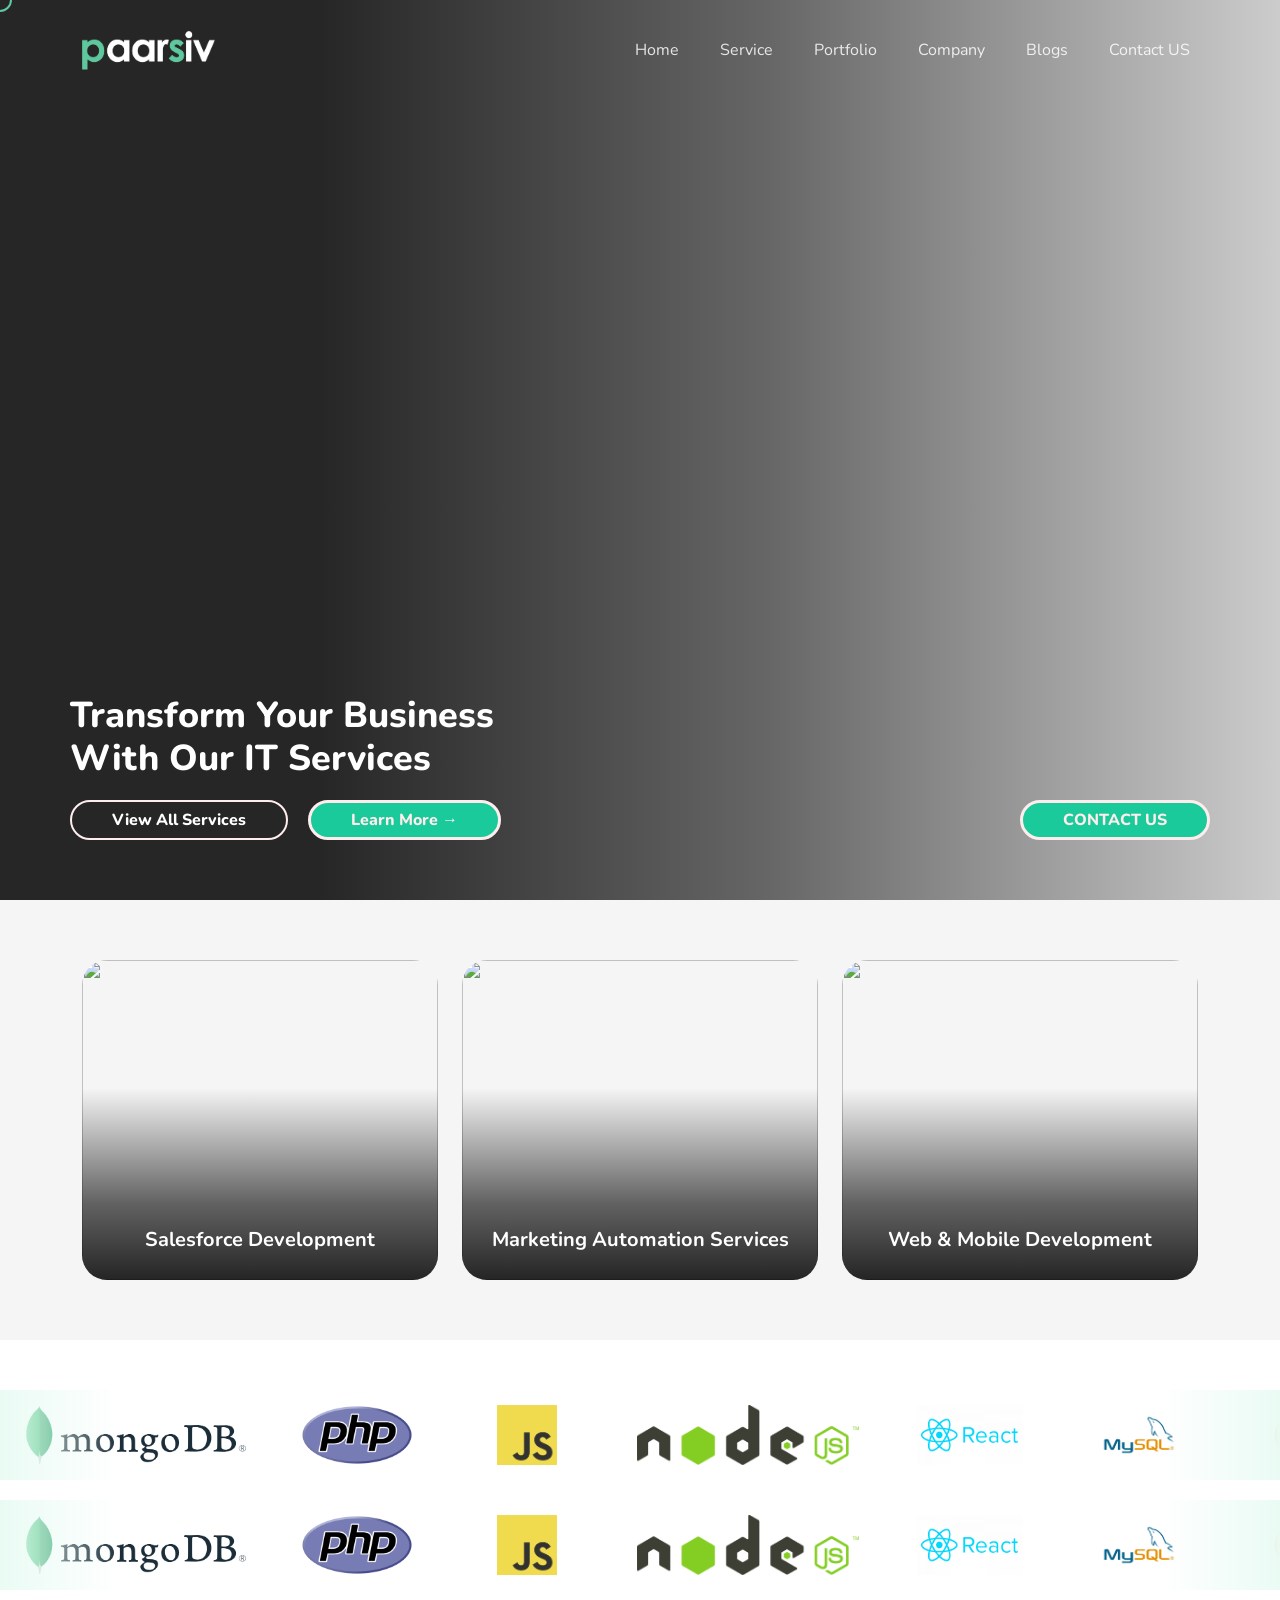
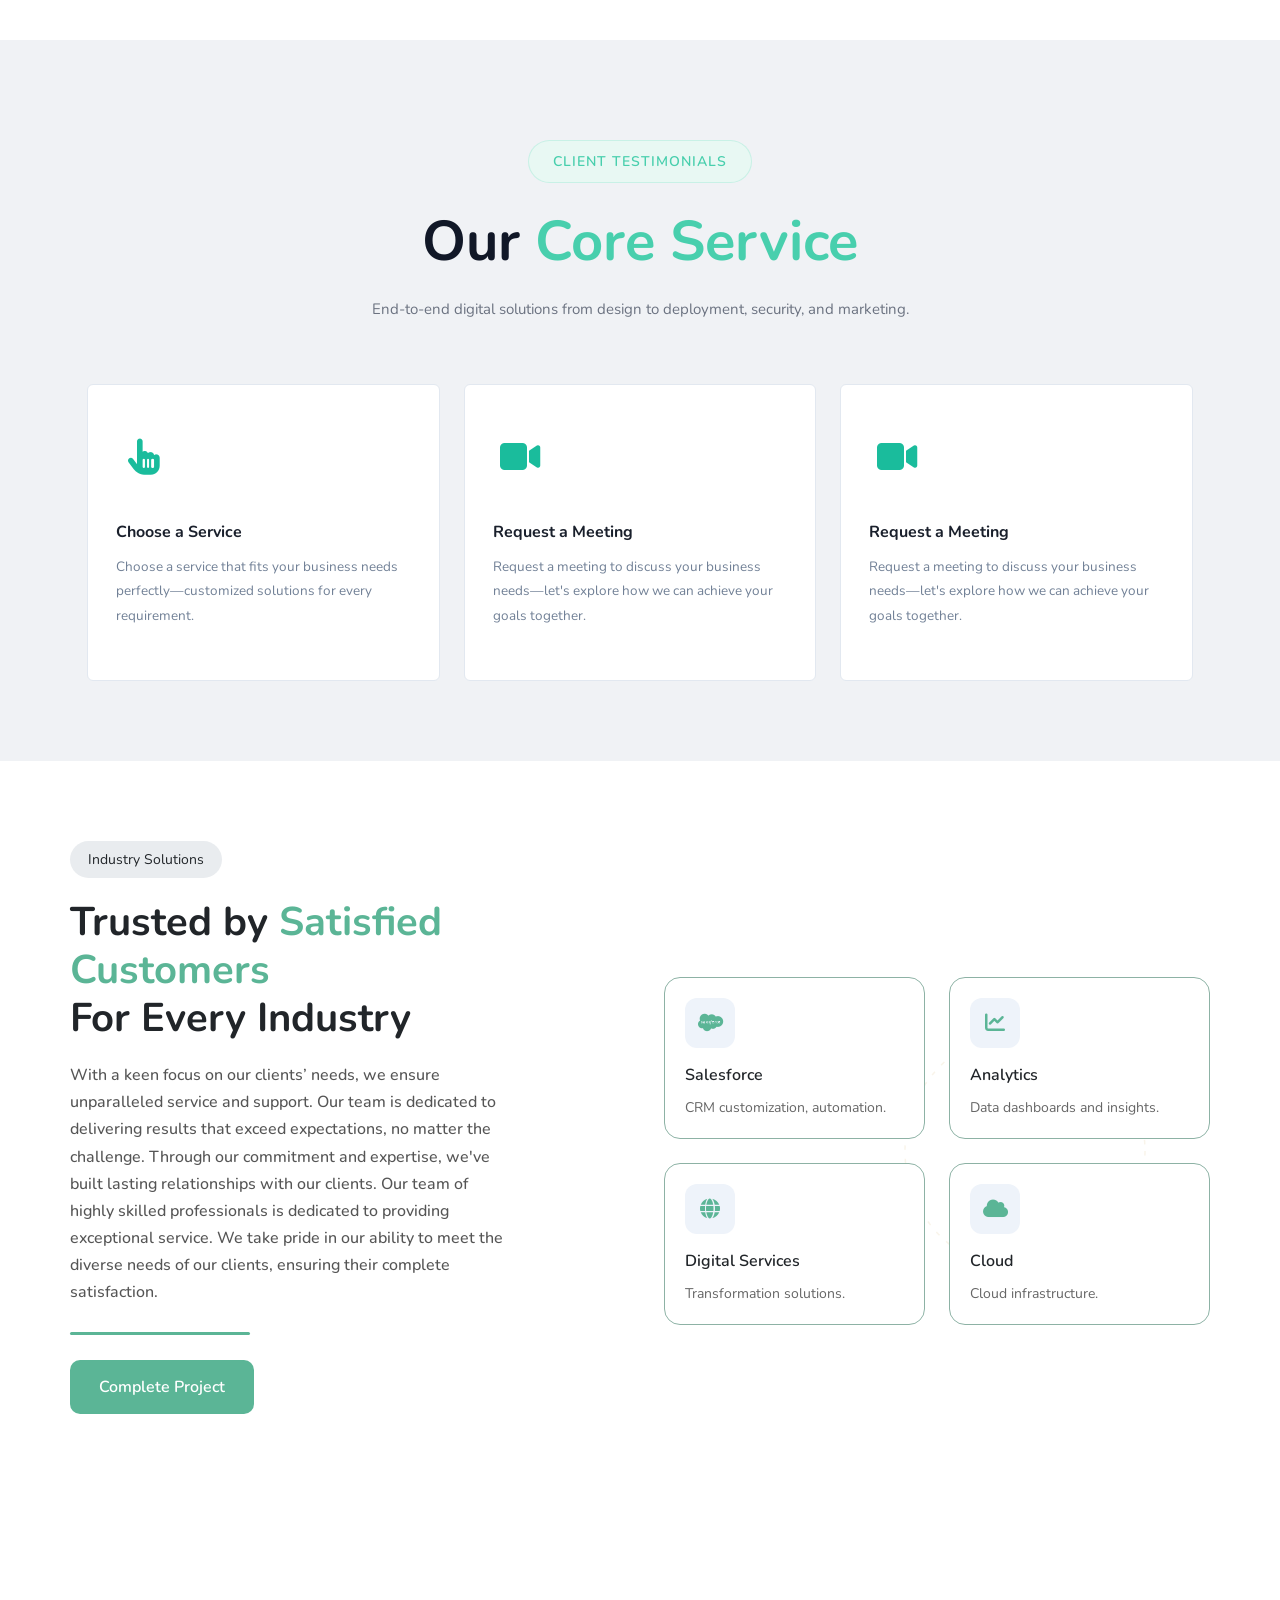
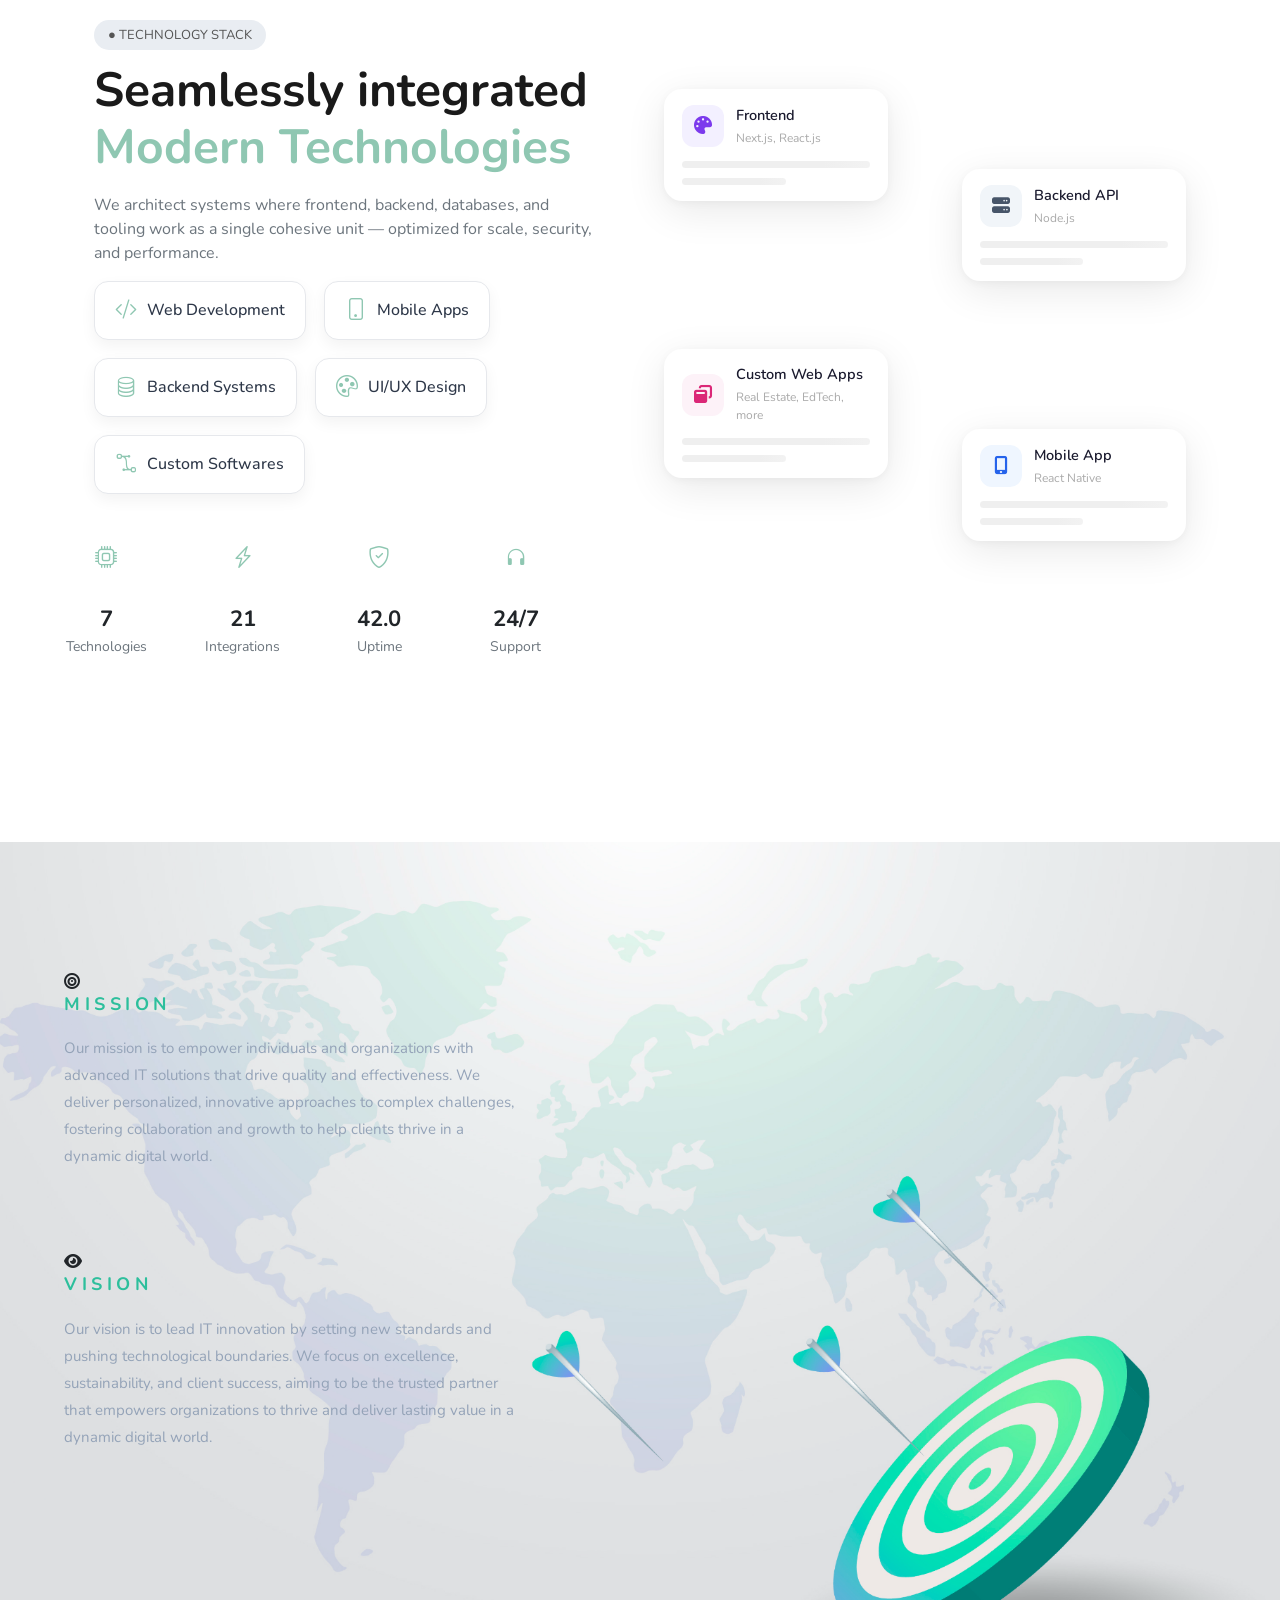
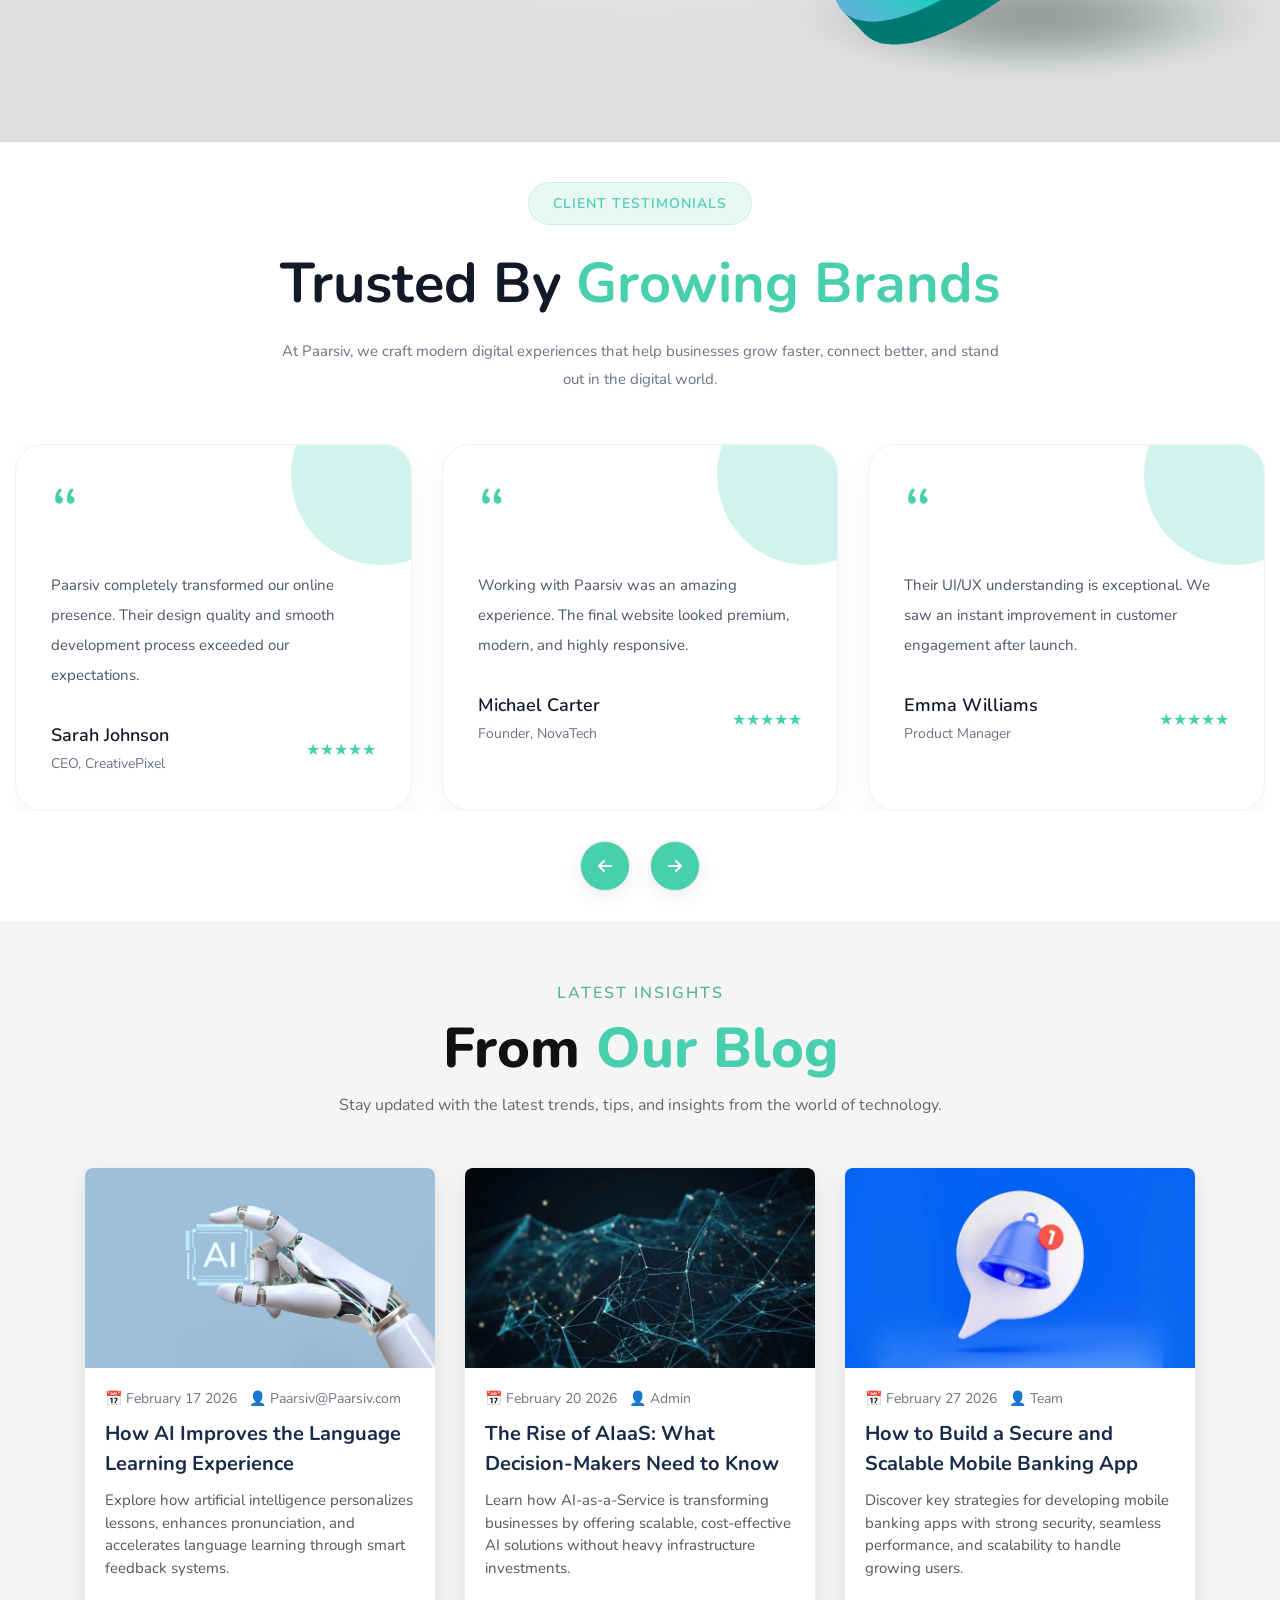
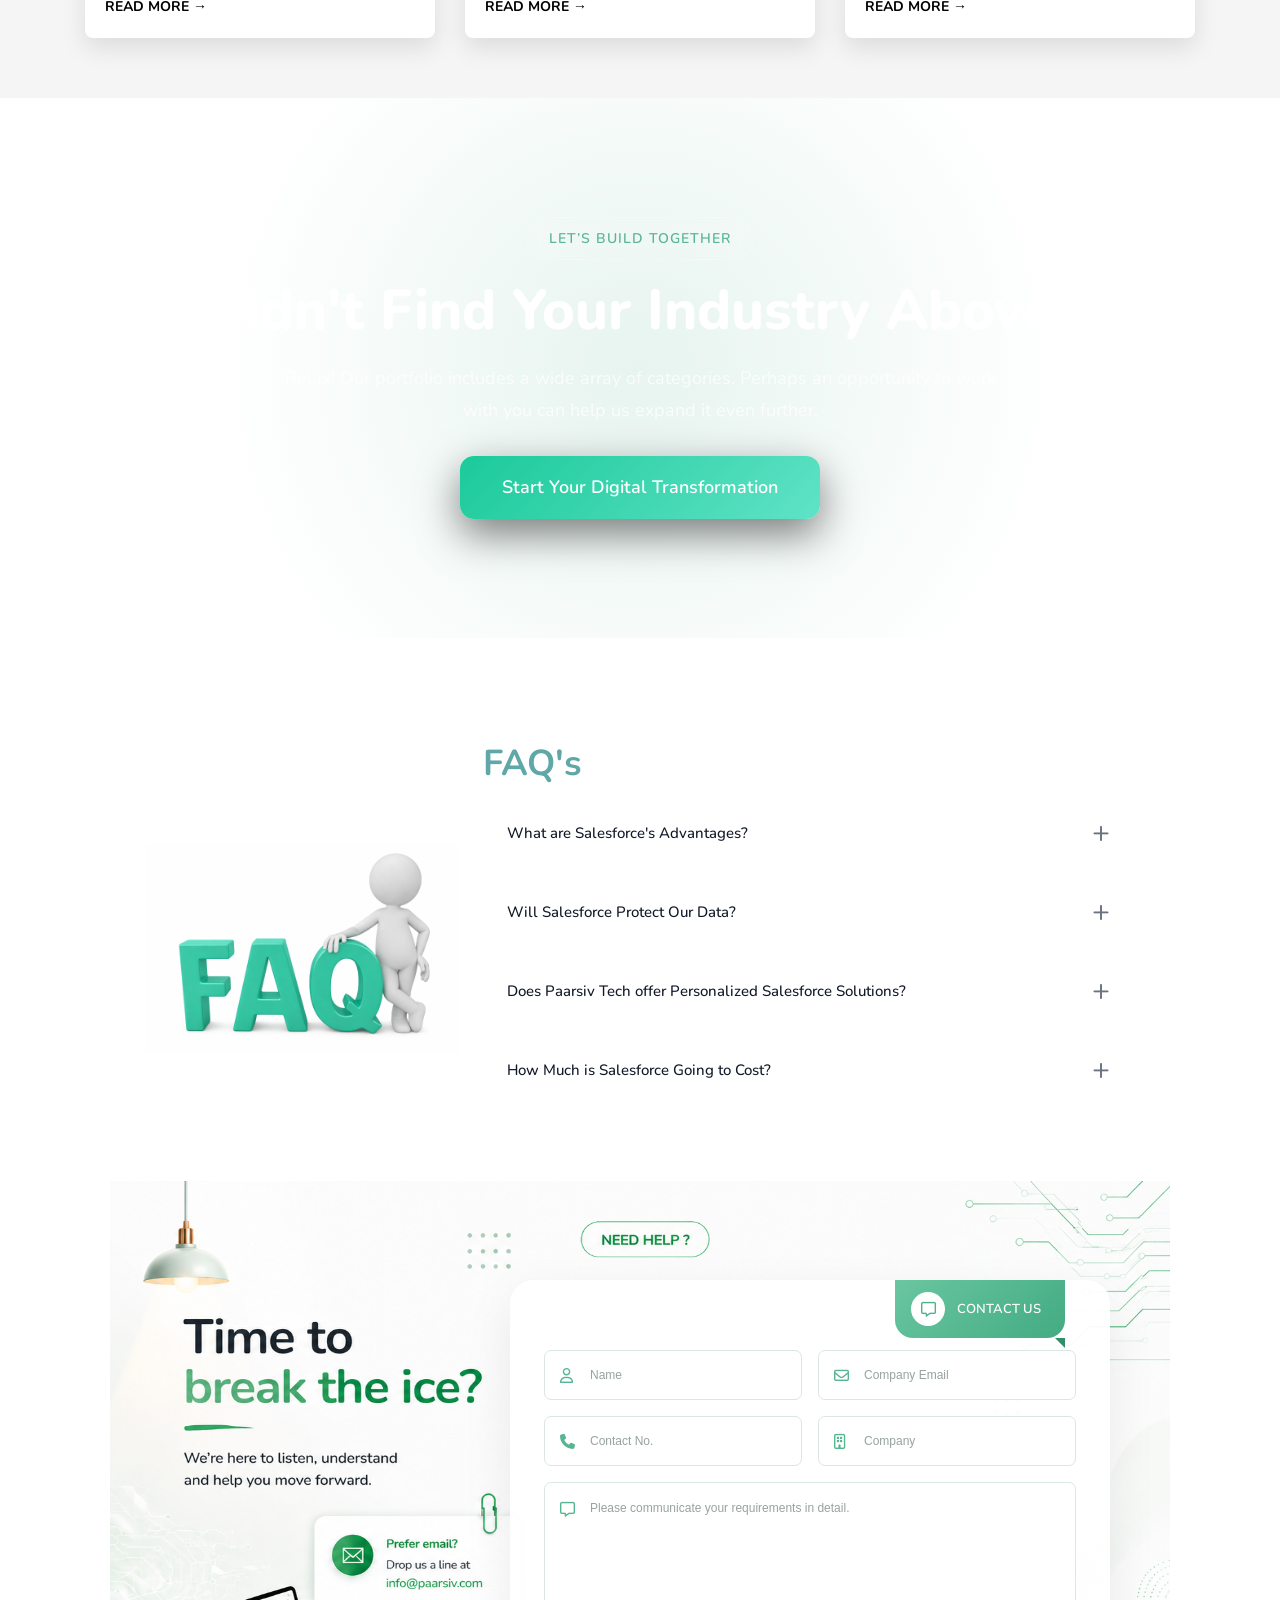
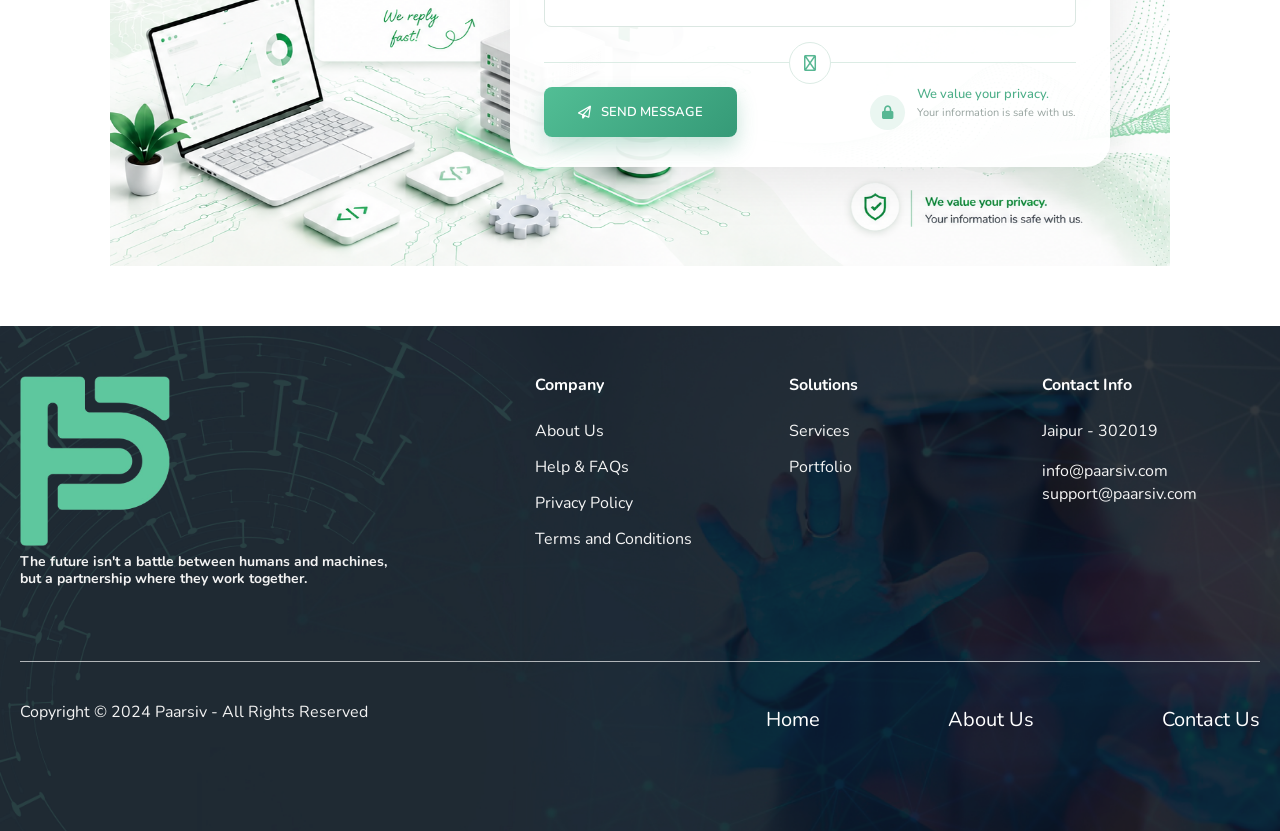
==== commit b3cfaf6b: "hi" ====
--- a/index.html
+++ b/index.html
@@ -443,7 +443,84 @@
   }
 }
 
+
+  .mission-vision-section {
+   /*   max-height: 100vh;*/
+   min-height:100vh;
+      width: 100%;
+        background-image: url('bg.png');
+      /* Background image is embedded as base64 inside the full file */
+     
+      background-repeat: no-repeat;
+      background-size: cover;
+      background-position: center;
+      position: relative;
+    }
+ 
+    .content-wrapper {
+      max-width: 1280px;
+      margin: 0 auto;
+      padding: 96px 32px;
+    }
+ 
+    @media (min-width: 1024px) {
+      .content-wrapper {
+        padding: 128px 64px;
+      }
+    }
+ 
+    .text-container {
+      max-width: 450px;
+    }
+ 
+    .block {
+      margin-bottom: 80px;
+    }
+ 
+    .block:last-child {
+      margin-bottom: 0;
+    }
+ 
+    .icon {
+      width: 56px;
+      height: 56px;
+      object-fit: contain;
+      margin-bottom: 20px;
+      display: block;
+    }
+ 
+    .heading {
+      color: #2dbf9c;
+      font-weight: 700;
+      letter-spacing: 0.25em;
+      font-size: 18px;
+      margin-bottom: 20px;
+      text-transform: uppercase;
+    }
+ 
+    .description {
+      color: #94a3b8;
+      font-size: 15px;
+      line-height: 1.8;
+    }
+ 
+    /* Scroll-triggered fade-in animation */
+    .fade-in {
+      opacity: 0;
+      transform: translateY(24px);
+      transition: opacity 0.8s ease-out, transform 0.8s ease-out;
+    }
+ 
+    .fade-in.visible {
+      opacity: 1;
+      transform: translateY(0);
+    }
       
+
+      .icon{
+        width:56px ;
+        height:56px;
+      } 
     </style>
   </head>
   <body>
@@ -1168,9 +1245,43 @@
       <!-- /container -->
     </section>
 
-    <section class="screenshot">
+    <!-- <section class="screenshot">
       <img src="static/images/screenshot.png" alt />
-    </section>
+    </section> -->
+
+    <main class="mission-vision-section">
+    <div class="content-wrapper">
+      <div class="text-container">
+        <!-- Mission -->
+        <section class="block fade-in">
+          <i class="fa-solid fa-bullseye"></i>
+          <!-- <img src="/* icon-mission.png base64 embedded */" alt="Mission icon" class="icon" width="56" height="56"> -->
+          <h2 class="heading">Mission</h2>
+          <p class="description">
+            Our mission is to empower individuals and organizations with
+            advanced IT solutions that drive quality and effectiveness. We
+            deliver personalized, innovative approaches to complex
+            challenges, fostering collaboration and growth to help clients
+            thrive in a dynamic digital world.
+          </p>
+        </section>
+ 
+        <!-- Vision -->
+        <section class="block fade-in">
+          <i class="fa-solid fa-eye class"></i>
+          <!-- <img src="/* icon-vision.png base64 embedded */" alt="Vision icon" class="icon" width="56" height="56"> -->
+          <h2 class="heading">Vision</h2>
+          <p class="description">
+            Our vision is to lead IT innovation by setting new standards and
+            pushing technological boundaries. We focus on excellence,
+            sustainability, and client success, aiming to be the trusted
+            partner that empowers organizations to thrive and deliver
+            lasting value in a dynamic digital world.
+          </p>
+        </section>
+      </div>
+    </div>
+  </main>
 
     <section class="testimonial-section">
       <div class="slider-container">
@@ -1870,7 +1981,26 @@
         }
       });
     </script>
-
+  <script>
+    // Scroll-triggered fade-in animation
+    document.addEventListener('DOMContentLoaded', function() {
+      const fadeElements = document.querySelectorAll('.fade-in');
+ 
+      const observer = new IntersectionObserver((entries) => {
+        entries.forEach(entry => {
+          if (entry.isIntersecting) {
+            entry.target.classList.add('visible');
+            observer.unobserve(entry.target);
+          }
+        });
+      }, {
+        threshold: 0.15,
+        rootMargin: '0px 0px -50px 0px'
+      });
+ 
+      fadeElements.forEach(el => observer.observe(el));
+    });
+  </script>
     <script>
       const slider = document.getElementById("slider");
       const cardss = document.querySelectorAll(".testimonial-card");
